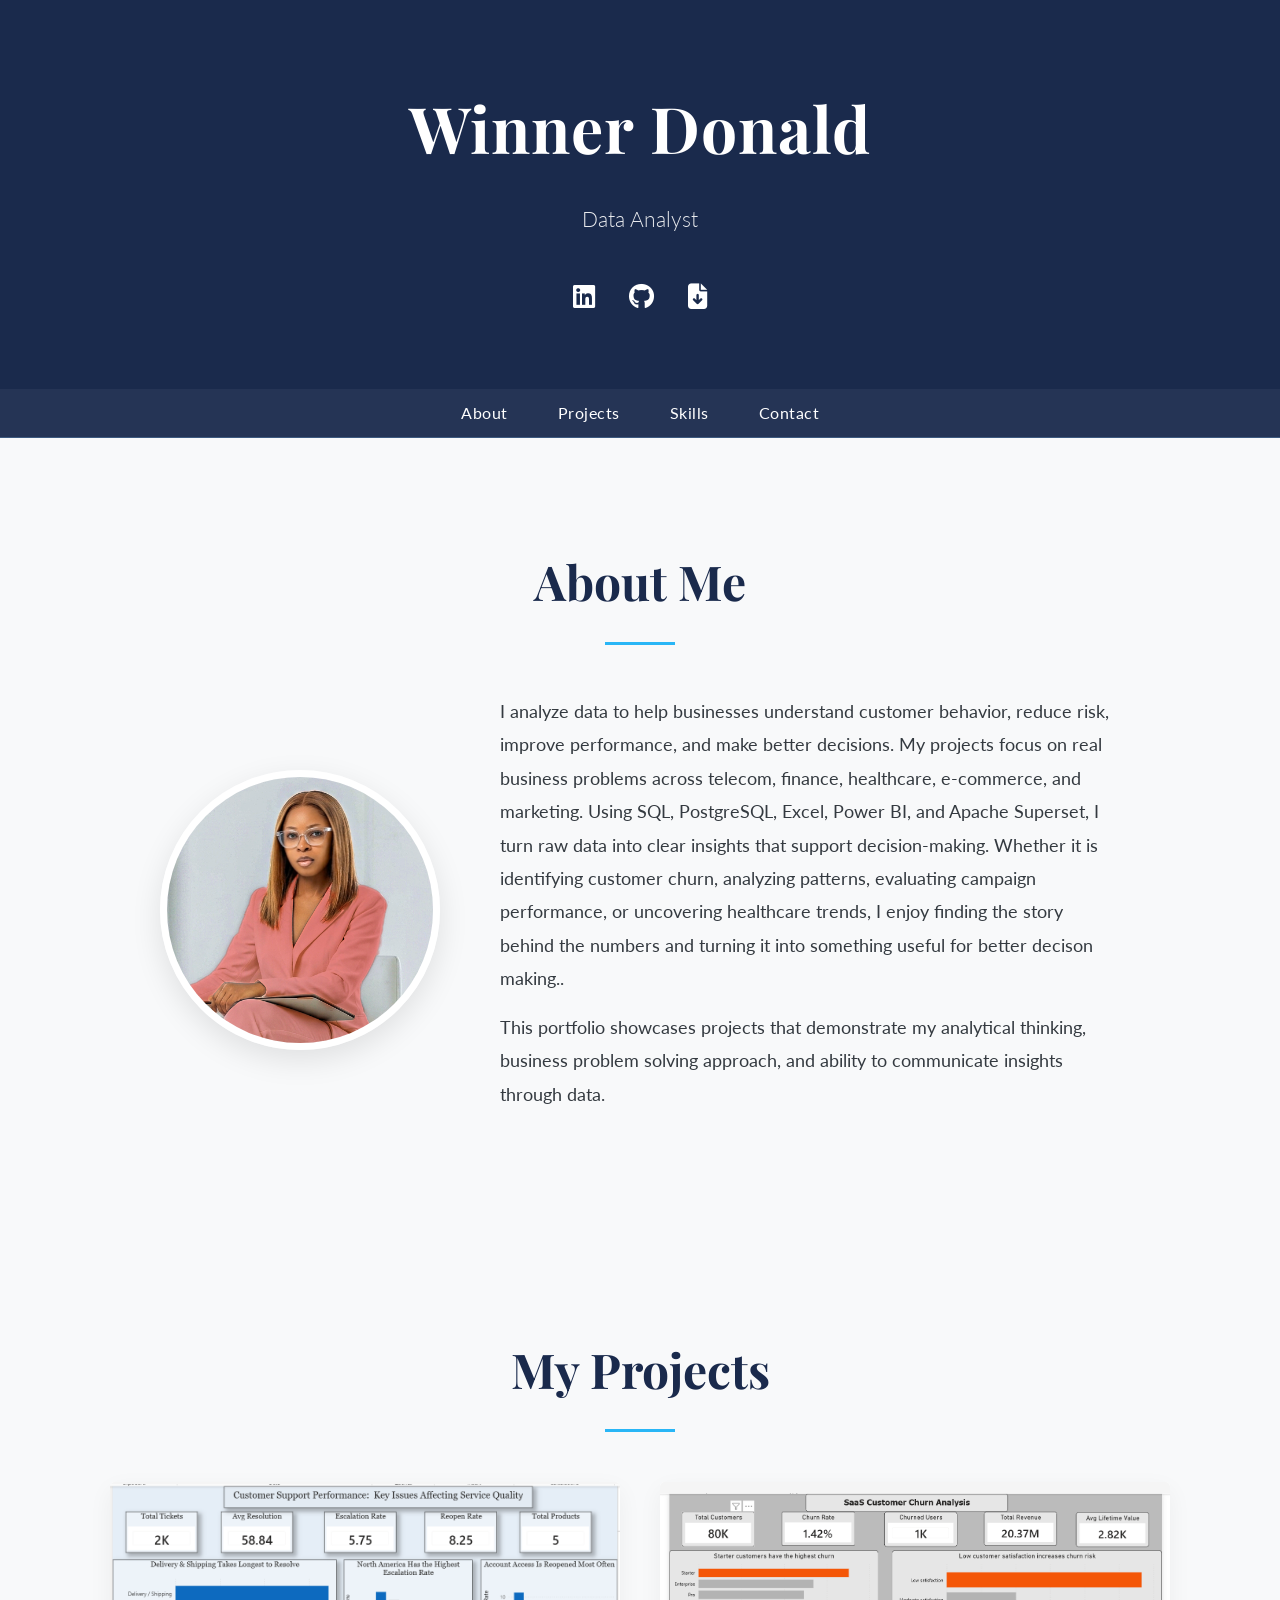
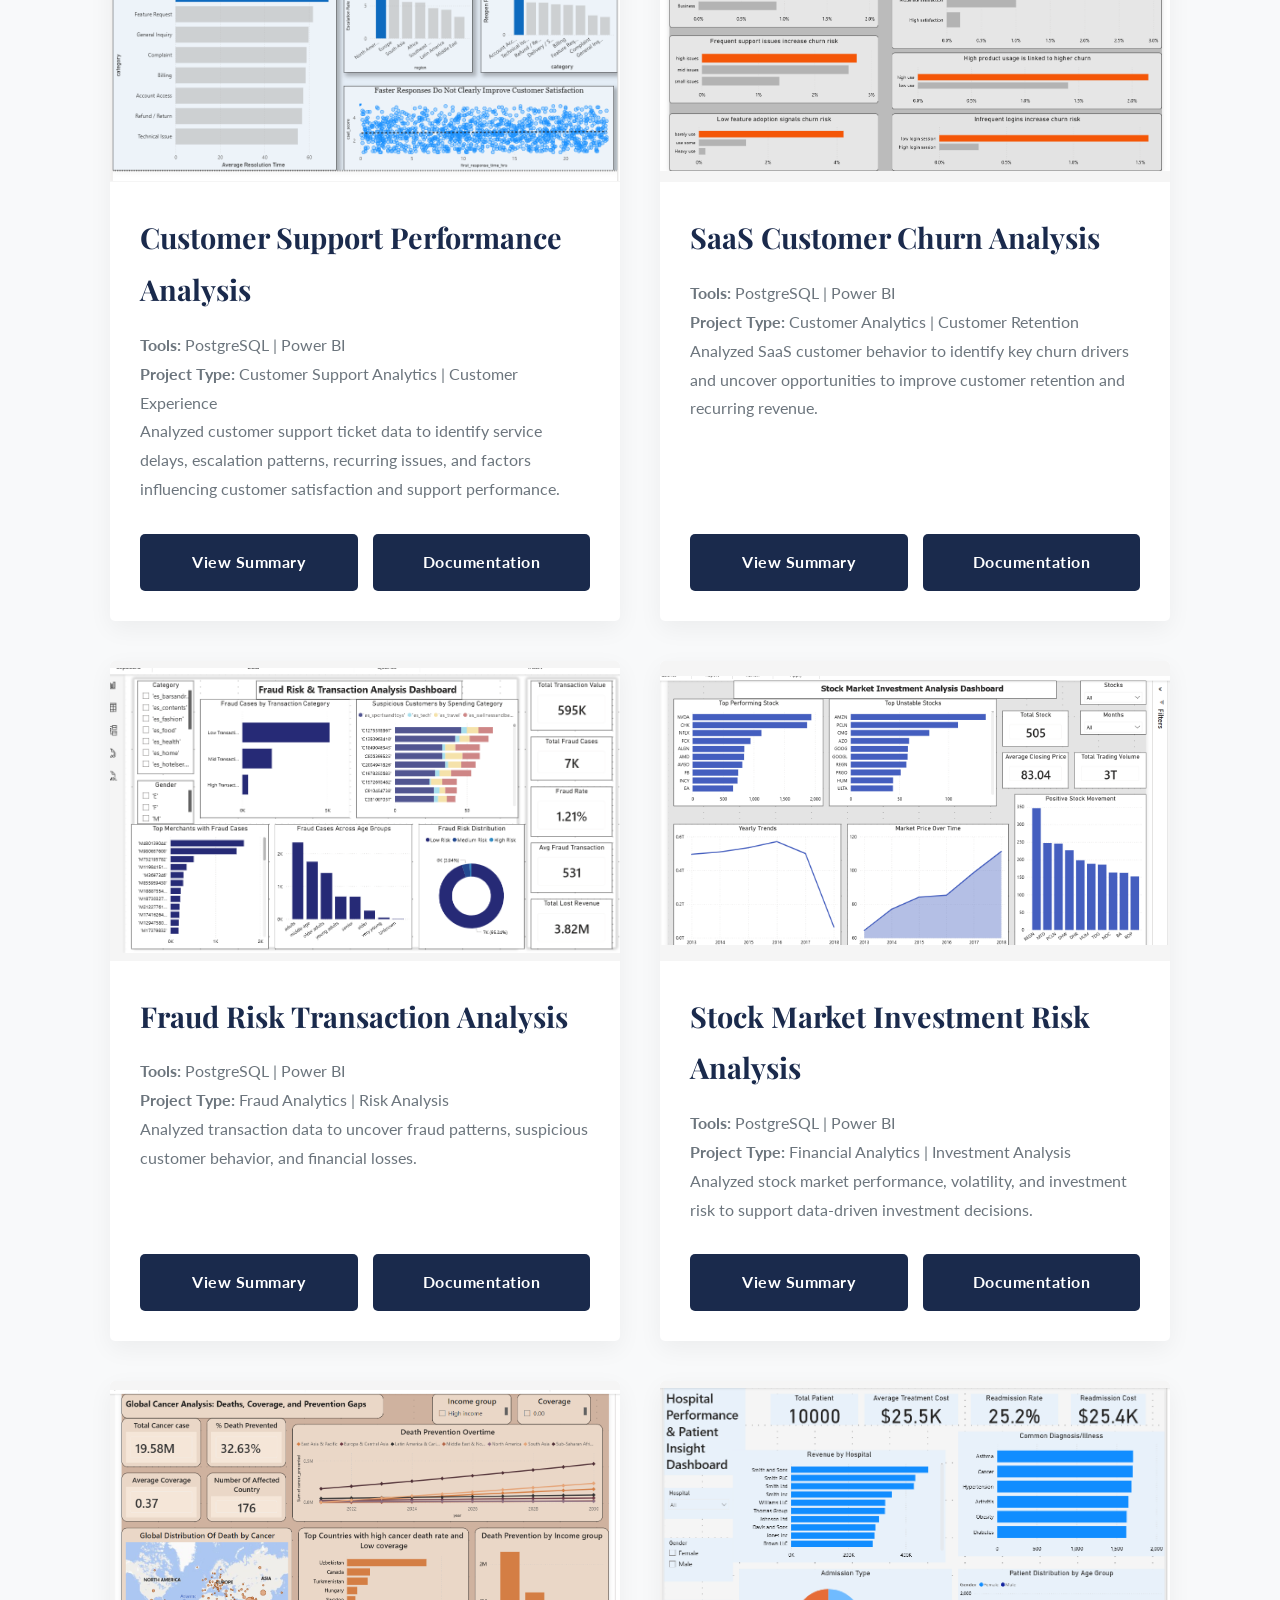
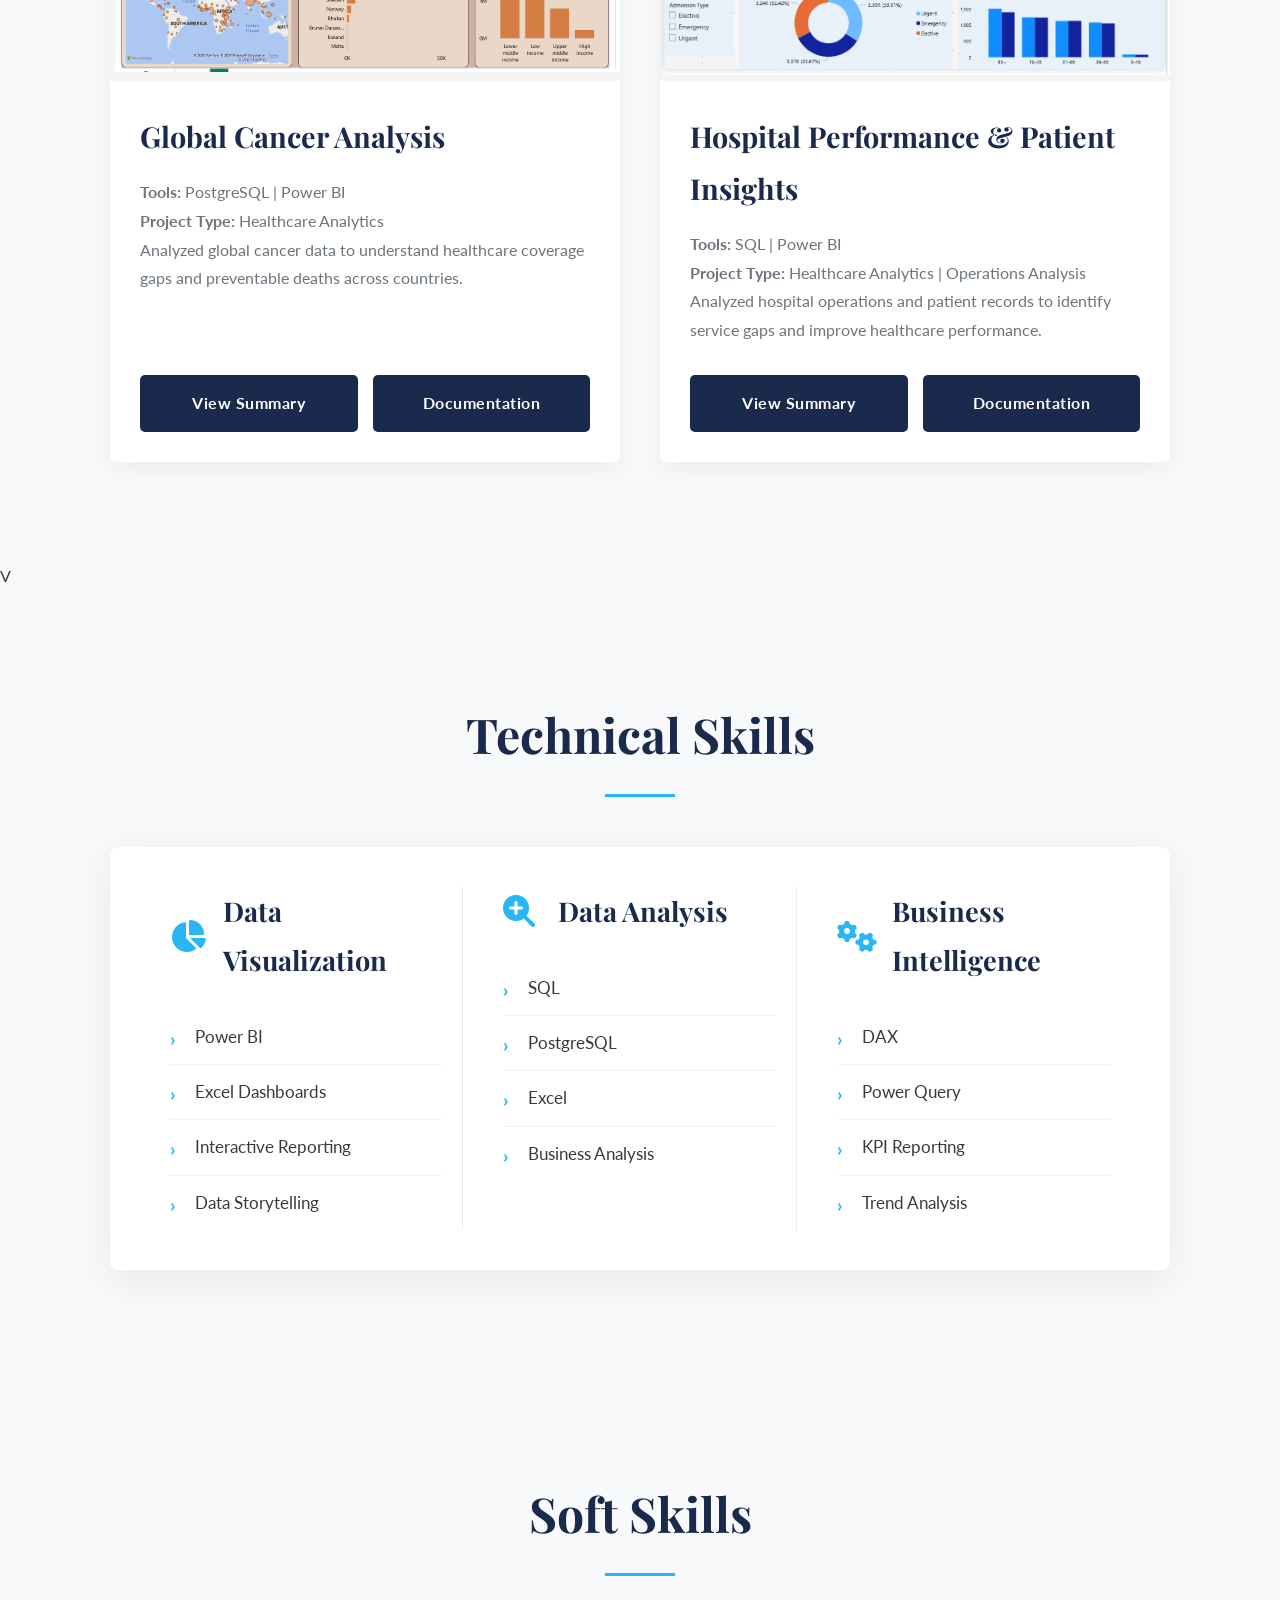
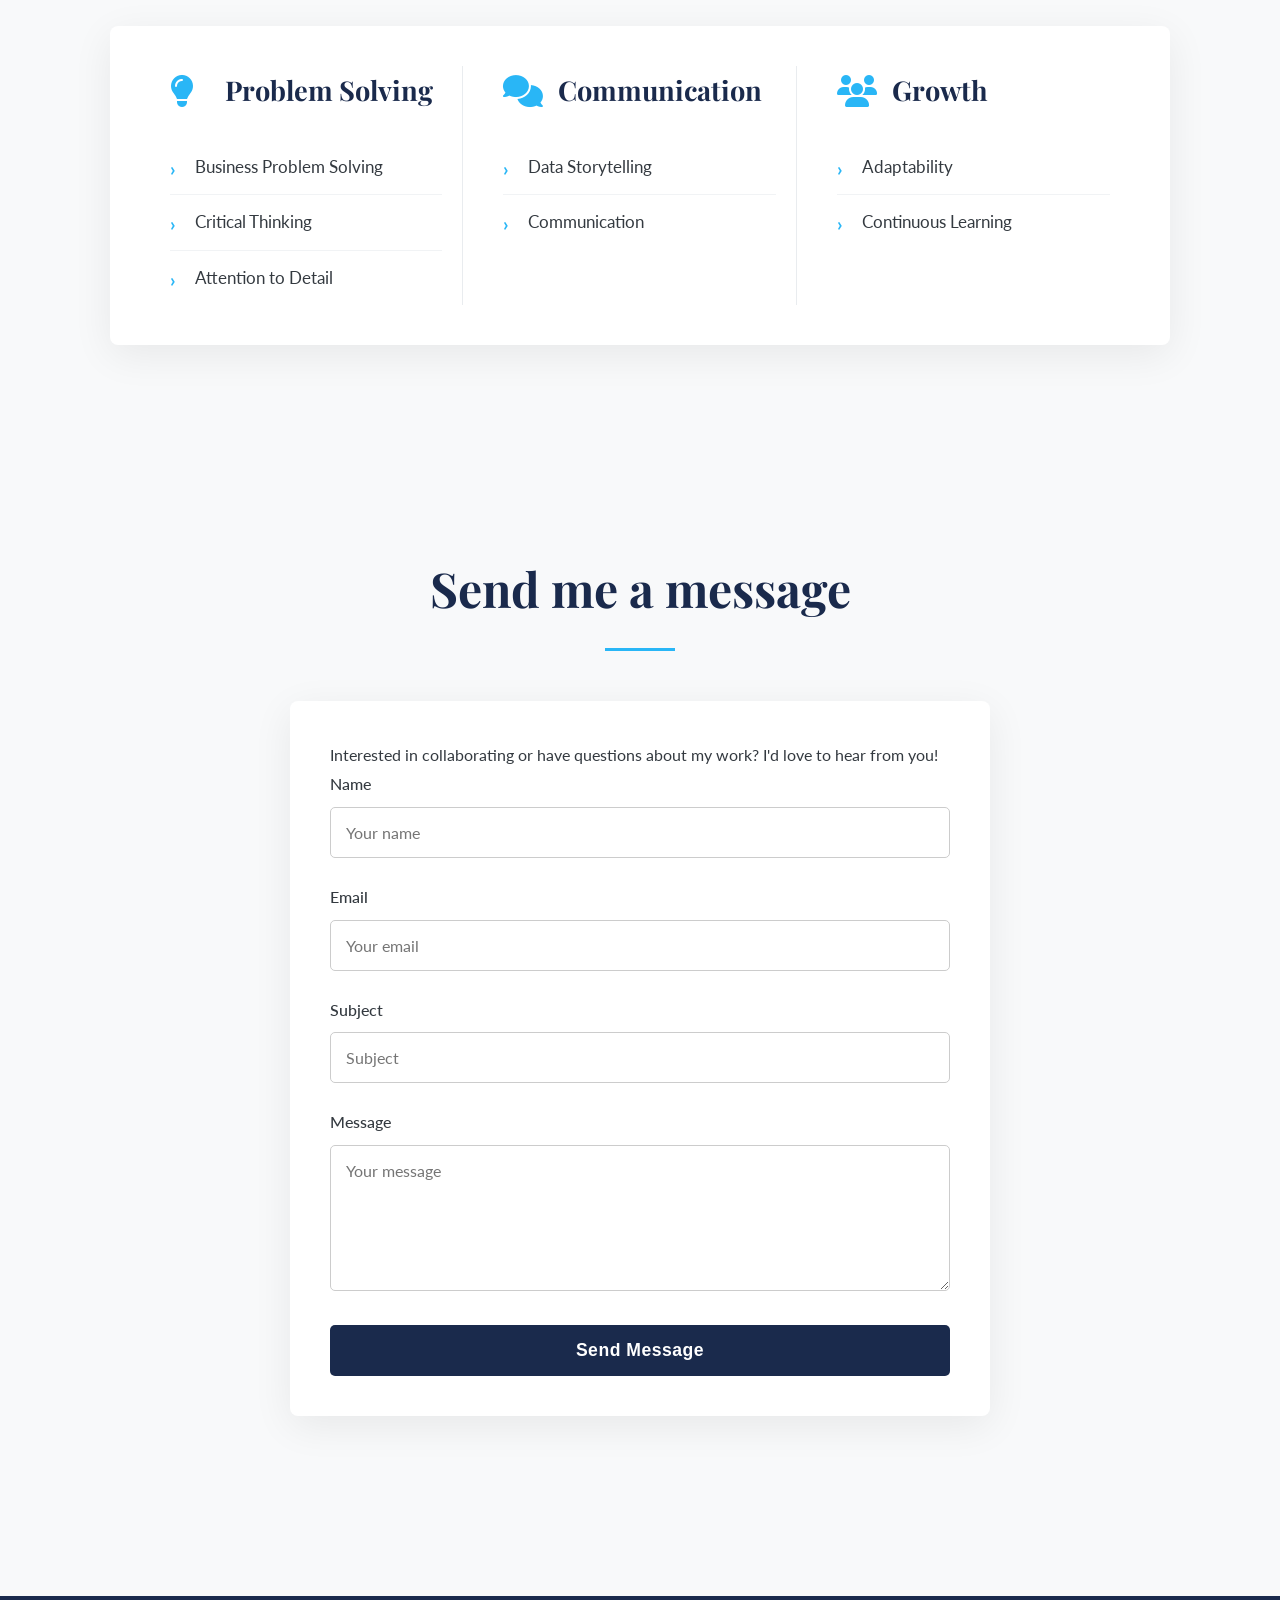
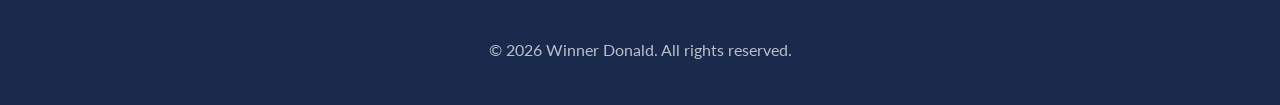
==== index.html @ 6954866a "Update index.html" ====
<!DOCTYPE html>
<html lang="en">
<head>
    <meta charset="UTF-8">
    <meta name="viewport" content="width=device-width, initial-scale=1.0">
    
    <!--💡UPDATE: Change the title to your name-->
    <title>Winner Donald | Data Analysis Portfolio</title>
      
    <!--💡UPDATE: Add your favicon here. You can generate one at realfavicongenerator.net-->
    <link rel="icon" type="image/png" href="/logo.png">
    <link rel="apple-touch-icon" href="/logo2.png">
    
    <!-- Google Fonts for Elegant Typography -->
    <link rel="preconnect" href="https://fonts.googleapis.com">
    <link rel="preconnect" href="https://fonts.gstatic.com" crossorigin>
    <link href="https://fonts.googleapis.com/css2?family=Lato:wght@300;400;700&family=Playfair+Display:wght@500;700&display=swap" rel="stylesheet">
    
    <!-- Font Awesome for Icons -->
    <link rel="stylesheet" href="https://cdnjs.cloudflare.com/ajax/libs/font-awesome/6.4.2/css/all.min.css">
    
    <!-- Your Stylesheet -->
    <link rel="stylesheet" href="assets/css/style.css">
</head>
<body>

<!-- HEADER SECTION -->
<header>
    <div class="container">
        <!--💡UPDATE: Change to your name and title-->
        <h1>Winner Donald</h1>
        <p>Data Analyst</p>
        <div class="social-links">
            <!--💡UPDATE: Add your social media links and CV file-->
            <a href="https://www.linkedin.com/in/winner-donald" target="_blank" title="LinkedIn"><i class="fab fa-linkedin"></i></a>
            <a href="https://github.com/winnerdonald158" target="_blank" title="GitHub"><i class="fab fa-github"></i></a>
            <a href="assets/Winner Donald Data Analyst Cv.pdf.pdf.pdf" download title="Download CV"><i class="fas fa-file-arrow-down"></i></a>
        </div>
    </div>
</header>

<!-- NAVIGATION -->
<nav>
    <div class="container">
        <ul>
            <li><a href="#about">About</a></li>
            <li><a href="#projects">Projects</a></li>
            <li><a href="#skills">Skills</a></li>
            <li><a href="#contact">Contact</a></li>
        </ul>
    </div>
</nav>

<!-- ABOUT SECTION -->
<section id="about" class="section">
    <div class="container">
        <h2>About Me</h2>
        <div class="about-content">
            <!--💡UPDATE: Change the image to your own profile photo in assets/images/-->
            <img src="assets/images/winner.png" alt="Winner Donald" class="profile-photo">
            <div class="about-text">
                <!--💡UPDATE: Write your own 'About Me' text here-->
                <p>I analyze data to help businesses understand customer behavior, reduce risk, improve performance, and make better decisions.
                 My projects focus on real business problems across telecom, finance, healthcare, e-commerce, and marketing. Using SQL, PostgreSQL, Excel, Power BI, and Apache Superset,
                I turn raw data into clear insights that support decision-making. Whether it is identifying customer churn, analyzing patterns, evaluating campaign performance, or
                uncovering healthcare trends, I enjoy finding the story behind the numbers and turning it into something useful for better decison making..</p>
                <p>This portfolio showcases projects that demonstrate my analytical thinking, business problem solving approach, and ability to communicate insights through data.</p>
            </div>
        </div>
    </div>
</section>

<!-- PROJECTS SECTION -->
<section id="projects" class="section projects-section">
    <div class="container">
        <h2>My Projects</h2>

        <div class="projects-grid">

            <!-- Project 1: Customer Support Performance -->
            <div class="project-card">
                <img src="assets/images/customer-support-performance-dashboard.png"
                     alt="Customer Support Performance Dashboard">

                <div class="project-card-content">
                    <h3>Customer Support Performance Analysis</h3>

                    <p>
                        <strong>Tools:</strong> PostgreSQL | Power BI<br>
                        <strong>Project Type:</strong> Customer Support Analytics | Customer Experience<br>
                        Analyzed customer support ticket data to identify service delays,
                        escalation patterns, recurring issues, and factors influencing
                        customer satisfaction and support performance.
                    </p>

                    <div class="project-buttons">
                        <a href="summary-page/customer-support-performance-analysis.html" class="btn">
                            View Summary
                        </a>

                        <a href="https://github.com/winnerdonald158/customer-support-performance-analysis"
                           target="_blank"
                           rel="noopener noreferrer"
                           class="btn">
                            Documentation
                        </a>
                    </div>
                </div>
            </div>


            <!-- Project 2: SaaS Customer Churn -->
            <div class="project-card">
                <img src="assets/images/saas-customer-churn-dashboard.png"
                     alt="SaaS Customer Churn Dashboard">

                <div class="project-card-content">
                    <h3>SaaS Customer Churn Analysis</h3>

                    <p>
                        <strong>Tools:</strong> PostgreSQL | Power BI<br>
                        <strong>Project Type:</strong> Customer Analytics | Customer Retention<br>
                        Analyzed SaaS customer behavior to identify key churn drivers
                        and uncover opportunities to improve customer retention
                        and recurring revenue.
                    </p>

                    <div class="project-buttons">
                        <a href="summary-page/saas-summary.html" class="btn">
                            View Summary
                        </a>

                        <a href="https://github.com/winnerdonald158/saas-customer-churn-analysis"
                           target="_blank"
                           rel="noopener noreferrer"
                           class="btn">
                            Documentation
                        </a>
                    </div>
                </div>
            </div>


            <!-- Project 3: Fraud Risk -->
            <div class="project-card">
                <img src="assets/images/fraud-risk-dashboard.png"
                     alt="Fraud Risk Dashboard">

                <div class="project-card-content">
                    <h3>Fraud Risk Transaction Analysis</h3>

                    <p>
                        <strong>Tools:</strong> PostgreSQL | Power BI<br>
                        <strong>Project Type:</strong> Fraud Analytics | Risk Analysis<br>
                        Analyzed transaction data to uncover fraud patterns,
                        suspicious customer behavior, and financial losses.
                    </p>

                    <div class="project-buttons">
                        <a href="summary-page/fraud-summary.html" class="btn">
                            View Summary
                        </a>

                        <a href="https://github.com/winnerdonald158/Fraud-Risk-Transaction-Analysis-Dashboard"
                           target="_blank"
                           rel="noopener noreferrer"
                           class="btn">
                            Documentation
                        </a>
                    </div>
                </div>
            </div>


            <!-- Project 4: Stock Market -->
            <div class="project-card">
                <img src="assets/images/Stock-market-analysis-dashboard.png"
                     alt="Stock Market Analysis Dashboard">

                <div class="project-card-content">
                    <h3>Stock Market Investment Risk Analysis</h3>

                    <p>
                        <strong>Tools:</strong> PostgreSQL | Power BI<br>
                        <strong>Project Type:</strong> Financial Analytics | Investment Analysis<br>
                        Analyzed stock market performance, volatility, and investment
                        risk to support data-driven investment decisions.
                    </p>

                    <div class="project-buttons">
                        <a href="summary-page/stock-summary.html" class="btn">
                            View Summary
                        </a>

                        <a href="https://github.com/winnerdonald158/Stock-Market-Investment-Risk-Analysis"
                           target="_blank"
                           rel="noopener noreferrer"
                           class="btn">
                            Documentation
                        </a>
                    </div>
                </div>
            </div>


            <!-- Project 5: Global Cancer -->
            <div class="project-card">
                <img src="assets/images/global-cancer-dashboard.png"
                     alt="Global Cancer Dashboard">

                <div class="project-card-content">
                    <h3>Global Cancer Analysis</h3>

                    <p>
                        <strong>Tools:</strong> PostgreSQL | Power BI<br>
                        <strong>Project Type:</strong> Healthcare Analytics<br>
                        Analyzed global cancer data to understand healthcare
                        coverage gaps and preventable deaths across countries.
                    </p>

                    <div class="project-buttons">
                        <a href="summary-page/cancer-summary.html" class="btn">
                            View Summary
                        </a>

                        <a href="https://github.com/winnerdonald158/Global-Cancer-Analysis"
                           target="_blank"
                           rel="noopener noreferrer"
                           class="btn">
                            Documentation
                        </a>
                    </div>
                </div>
            </div>


            <!-- Project 6: Hospital Performance -->
            <div class="project-card">
                <img src="assets/images/hospital-performance-patient-dashboard.png"
                     alt="Hospital Performance Patient Dashboard">

                <div class="project-card-content">
                    <h3>Hospital Performance &amp; Patient Insights</h3>

                    <p>
                        <strong>Tools:</strong> SQL | Power BI<br>
                        <strong>Project Type:</strong> Healthcare Analytics | Operations Analysis<br>
                        Analyzed hospital operations and patient records to identify
                        service gaps and improve healthcare performance.
                    </p>

                    <div class="project-buttons">
                        <a href="summary-page/hospital-summary.html" class="btn">
                            View Summary
                        </a>

                        <a href="https://github.com/winnerdonald158/Hospital-performance-patient-insight-dashboard"
                           target="_blank"
                           rel="noopener noreferrer"
                           class="btn">
                            Documentation
                        </a>
                    </div>
                </div>
            </div>

        </div>
    </div>
</section>V

<!-- SKILLS SECTION --> 
    <section id="skills" class="section">
    <div class="container">
    <h2>Technical Skills</h2>
    <div class="skills-table">
 
    <!-- Column 1 -->
<div class="skill-column">
    <div class="skill-header">
        <i class="fas fa-chart-pie"></i>
        <h3>Data Visualization</h3>
    </div>
    <ul class="skill-list">
        <li>Power BI</li>
        <li>Excel Dashboards</li>
        <li>Interactive Reporting</li>
        <li>Data Storytelling</li>
    </ul>
</div>

<!-- Column 2 -->
<div class="skill-column">
    <div class="skill-header">
        <i class="fas fa-search-plus"></i>
        <h3>Data Analysis</h3>
    </div>
    <ul class="skill-list">
        <li>SQL</li>
        <li>PostgreSQL</li>
        <li>Excel</li>
        <li>Business Analysis</li>
    </ul>
</div>

<!-- Column 3 -->
<div class="skill-column">
    <div class="skill-header">
        <i class="fas fa-cogs"></i>
        <h3>Business Intelligence</h3>
    </div>
    <ul class="skill-list">
        <li>DAX</li>
        <li>Power Query</li>
        <li>KPI Reporting</li>
        <li>Trend Analysis</li>
    </ul>
</div>

        </div>
    </div>
</section>

 <!-- PROFESSIONAL SKILLS SECTION -->

<section id=" Soft skills" class="section">
    <div class="container">

        <h2>Soft Skills</h2>

        <div class="skills-table">

            <div class="skill-column">
                <div class="skill-header">
                    <i class="fas fa-lightbulb"></i>
                    <h3>Problem Solving</h3>
                </div>

                <ul class="skill-list">
                    <li>Business Problem Solving</li>
                    <li>Critical Thinking</li>
                    <li>Attention to Detail</li>
                </ul>
            </div>

            <div class="skill-column">
                <div class="skill-header">
                    <i class="fas fa-comments"></i>
                    <h3>Communication</h3>
                </div>

                <ul class="skill-list">
                    <li>Data Storytelling</li>
                    <li>Communication</li>
                </ul>
            </div>

            <div class="skill-column">
                <div class="skill-header">
                    <i class="fas fa-users"></i>
                    <h3>Growth</h3>
                </div>

                <ul class="skill-list">
                    <li>Adaptability</li>
                    <li>Continuous Learning</li>
                </ul>
            </div>
        </div>

    </div>
</section>   

<!-- CONTACT FORM SECTION -->
<section id="contact" class="section">
    <div class="container">
        <h2>Send me a message</h2>
        
        <!--💡UPDATE: Go to formsubmit.co and replace the email with your own-->
        <form action="https://formsubmit.co/winnerdonald158@gmail.com" method="POST" class="contact-form">
            <p>Interested in collaborating or have questions about my work? I'd love to hear from you!</p>

            <!-- Form Fields -->
            <div class="form-group">
                <label for="name">Name</label>
                <input type="text" name="name" id="name" placeholder="Your name" required>
            </div>
            <div class="form-group">
                <label for="email">Email</label>
                <input type="email" name="email" id="email" placeholder="Your email" required>
            </div>
            <div class="form-group">
                <label for="subject">Subject</label>
                <input type="text" name="subject" id="subject" placeholder="Subject" required>
            </div>
            <div class="form-group">
                <label for="message">Message</label>
                <textarea name="message" id="message" rows="6" placeholder="Your message" required></textarea>
            </div>
            
            <!-- Submit Button -->
            <button type="submit" class="btn">Send Message</button>

        </form>
    </div>
</section>

<!-- FOOTER -->
<footer>
    <div class="container">
        <!--💡UPDATE: Change the year and your name-->
        <p>&copy; 2026 Winner Donald. All rights reserved.</p>
    </div>
</footer>

<script src="assets/js/main.js"></script>

</body>
</html>
---- assets/css/style.css ----
/* --- 1. Variables (Modern Tech Palette) --- */
:root {
    /* This template uses a professional "Modern Tech" color scheme. */
    --primary-color: #1A2A4C;   /* Midnight Blue */
    --secondary-color: #3D5A80; /* Slate Blue */
    --accent-color: #29B6F6;    /* Vivid Sky Blue */

    /* --- Shared Variables (These usually don't need to change) --- */
    --light-bg-color: #F8F9FA;
    --white-color: #ffffff;
    --dark-text-color: #343A40;
    --light-text-color: #6c757d;
    --card-bg-color: #ffffff;
    
    /* Fonts */
    --font-heading: 'Playfair Display', serif;
    --font-body: 'Lato', sans-serif;
}

/* --- 2. Base & Reset Styles --- */
* {
    margin: 0;
    padding: 0;
    box-sizing: border-box;
}

html {
    scroll-behavior: smooth;
}

body {
    font-family: var(--font-body);
    font-weight: 400;
    line-height: 1.8;
    background-color: var(--light-bg-color);
    color: var(--dark-text-color);
}

.container {
    width: 90%;
    max-width: 1100px;
    margin: 0 auto;
    padding: 0 20px;
}

a {
    text-decoration: none;
    color: var(--accent-color);
    transition: all 0.3s ease-in-out;
}

a:hover {
    opacity: 0.8;
}

img {
    max-width: 100%;
    height: auto;
}

/* --- 3. Header --- */
header {
    background: var(--primary-color);
    color: var(--white-color);
    padding: 70px 0;
    text-align: center;
}

header h1 {
    font-family: var(--font-heading);
    font-size: 4rem;
    font-weight: 700;
    margin-bottom: 15px;
    letter-spacing: 1px;
}

header p {
    font-size: 1.3rem;
    font-weight: 300;
    opacity: 0.9;
    margin-bottom: 35px;
}

/* --- 3.5 Social Icons --- */
.social-links a {
    color: var(--white-color);
    font-size: 1.6rem;
    margin: 0 15px;
    transition: transform 0.3s ease, color 0.3s ease;
    display: inline-block;
}

.social-links a:hover {
    color: var(--accent-color);
    transform: translateY(-3px);
}

/* --- 4. Navigation --- */
nav {
    background-color: rgba(26, 42, 76, 0.95); /* Adjusted for new primary color */
    backdrop-filter: blur(5px);
    position: sticky;
    top: 0;
    z-index: 1000;
    border-bottom: 1px solid var(--secondary-color);
}

nav ul {
    display: flex;
    justify-content: center;
    list-style: none;
    padding: 10px 0;
}

nav ul li a {
    color: var(--white-color);
    font-weight: 400;
    padding: 15px 25px;
    font-size: 1rem;
    letter-spacing: 0.5px;
    position: relative;
}

nav ul li a::after {
    content: '';
    position: absolute;
    bottom: 10px;
    left: 50%;
    transform: translateX(-50%);
    width: 0;
    height: 2px;
    background-color: var(--accent-color);
    transition: width 0.4s ease;
}

nav ul li a:hover::after {
    width: 50%;
}

/* --- 5. Sections --- */
.section {
    padding: 100px 0;
}

.section h2 {
    text-align: center;
    font-family: var(--font-heading);
    font-size: 3rem;
    font-weight: 700;
    margin-bottom: 70px;
    position: relative;
    color: var(--primary-color);
}

.section h2::after {
    content: '';
    position: absolute;
    bottom: -20px;
    left: 50%;
    transform: translateX(-50%);
    width: 70px;
    height: 3px;
    background: var(--accent-color);
}

/* --- 5.1 About Section --- */
.about-content {
    display: flex;
    align-items: center;
    gap: 60px;
    max-width: 960px;
    margin: 0 auto;
    text-align: left;
}

.profile-photo {
    width: 280px;
    height: 280px;
    border-radius: 50%;
    object-fit: cover;
    border: 7px solid var(--white-color);
    box-shadow: 0 10px 30px rgba(0, 0, 0, 0.1);
}

.about-text {
    flex: 1;
}

.about-text p {
    font-size: 1.1rem;
    margin-bottom: 15px;
    line-height: 1.9;
}

/* --- 5.5 Project Cards --- */
.projects-grid {
    display: grid;
    grid-template-columns: repeat(auto-fit, minmax(340px, 1fr));
    gap: 40px;
}

.project-card {
    background: var(--card-bg-color);
    border-radius: 5px;
    overflow: hidden;
    box-shadow: 0 8px 25px rgba(0, 0, 0, 0.05);
    transition: transform 0.4s ease, box-shadow 0.4s ease;
    display: flex;
    flex-direction: column;
}

.project-card:hover {
    transform: translateY(-12px);
    box-shadow: 0 20px 40px rgba(0, 0, 0, 0.1);
}

.project-card img {
    width: 100%;
    height: 300px;
    object-fit: contain;
    background-color: #f5f5f5;
}

.project-card-content {
    padding: 30px;
    flex-grow: 1;
    display: flex;
    flex-direction: column;
}

.project-card-content h3 {
    font-family: var(--font-heading);
    font-size: 1.8rem;
    margin-bottom: 15px;
    color: var(--primary-color);
}

.project-card-content p {
    color: var(--light-text-color);
    margin-bottom: 30px;
    flex-grow: 1;
}

.project-buttons {
    display: flex;
    gap: 15px;
    margin-top: auto;
}

.btn {
    display: inline-block;
    background: var(--primary-color);
    color: var(--white-color);
    padding: 12px 20px;
    border-radius: 5px;
    font-weight: 700;
    text-align: center;
    transition: all 0.3s ease;
    flex: 1;
    letter-spacing: 0.5px;
    border: 2px solid transparent;
}

.btn:hover {
    background: var(--accent-color);
    color: var(--white-color);
    transform: translateY(-2px);
}

.btn-secondary {
    background: transparent;
    color: var(--primary-color);
    border: 2px solid var(--primary-color);
}

.btn-secondary:hover {
    background: var(--primary-color);
    color: var(--white-color);
}


/* --- 6. Tabular Skills Section --- */
#skills .container {
    max-width: 1100px;
}

.skills-table {
    display: grid;
    grid-template-columns: repeat(3, 1fr);
    gap: 20px;
    margin-top: 50px;
    background-color: var(--card-bg-color);
    padding: 40px;
    border-radius: 8px;
    box-shadow: 0 10px 40px rgba(0, 0, 0, 0.07);
}

.skill-column {
    padding: 0 20px;
}

.skill-column:not(:last-child) {
    border-right: 1px solid #e9ecef;
}

.skill-header {
    display: flex;
    align-items: center;
    margin-bottom: 25px;
}

.skill-header i {
    font-size: 2rem;
    color: var(--accent-color);
    margin-right: 15px;
    width: 40px;
}

.skill-header h3 {
    font-family: var(--font-heading);
    font-size: 1.7rem;
    color: var(--primary-color);
}

.skill-list {
    list-style: none;
    padding-left: 0;
}

.skill-list li {
    padding: 12px 0;
    font-size: 1.05rem;
    color: var(--dark-text-color);
    border-bottom: 1px solid #f1f3f5;
    position: relative;
    padding-left: 25px;
}

.skill-list li::before {
    content: '›';
    position: absolute;
    left: 0;
    top: 12px;
    color: var(--accent-color);
    font-weight: 700;
    font-size: 1.2rem;
}

.skill-list li:last-child {
    border-bottom: none;
}

/* --- 7. Contact Form --- */
#contact .container {
    max-width: 800px;
}

.contact-form {
    max-width: 700px;
    margin: 0 auto;
    background: var(--card-bg-color);
    padding: 40px;
    border-radius: 8px;
    box-shadow: 0 10px 40px rgba(0, 0, 0, 0.07);
}

.form-group {
    margin-bottom: 25px;
}

.contact-form label {
    display: block;
    margin-bottom: 8px;
    font-weight: 500;
    font-size: 1rem;
    color: var(--dark-text-color);
}

.contact-form input,
.contact-form textarea {
    width: 100%;
    padding: 15px;
    border: 1px solid #ccc;
    border-radius: 5px;
    font-family: var(--font-body);
    font-size: 1rem;
    transition: border-color 0.3s ease, box-shadow 0.3s ease;
}

.contact-form input:focus,
.contact-form textarea:focus {
    outline: none;
    border-color: var(--accent-color);
    box-shadow: 0 0 0 3px rgba(41, 182, 246, 0.25); /* Adjusted for new accent color */
}

.contact-form button.btn {
    width: 100%;
    padding: 15px;
    font-size: 1.1rem;
    font-weight: 700;
    letter-spacing: 0.5px;
    border: none;
    cursor: pointer;
}

/* --- 8. Footer --- */
footer {
    background: var(--primary-color);
    color: var(--white-color);
    text-align: center;
    padding: 40px 0;
    margin-top: 80px;
}

footer p {
    opacity: 0.7;
}

/* --- 9. Responsive Design --- */
@media (max-width: 992px) {
    .skills-table {
        grid-template-columns: 1fr 1fr;
    }
    .skill-column:nth-child(2) {
        border-right: none;
    }
}

@media (max-width: 768px) {
    header h1 {
        font-size: 2.8rem;
    }
    
    .about-content {
        flex-direction: column;
        text-align: center;
    }

    #projects .container {
        padding: 0 5px; 
    }

    .projects-grid {
        grid-template-columns: repeat(2, 1fr);
    }

    .skills-table {
        grid-template-columns: 1fr;
        padding: 20px;
        gap: 40px;
    }

    .skill-column:not(:last-child) {
        border-right: none;
        border-bottom: 1px solid #e9ecef;
        padding-bottom: 30px;
    }
}
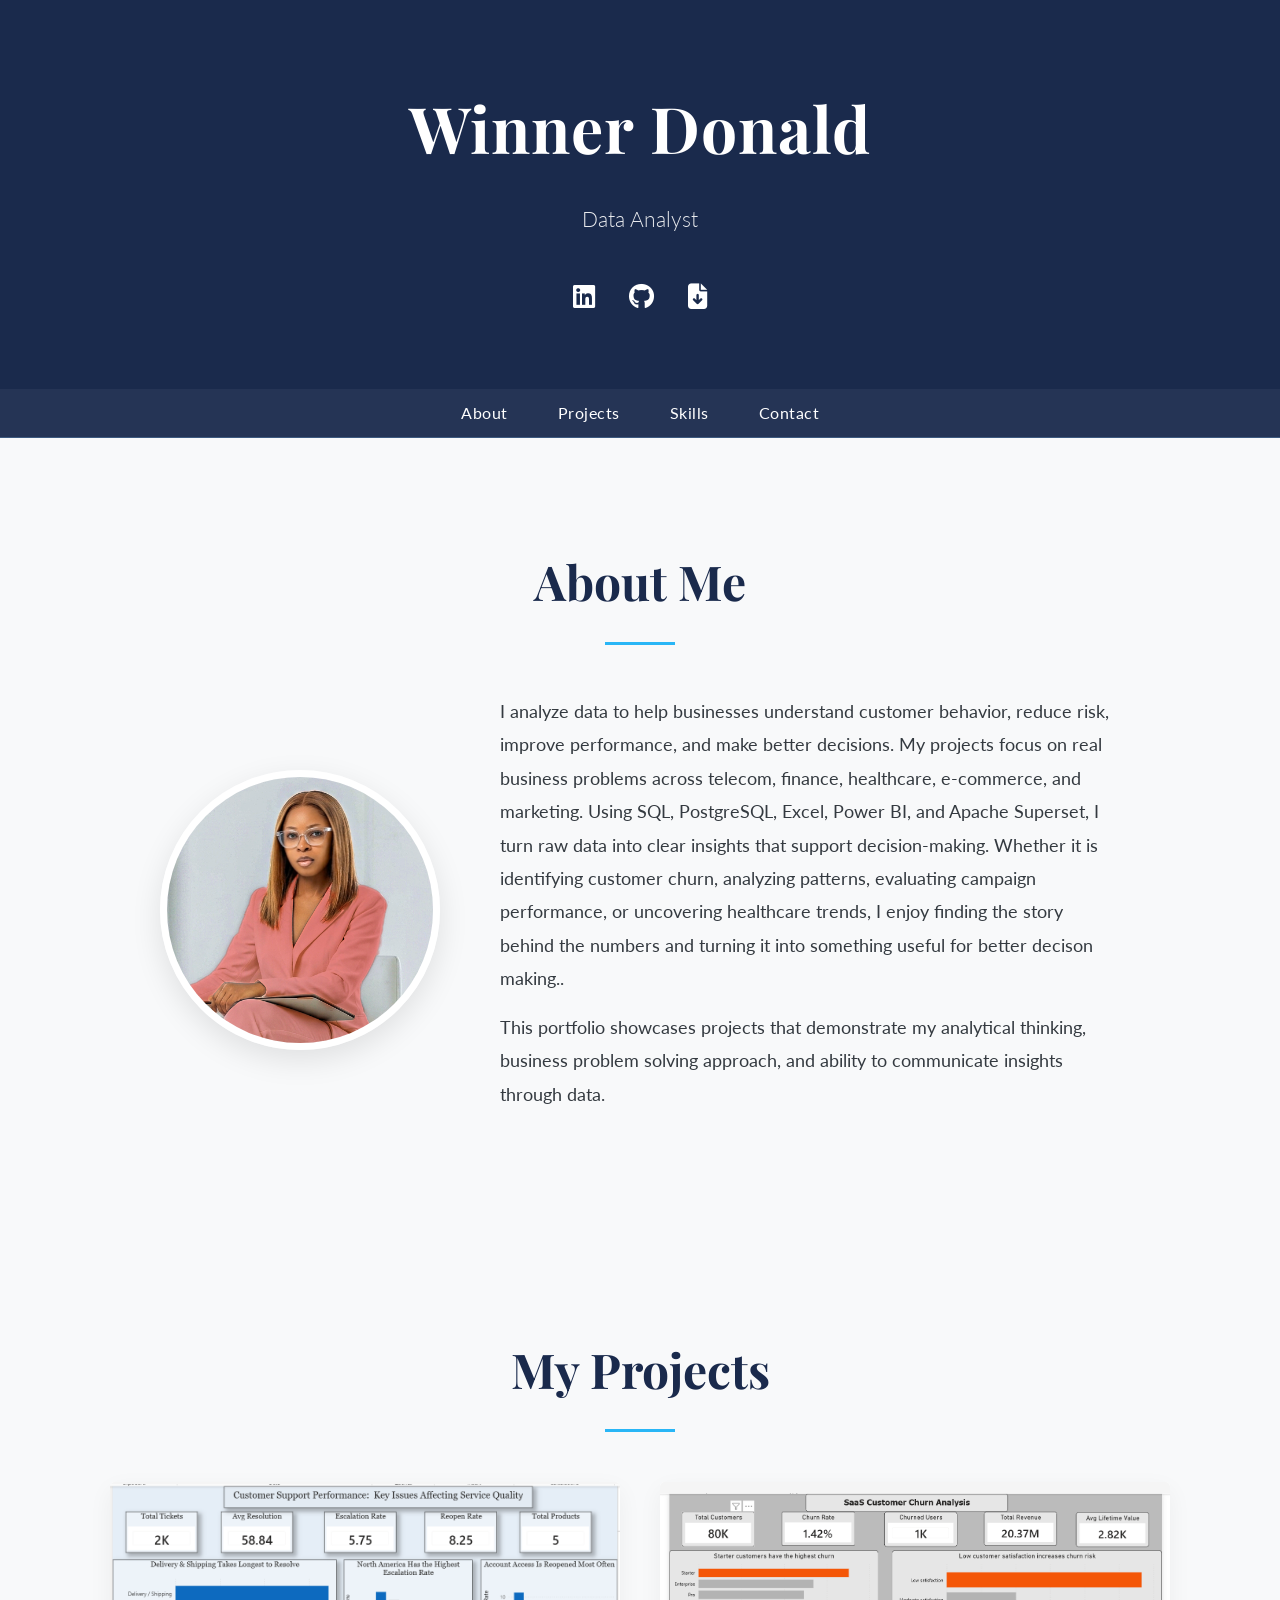
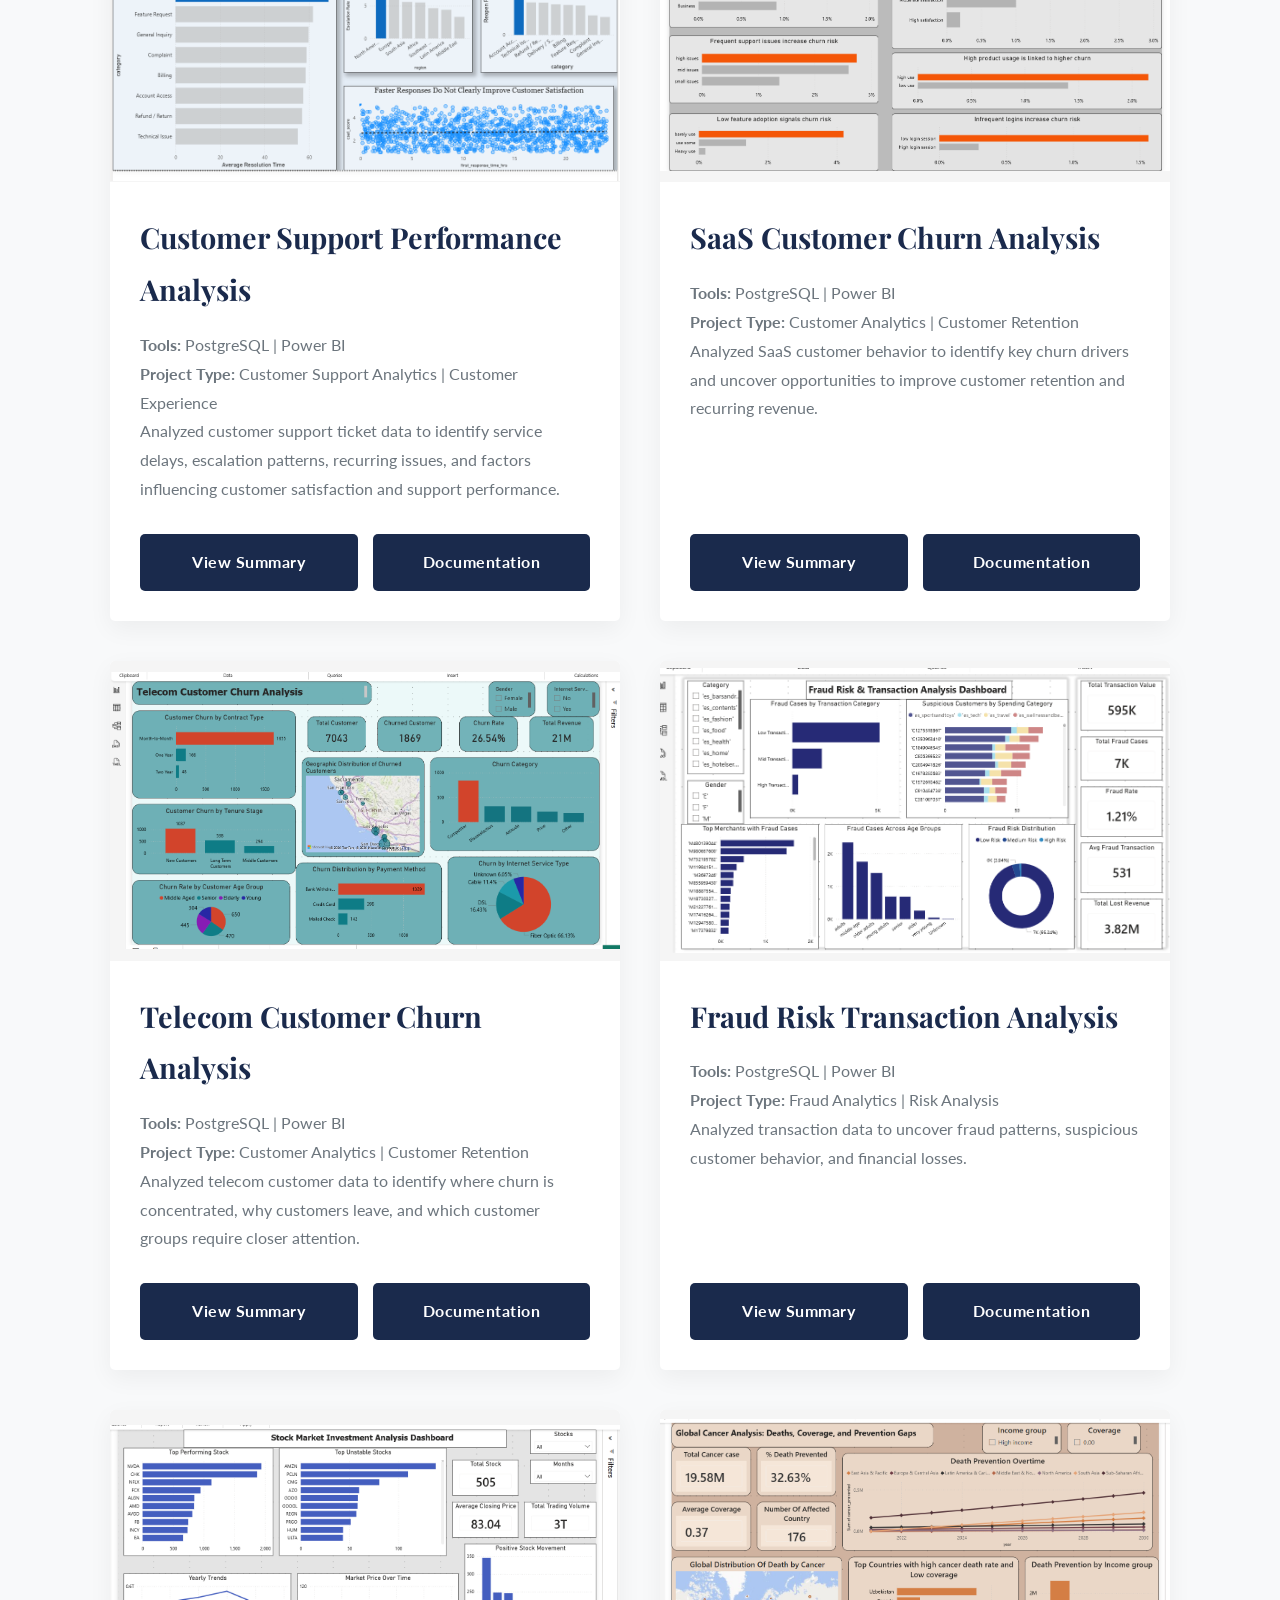
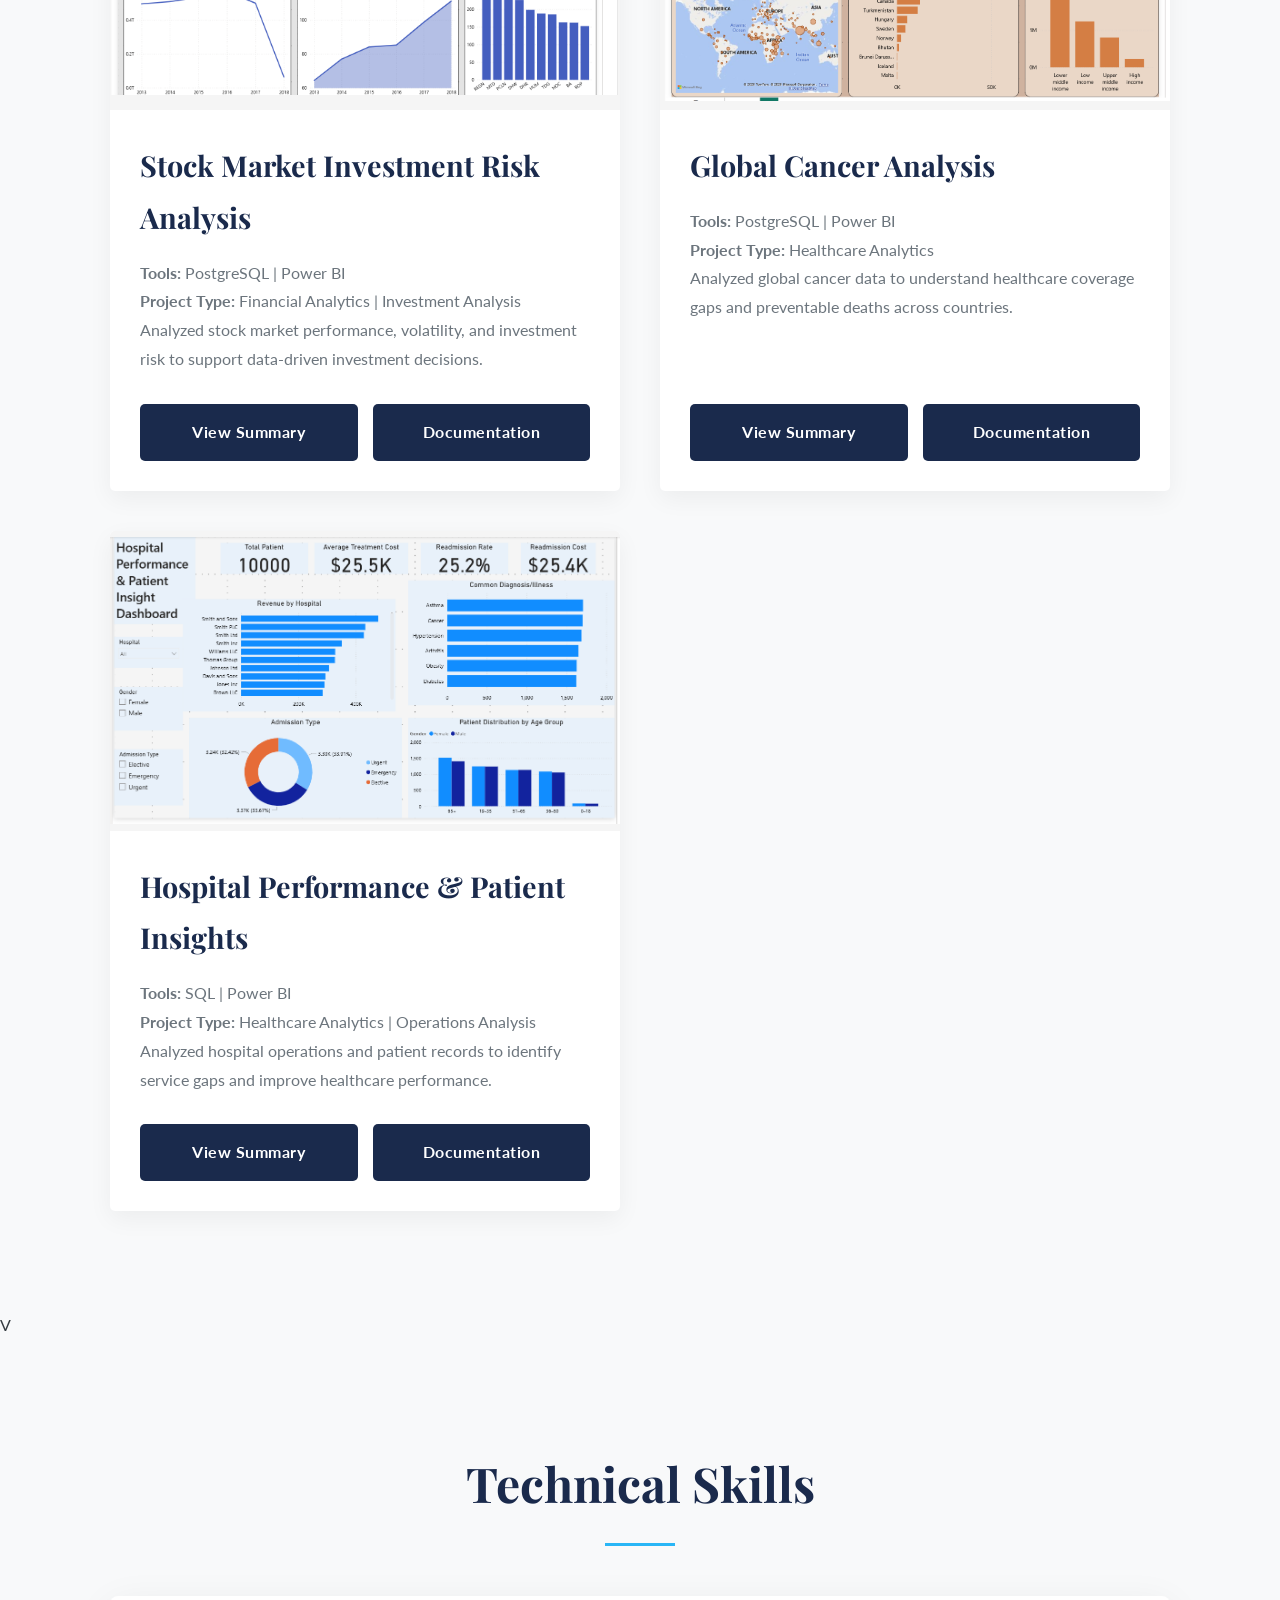
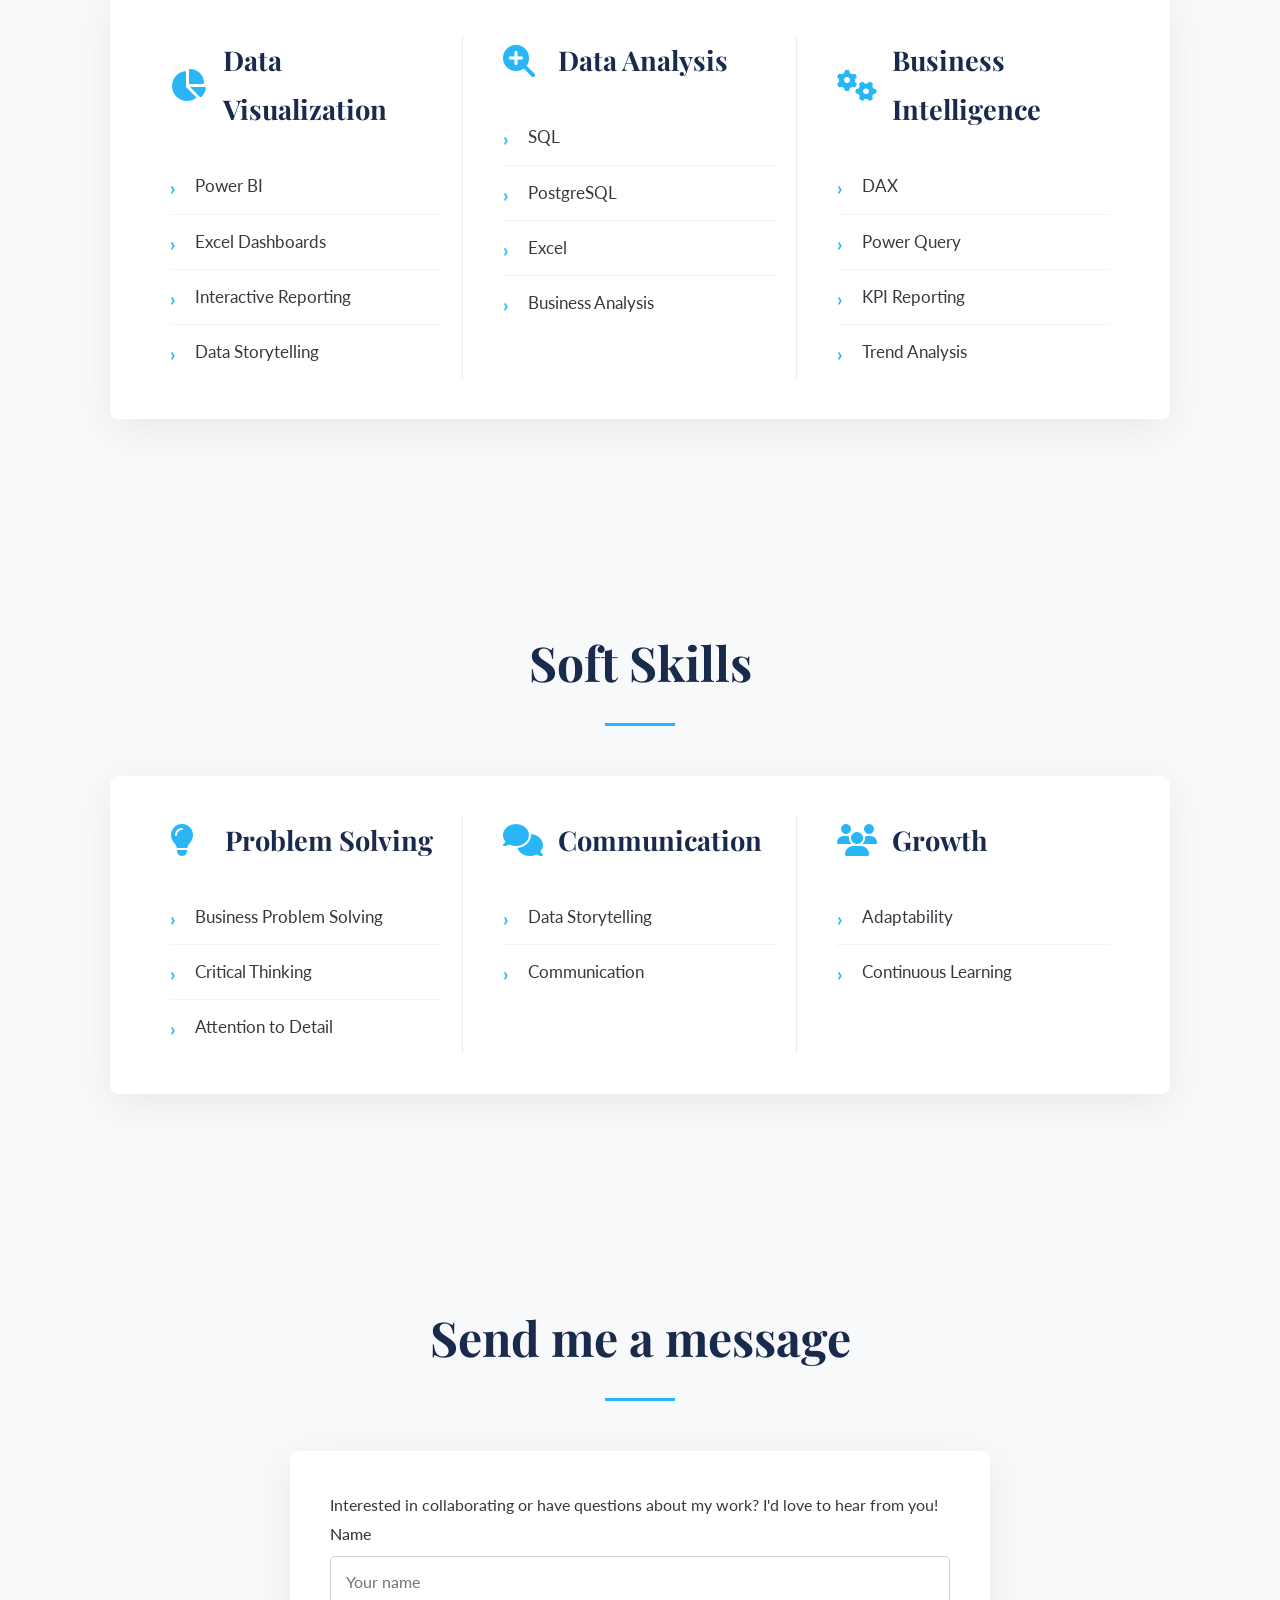
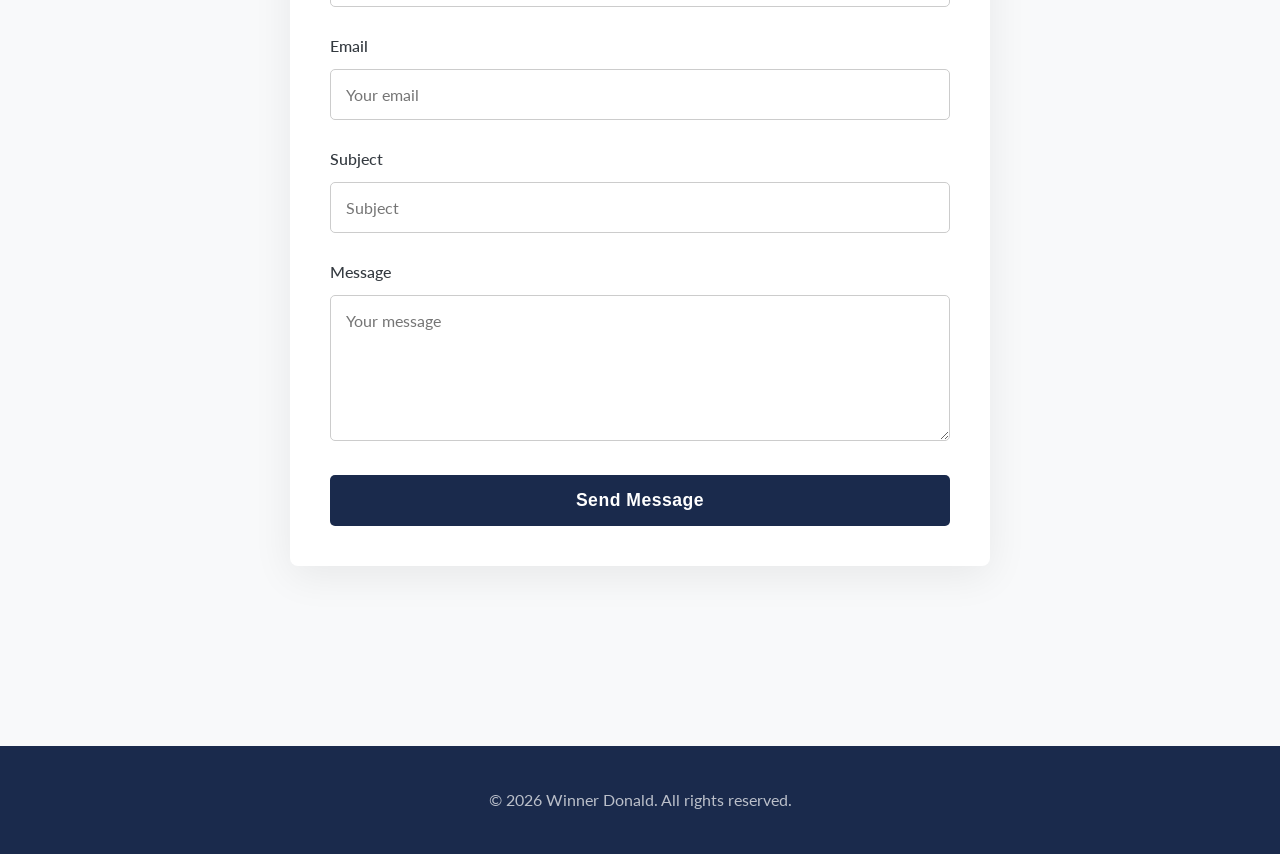
==== commit fadb1366: "Update index.html" ====
--- a/index.html
+++ b/index.html
@@ -34,7 +34,7 @@
             <!--💡UPDATE: Add your social media links and CV file-->
             <a href="https://www.linkedin.com/in/winner-donald" target="_blank" title="LinkedIn"><i class="fab fa-linkedin"></i></a>
             <a href="https://github.com/winnerdonald158" target="_blank" title="GitHub"><i class="fab fa-github"></i></a>
-            <a href="assets/Winner Donald Data Analyst Cv.pdf.pdf.pdf" download title="Download CV"><i class="fas fa-file-arrow-down"></i></a>
+            <a href="assets/Winner-Donald-Data-Analyst-CV.pdf" download title="Download CV"><i class="fas fa-file-arrow-down"></i></a>
         </div>
     </div>
 </header>
@@ -141,6 +141,39 @@
             </div>
 
 
+            
+            <!-- Project 3: Telecom Customer Churn -->
+                <div class="project-card">
+                    <img src="assets/images/telecom-customer-churn-dashboard.png"
+                         alt="Telecom Customer Churn Dashboard">
+                
+                <div class="project-card-content">
+                    <h3>Telecom Customer Churn Analysis</h3>
+                
+                    <p>
+                        <strong>Tools:</strong> PostgreSQL | Power BI<br>
+                        <strong>Project Type:</strong> Customer Analytics | Customer Retention<br>
+                        Analyzed telecom customer data to identify where churn is concentrated,
+                        why customers leave, and which customer groups require closer attention.
+                    </p>
+                
+                    <div class="project-buttons">
+                        <a href="summary-page/telecom-summary.html" class="btn">
+                            View Summary
+                        </a>
+                
+                        <a href="https://github.com/winnerdonald158/Telecom-Customer-Churn-Why-Customers-Leave-and-Which-Customers-Are-Most-at-Risk"
+                           target="_blank"
+                           rel="noopener noreferrer"
+                           class="btn">
+                            Documentation
+                       </a>
+                    </div>
+                </div>
+            </div>
+                
+
+
             <!-- Project 3: Fraud Risk -->
             <div class="project-card">
                 <img src="assets/images/fraud-risk-dashboard.png"
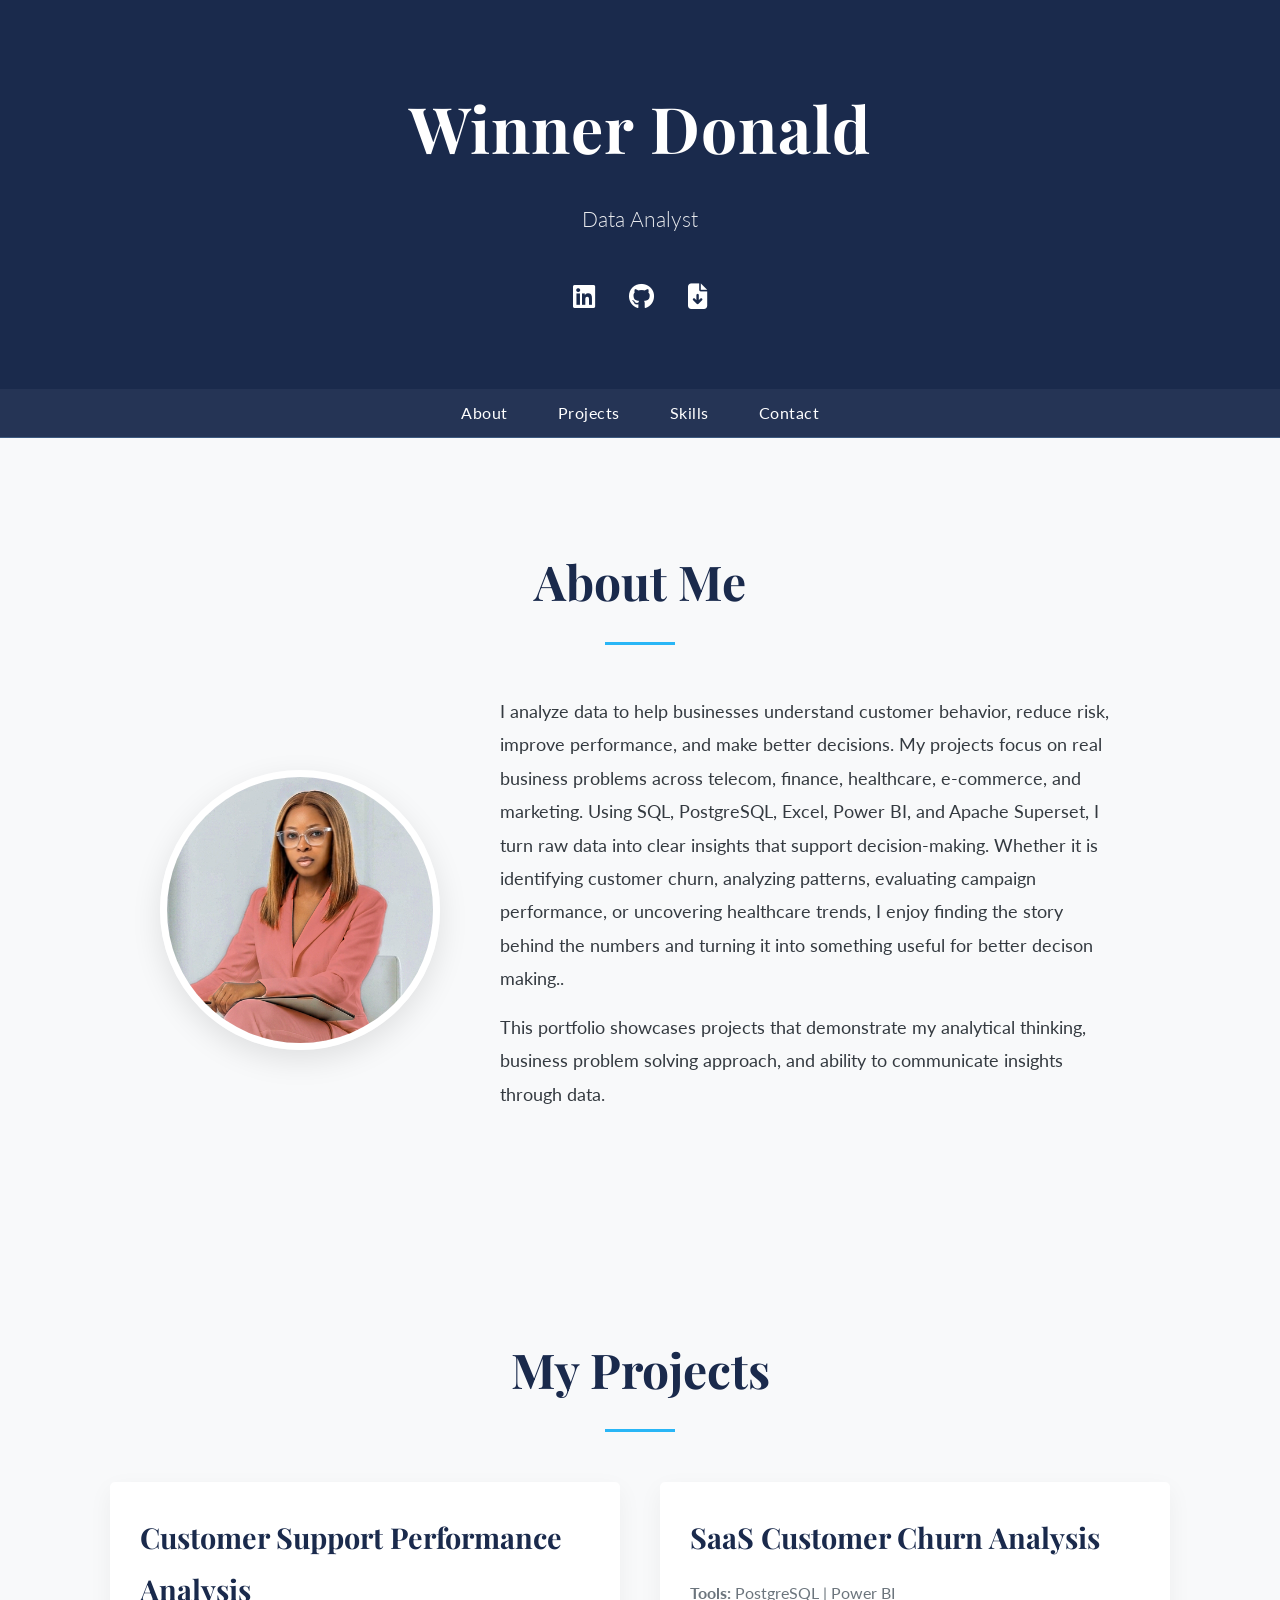
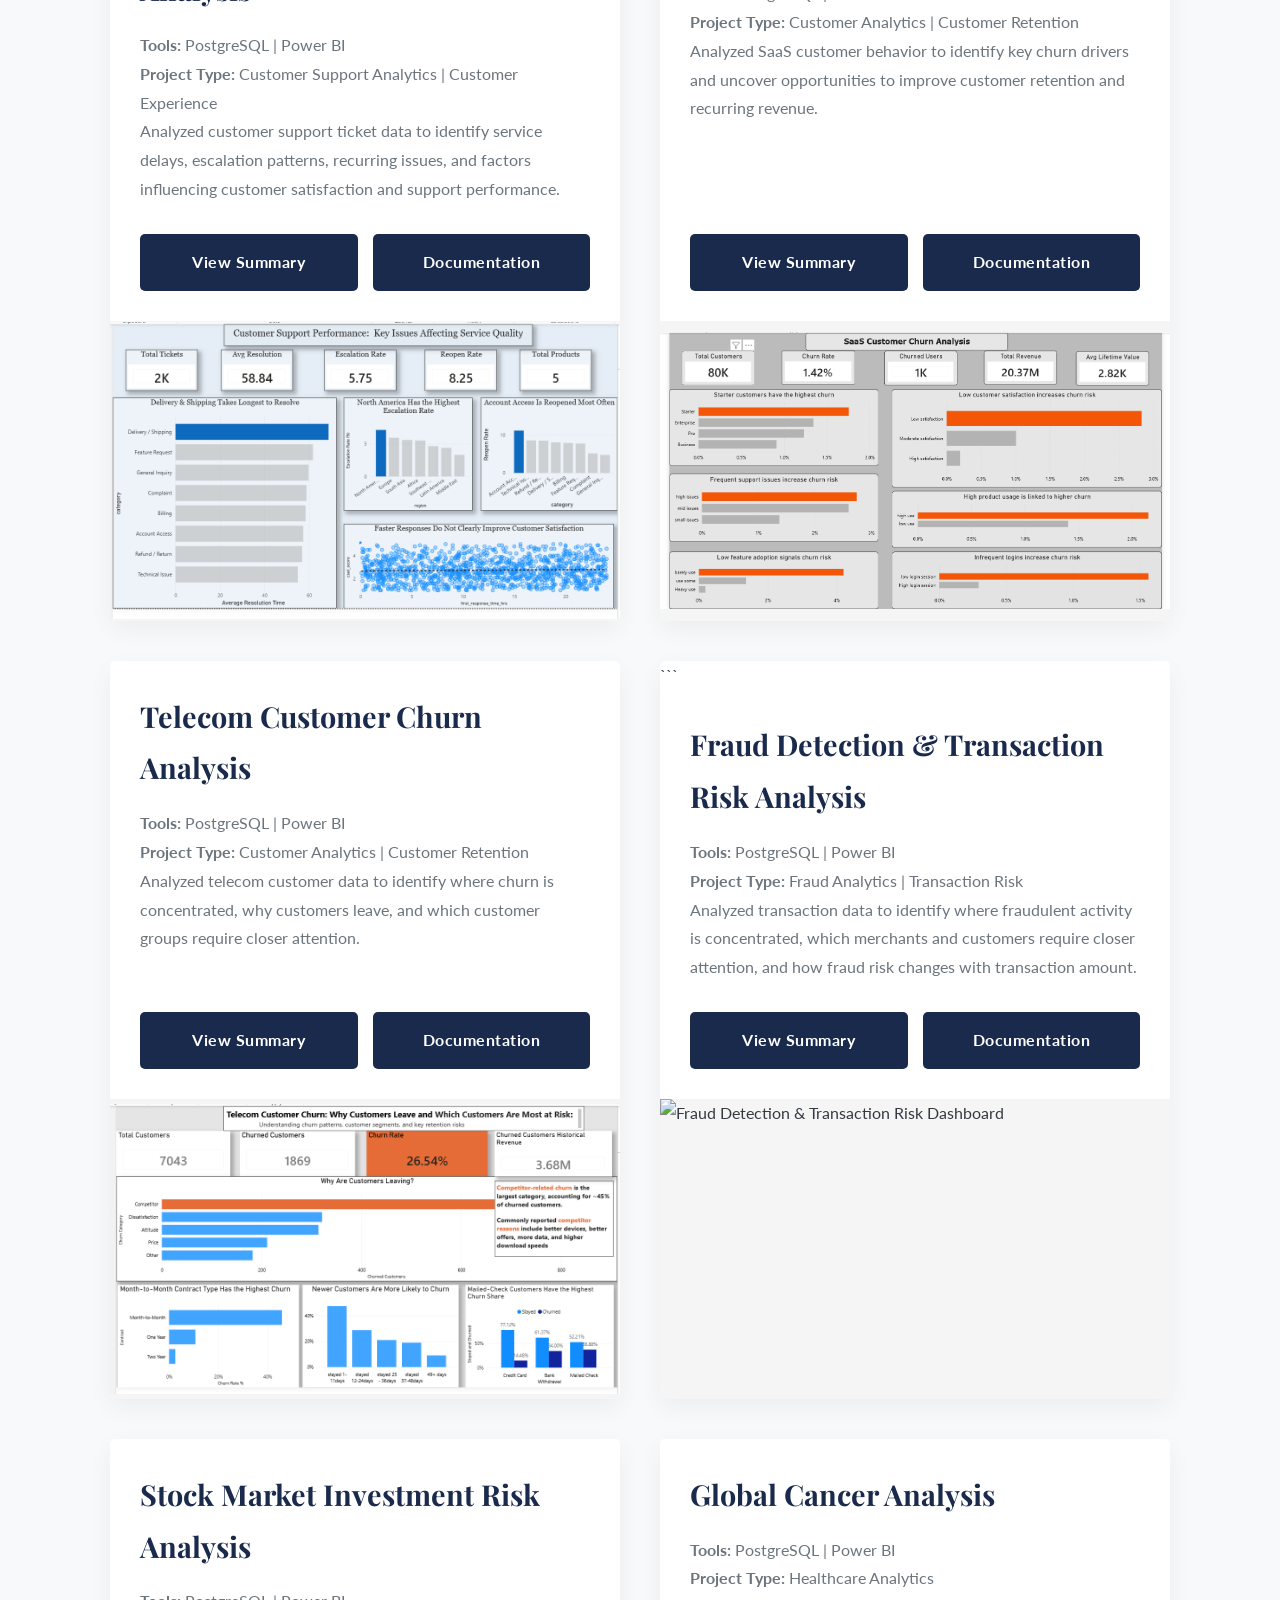
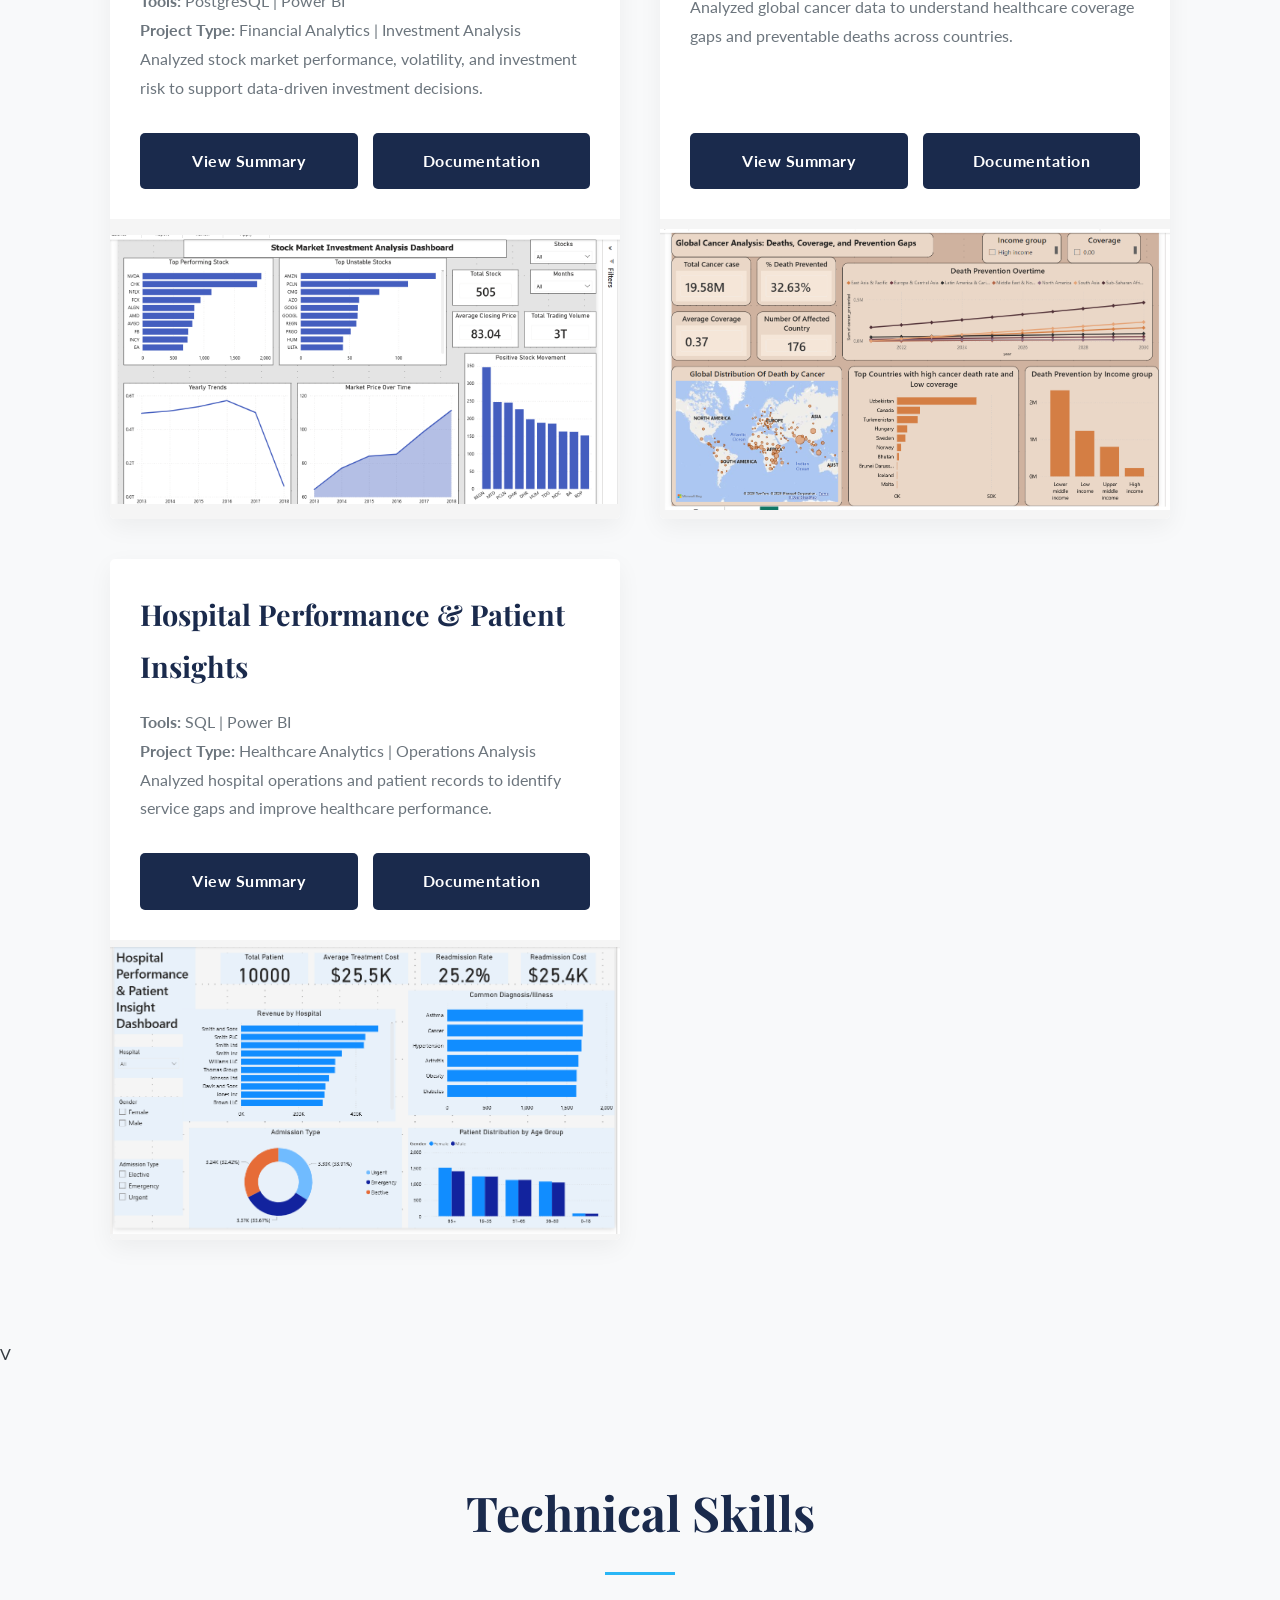
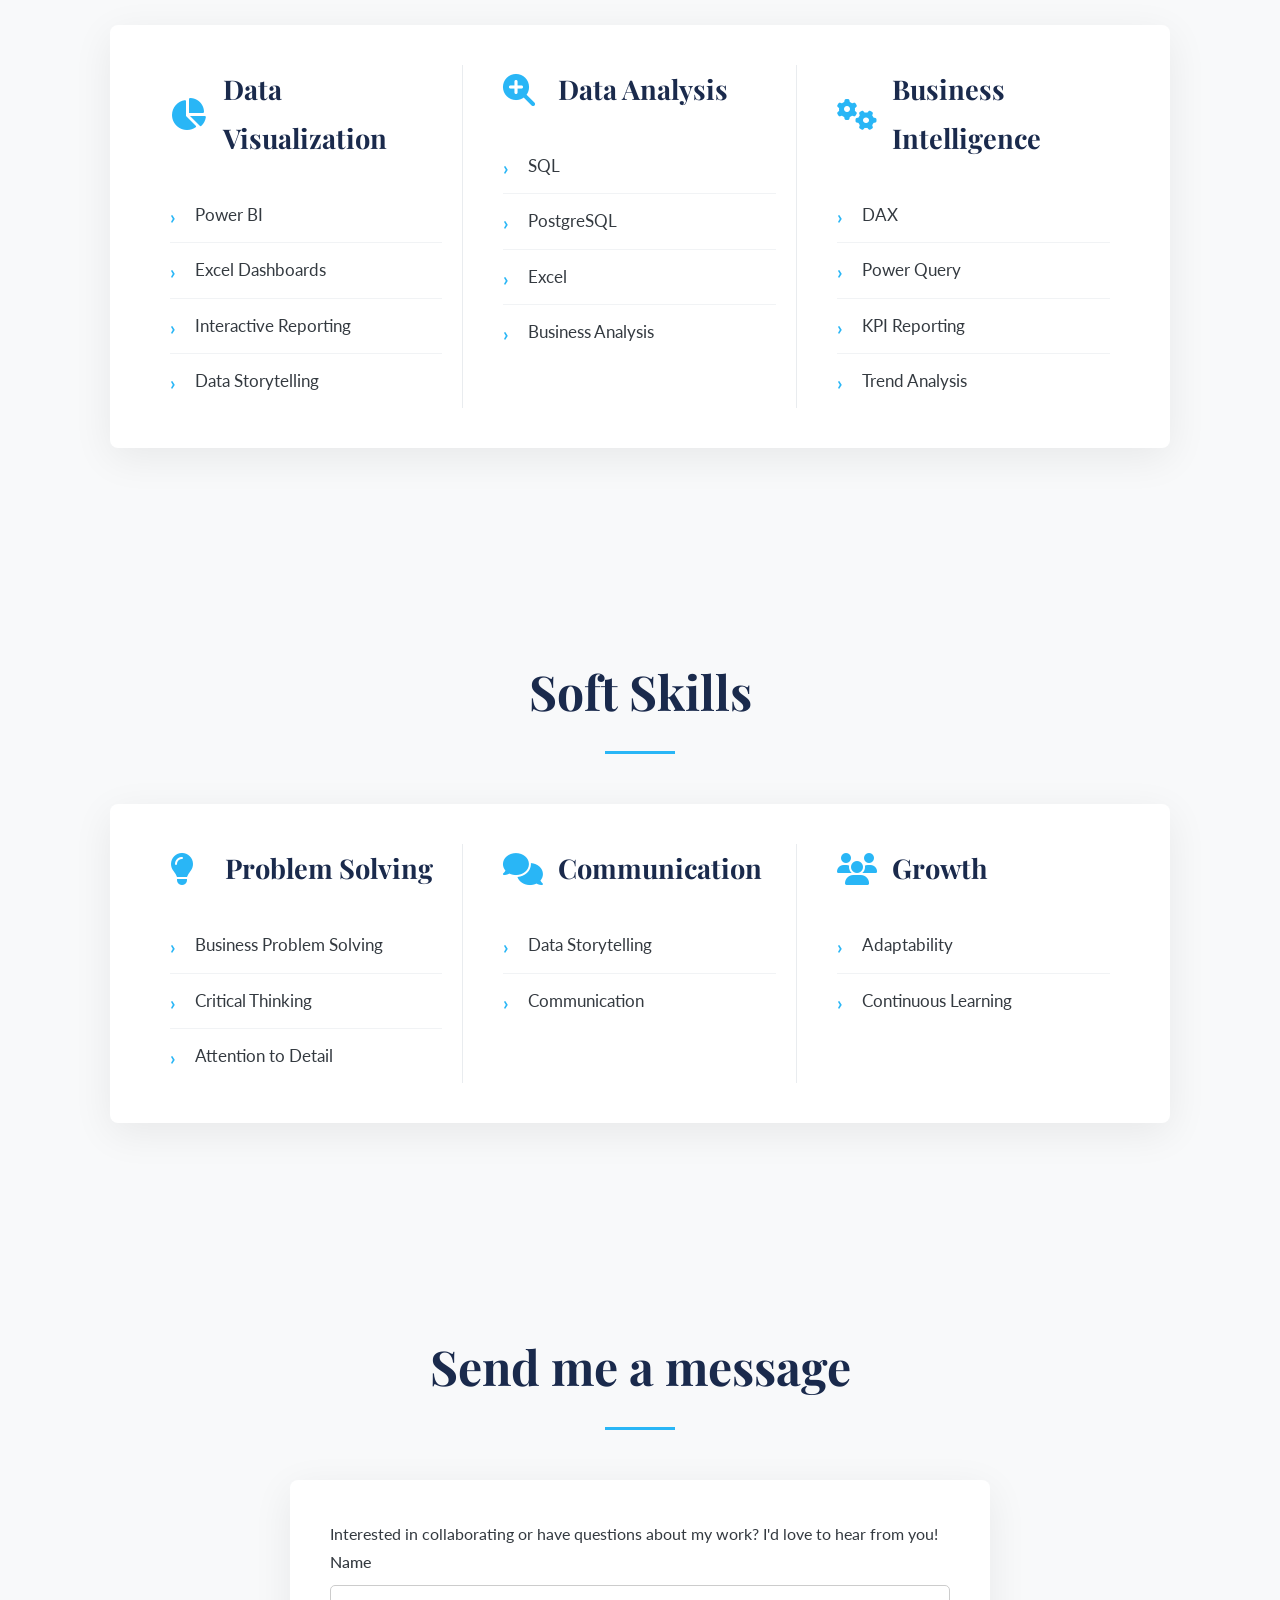
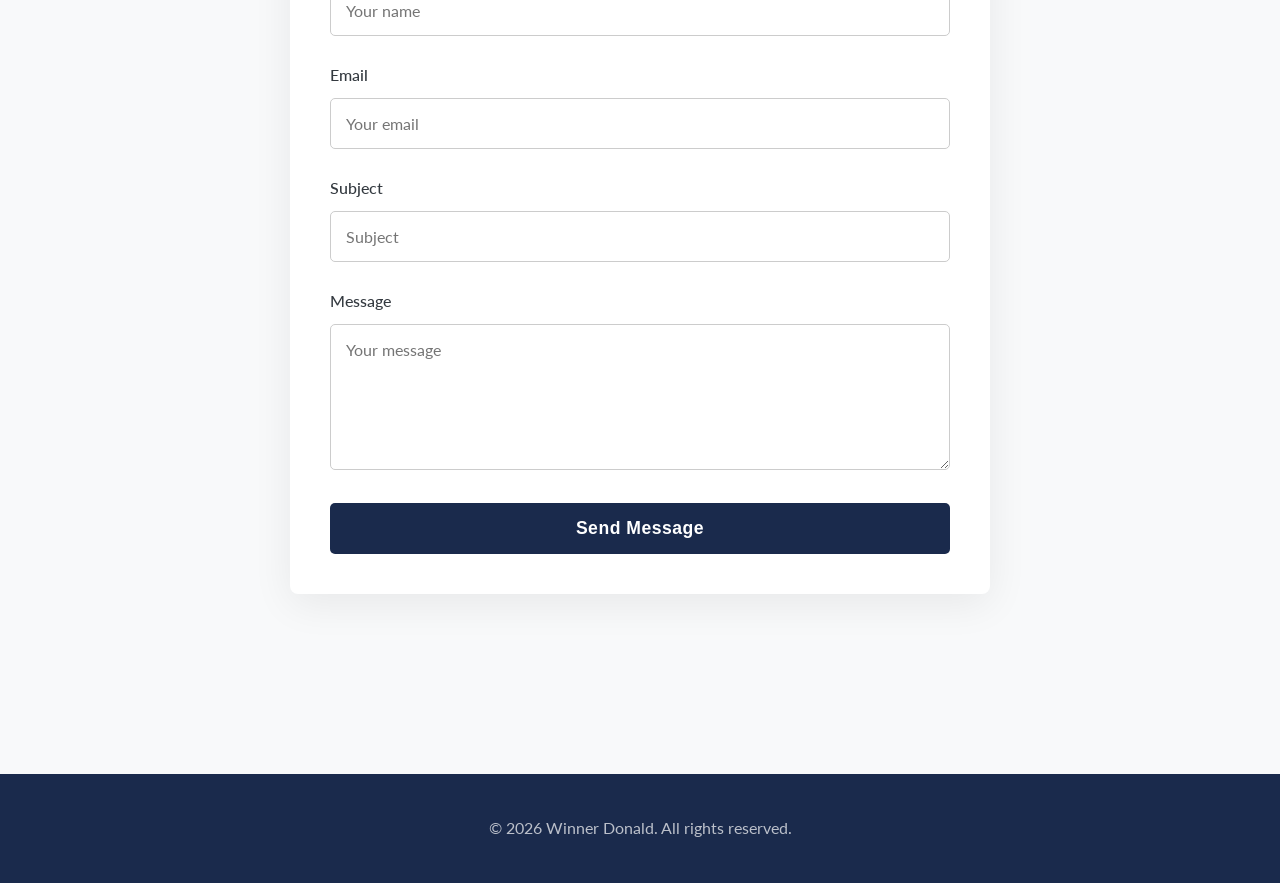
==== commit 4eae82a4: "Update index.html" ====
--- a/index.html
+++ b/index.html
@@ -172,33 +172,38 @@
                 </div>
             </div>
                 
-
-
-            <!-- Project 3: Fraud Risk -->
-            <div class="project-card">
-                <img src="assets/images/fraud-risk-dashboard.png"
-                     alt="Fraud Risk Dashboard">
-
-                <div class="project-card-content">
-                    <h3>Fraud Risk Transaction Analysis</h3>
-
-                    <p>
-                        <strong>Tools:</strong> PostgreSQL | Power BI<br>
-                        <strong>Project Type:</strong> Fraud Analytics | Risk Analysis<br>
-                        Analyzed transaction data to uncover fraud patterns,
-                        suspicious customer behavior, and financial losses.
-                    </p>
-
-                    <div class="project-buttons">
-                        <a href="summary-page/fraud-summary.html" class="btn">
-                            View Summary
-                        </a>
-
-                        <a href="https://github.com/winnerdonald158/Fraud-Risk-Transaction-Analysis-Dashboard"
-                           target="_blank"
-                           rel="noopener noreferrer"
-                           class="btn">
-                            Documentation
+            <!-- Project: Fraud Detection & Transaction Risk Analysis -->
+
+                    <div class="project-card">
+                    
+                    ```
+                    <img src="assets/images/fraud-detection-dashboard.png"
+                         alt="Fraud Detection & Transaction Risk Dashboard">
+                    
+                    <div class="project-card-content">
+                    
+                        <h3>Fraud Detection & Transaction Risk Analysis</h3>
+                    
+                        <p>
+                            <strong>Tools:</strong> PostgreSQL | Power BI<br>
+                            <strong>Project Type:</strong> Fraud Analytics | Transaction Risk<br>
+                            Analyzed transaction data to identify where fraudulent activity is
+                            concentrated, which merchants and customers require closer
+                            attention, and how fraud risk changes with transaction amount.
+                        </p>
+                    
+                        <div class="project-buttons">
+                    
+                            <a href="summary-page/fraud-summary.html"
+                               class="btn">
+                                View Summary
+                            </a>
+                    
+                            <a href="https://github.com/winnerdonald158/Fraud-Detection-Transaction-Risk-Analysis"
+                               target="_blank"
+                               rel="noopener noreferrer"
+                               class="btn">
+                                Documentation
                         </a>
                     </div>
                 </div>
--- a/assets/css/style.css
+++ b/assets/css/style.css
@@ -216,6 +216,7 @@
 }
 
 .project-card img {
+     order: 2;
     width: 100%;
     height: 300px;
     object-fit: contain;
@@ -223,6 +224,7 @@
 }
 
 .project-card-content {
+    order: 1;
     padding: 30px;
     flex-grow: 1;
     display: flex;
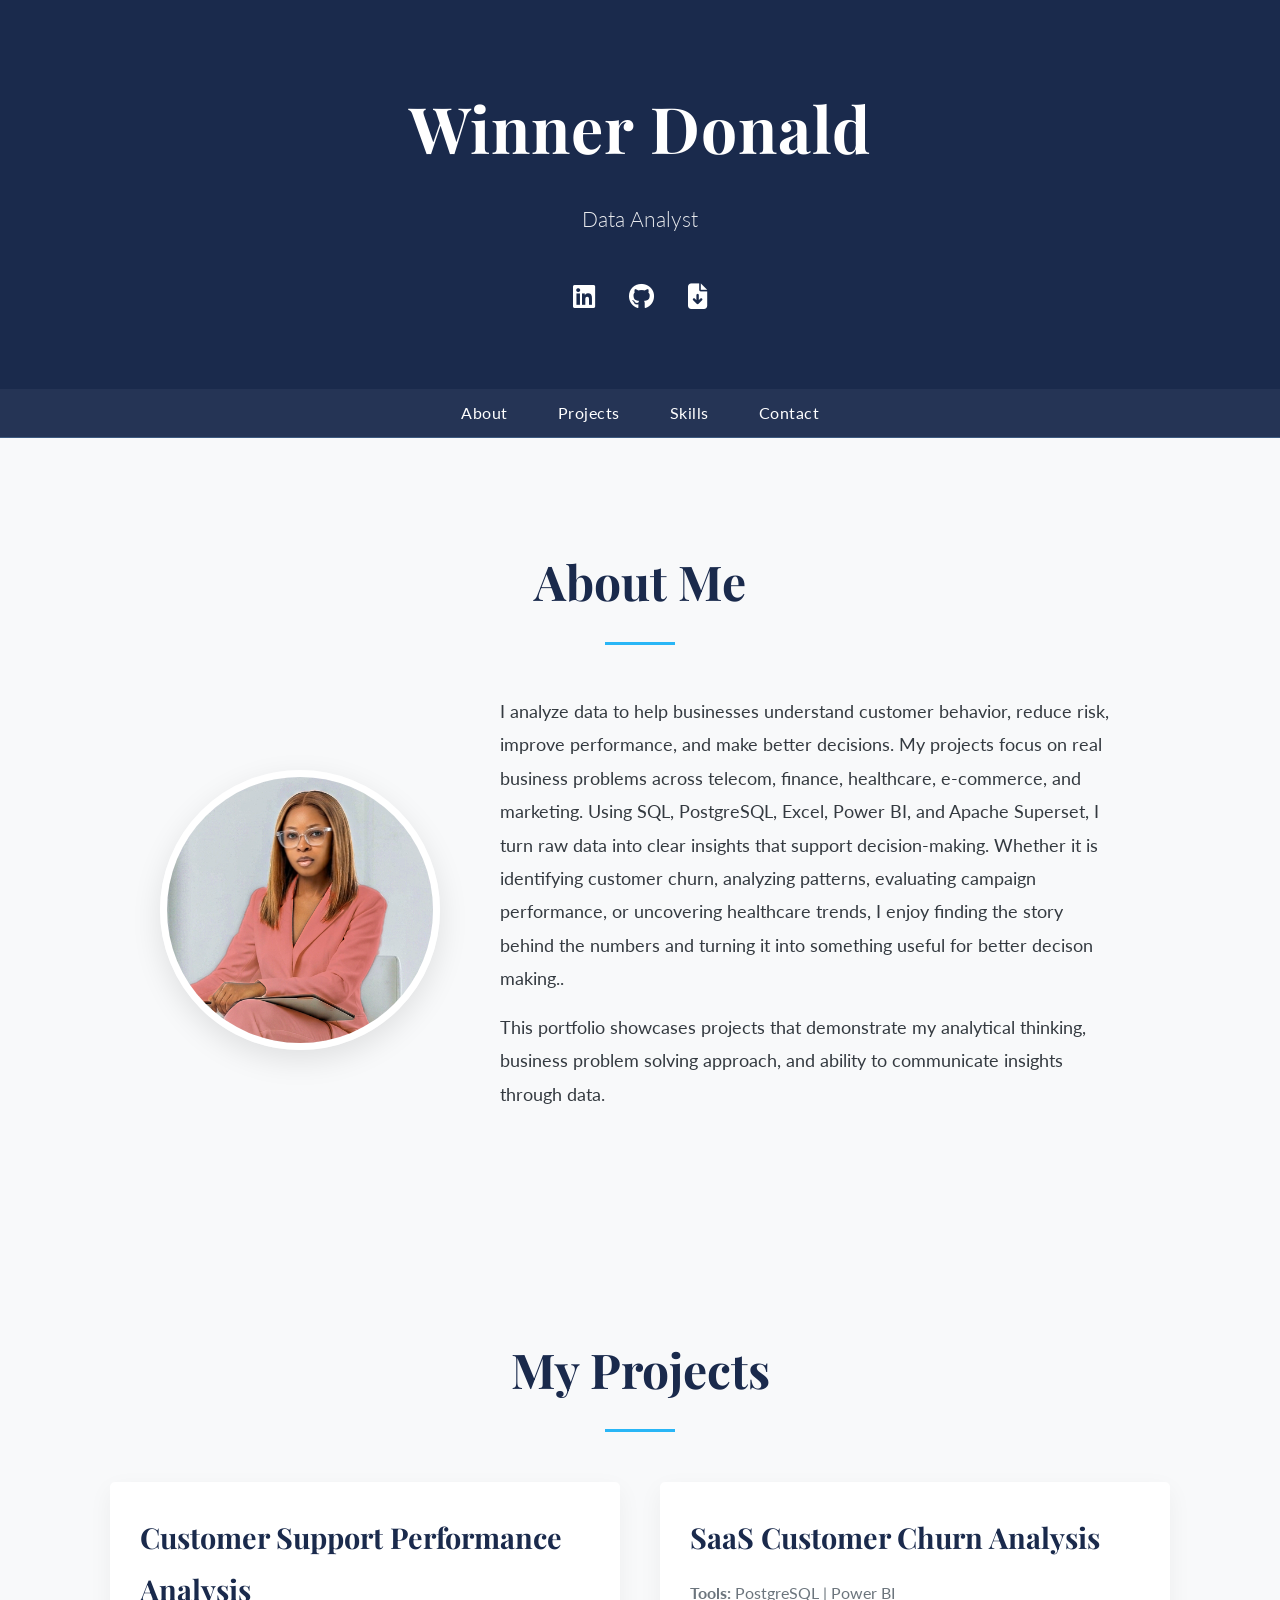
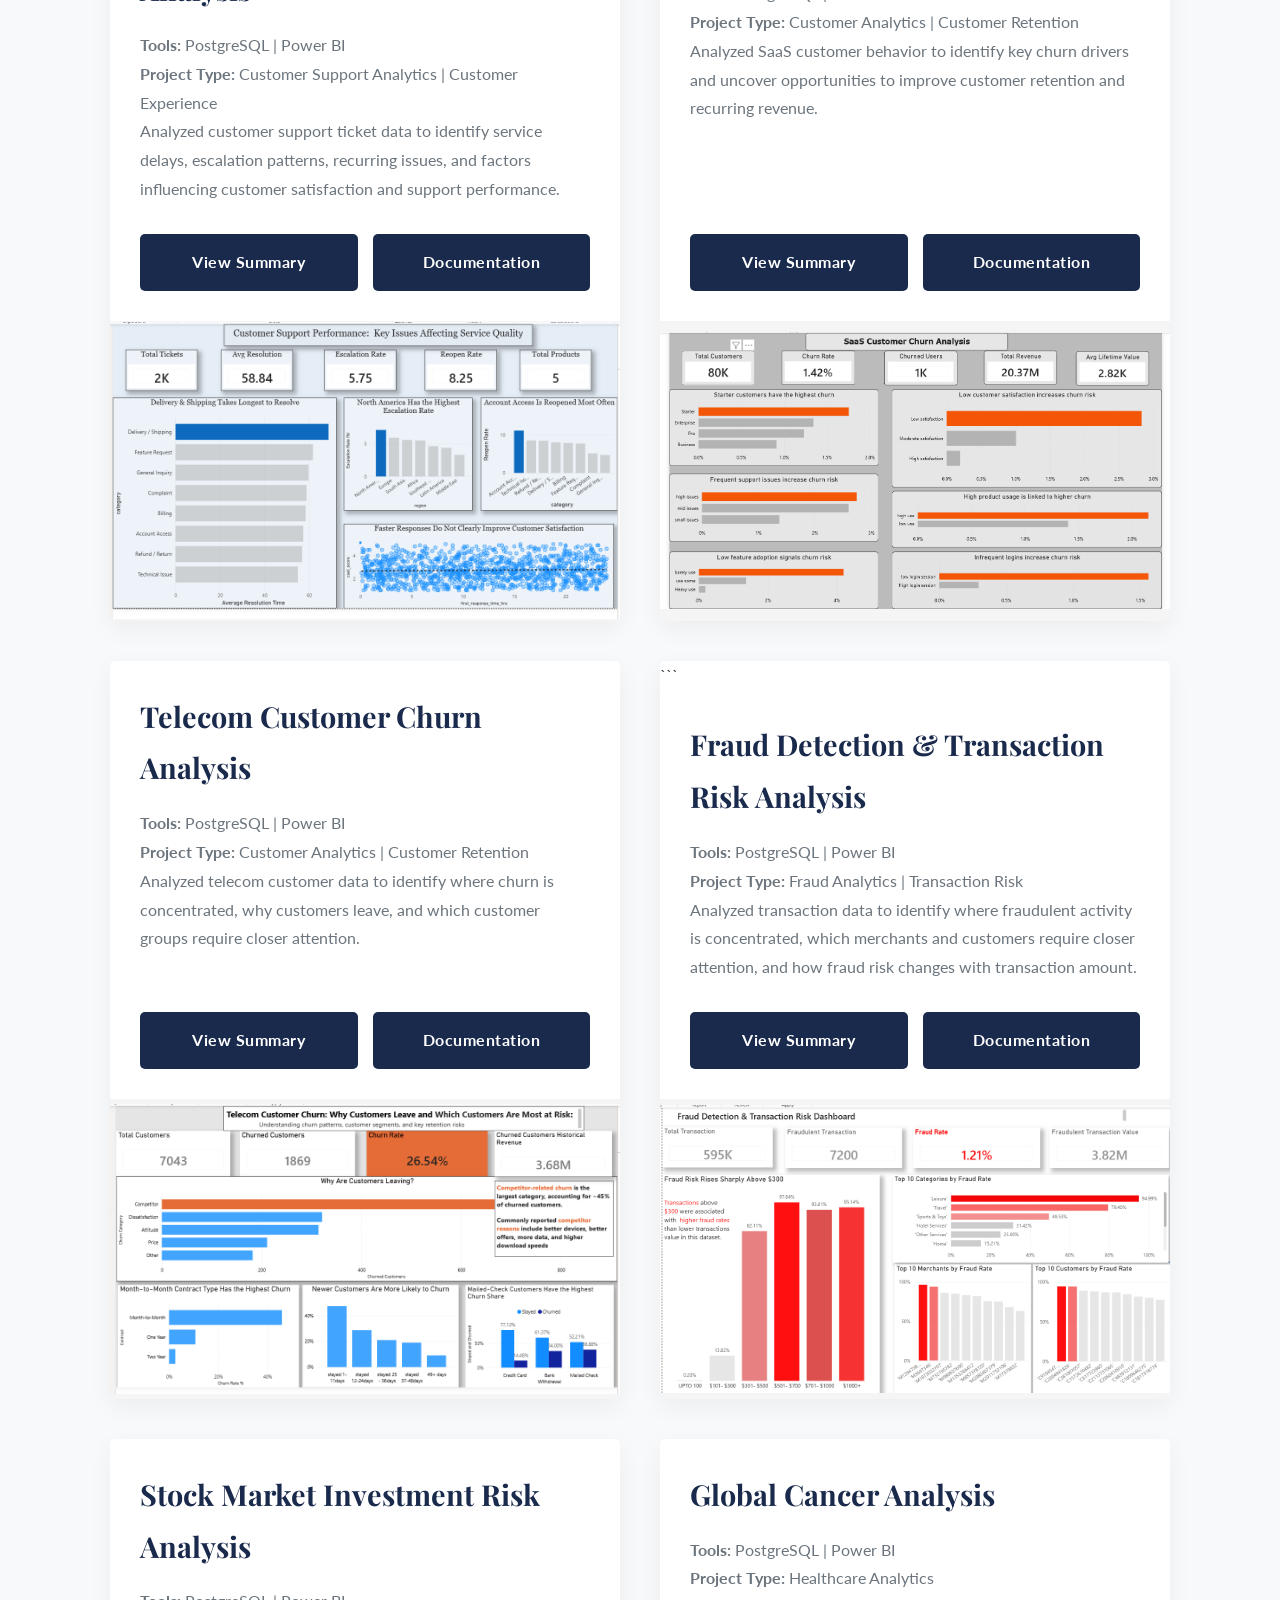
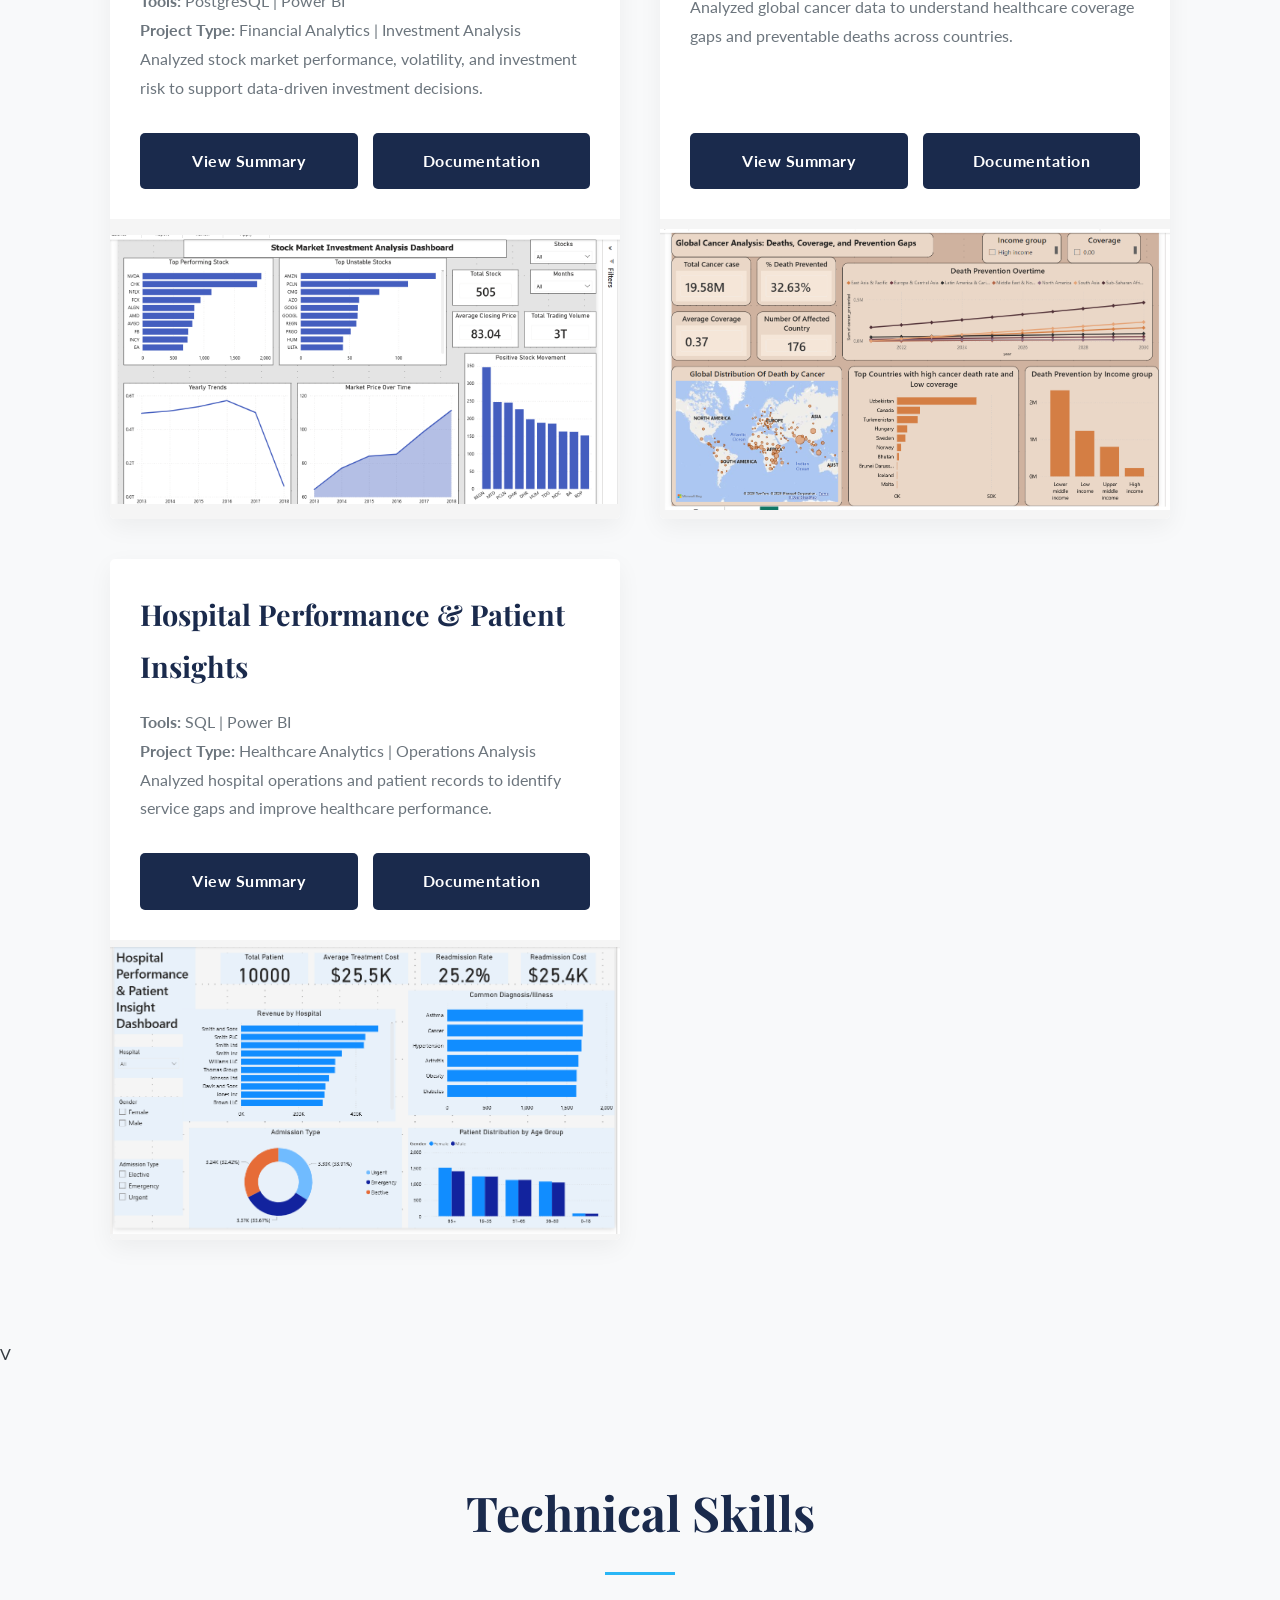
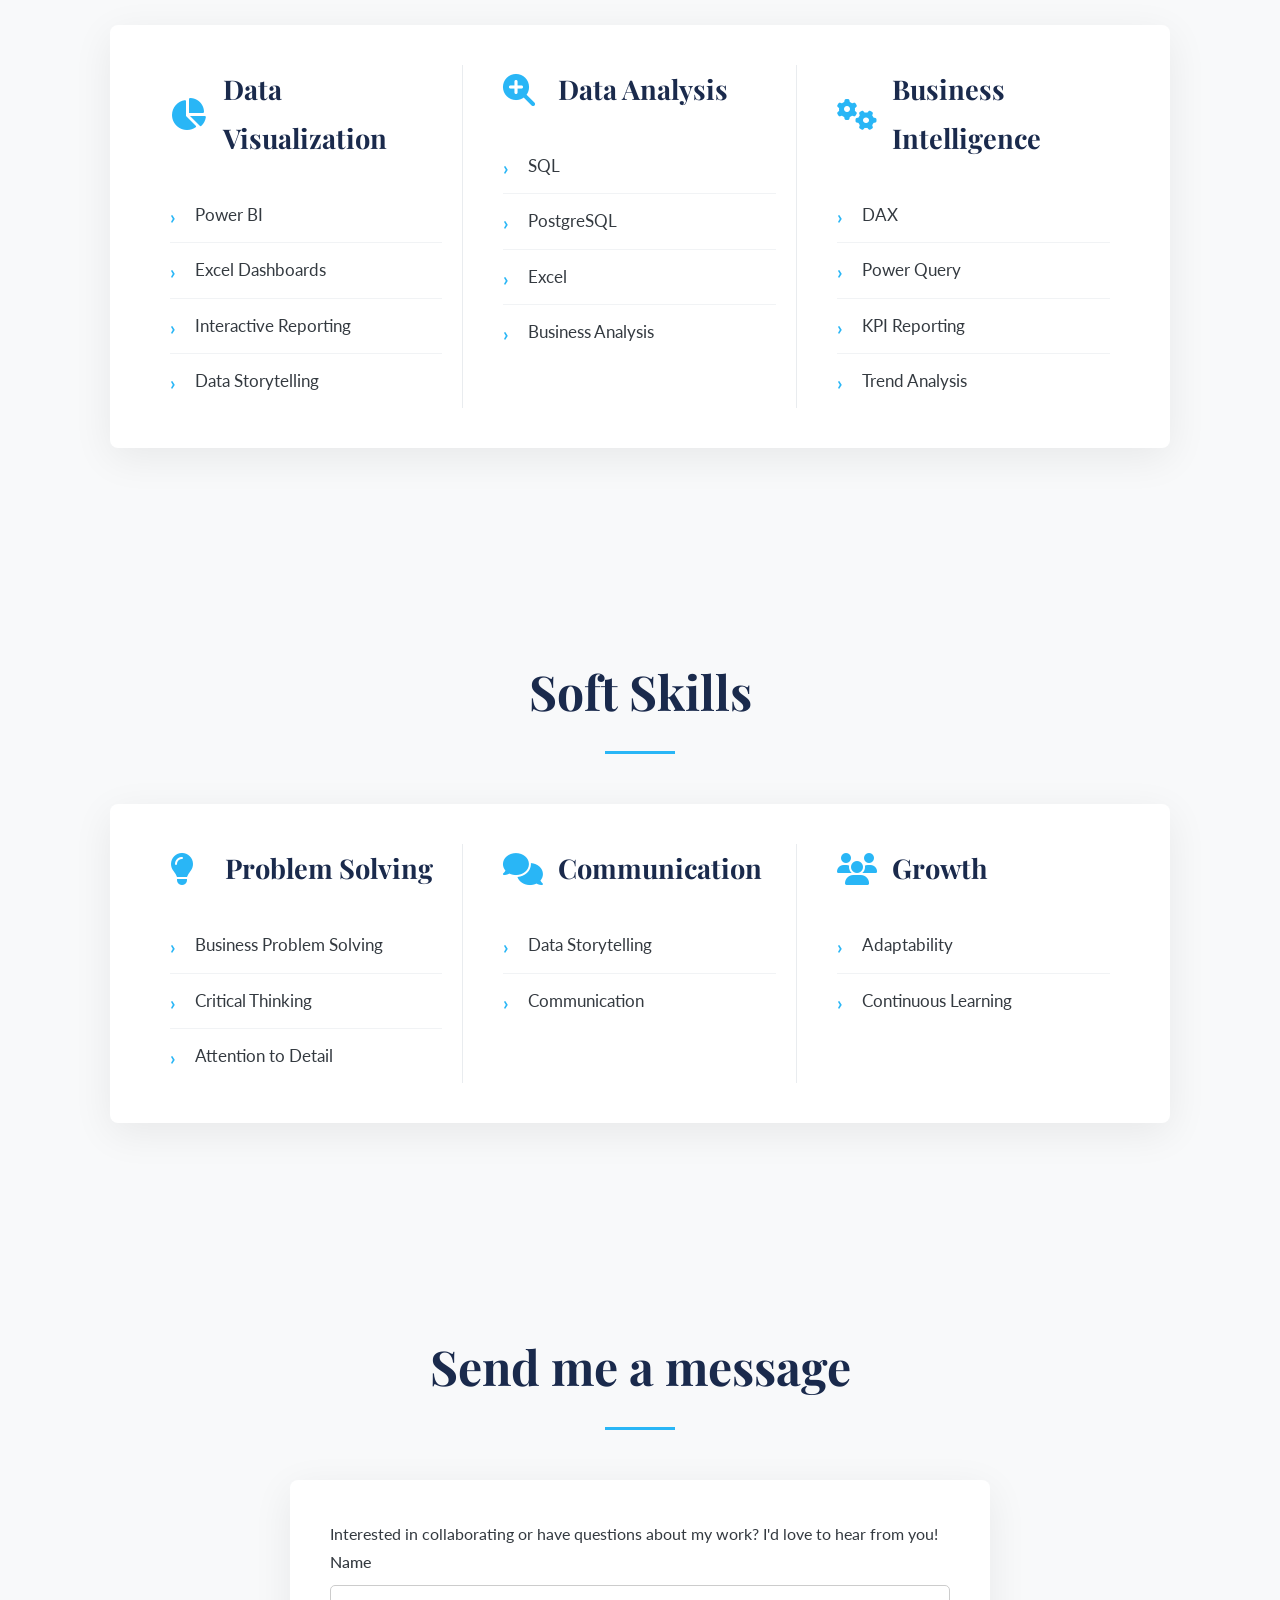
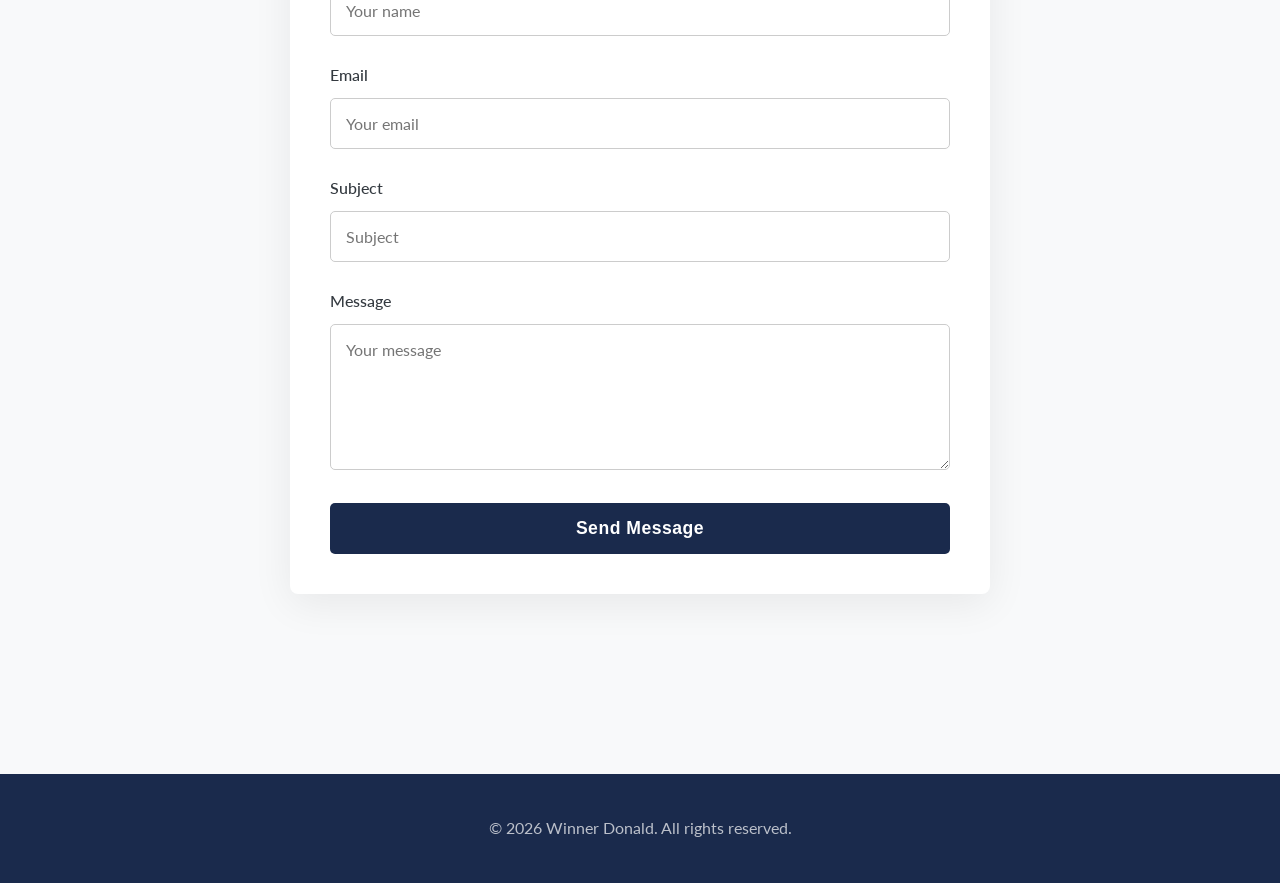
==== commit 367d365a: "Update index.html" ====
--- a/index.html
+++ b/index.html
@@ -177,8 +177,9 @@
                     <div class="project-card">
                     
                     ```
-                    <img src="assets/images/fraud-detection-dashboard.png"
+                    <img src="assets/images/Fraud Detection dashboard.png"
                          alt="Fraud Detection & Transaction Risk Dashboard">
+                       
                     
                     <div class="project-card-content">
                     
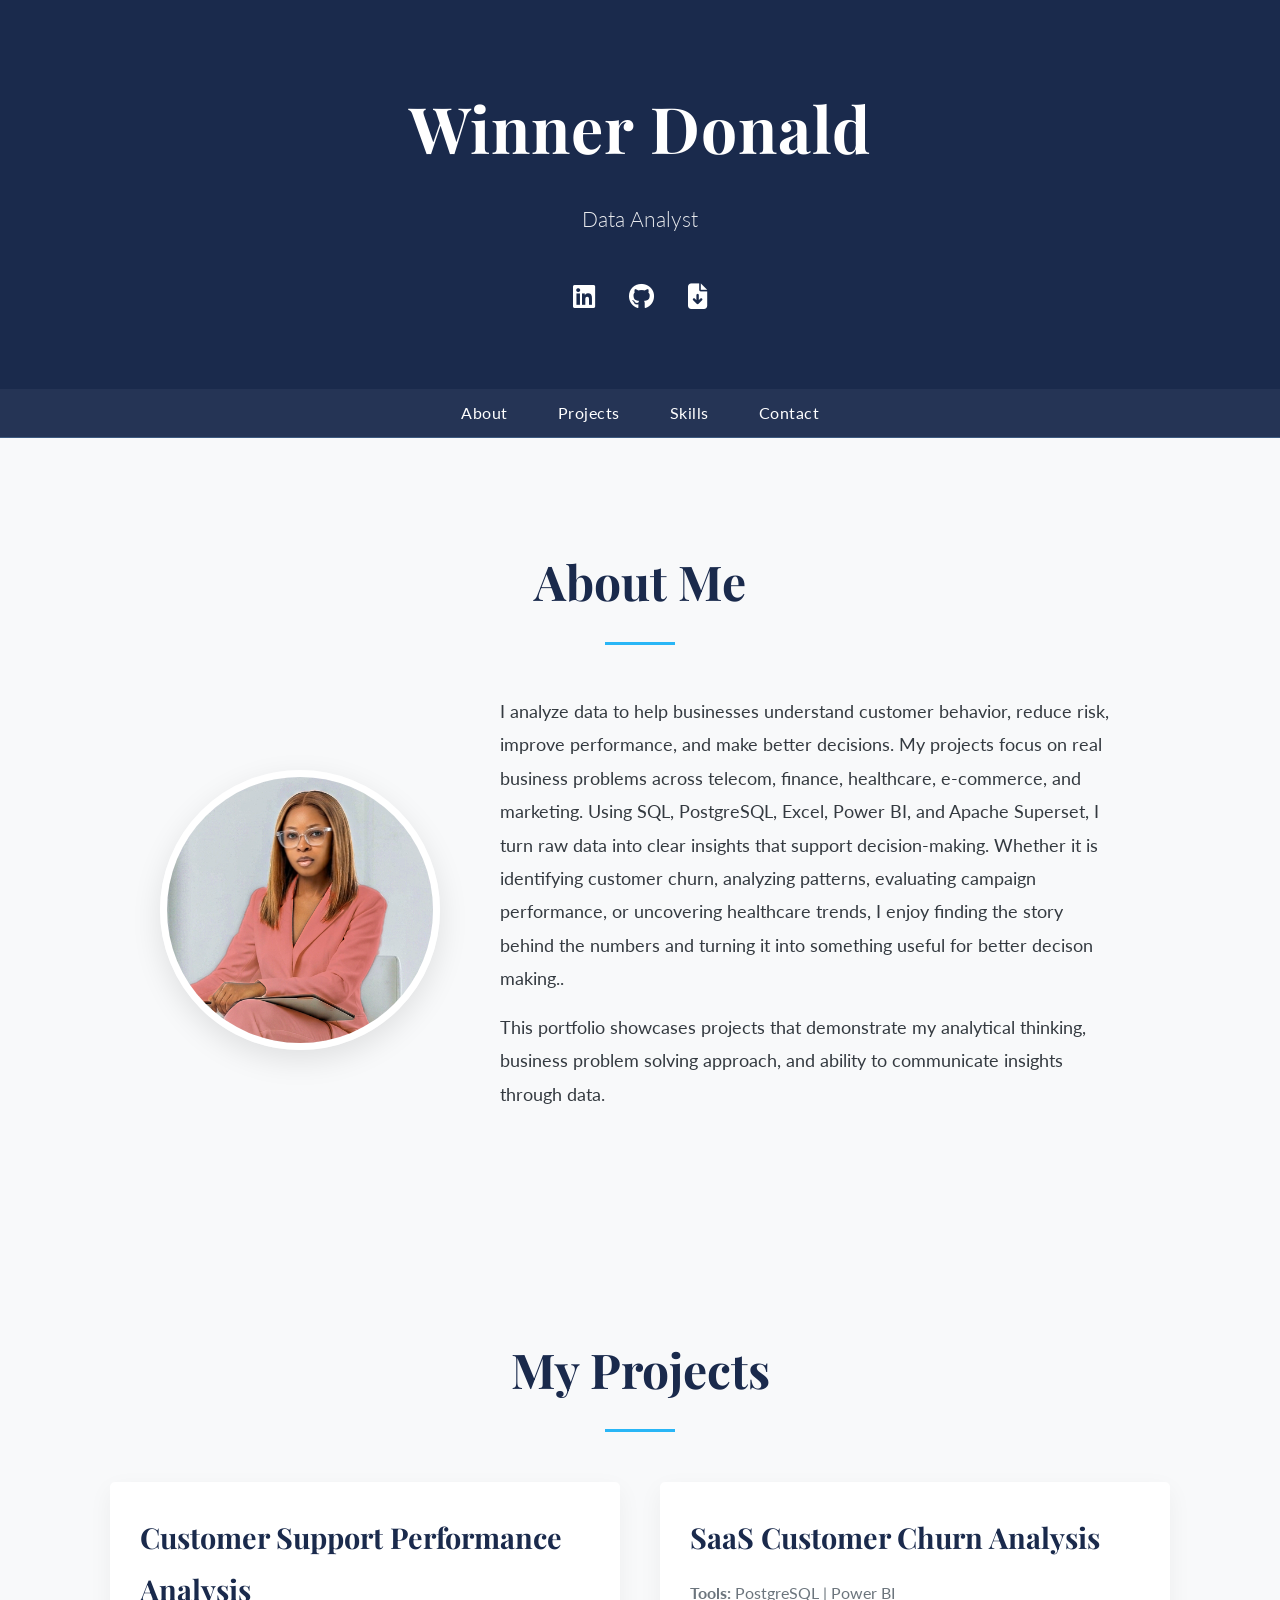
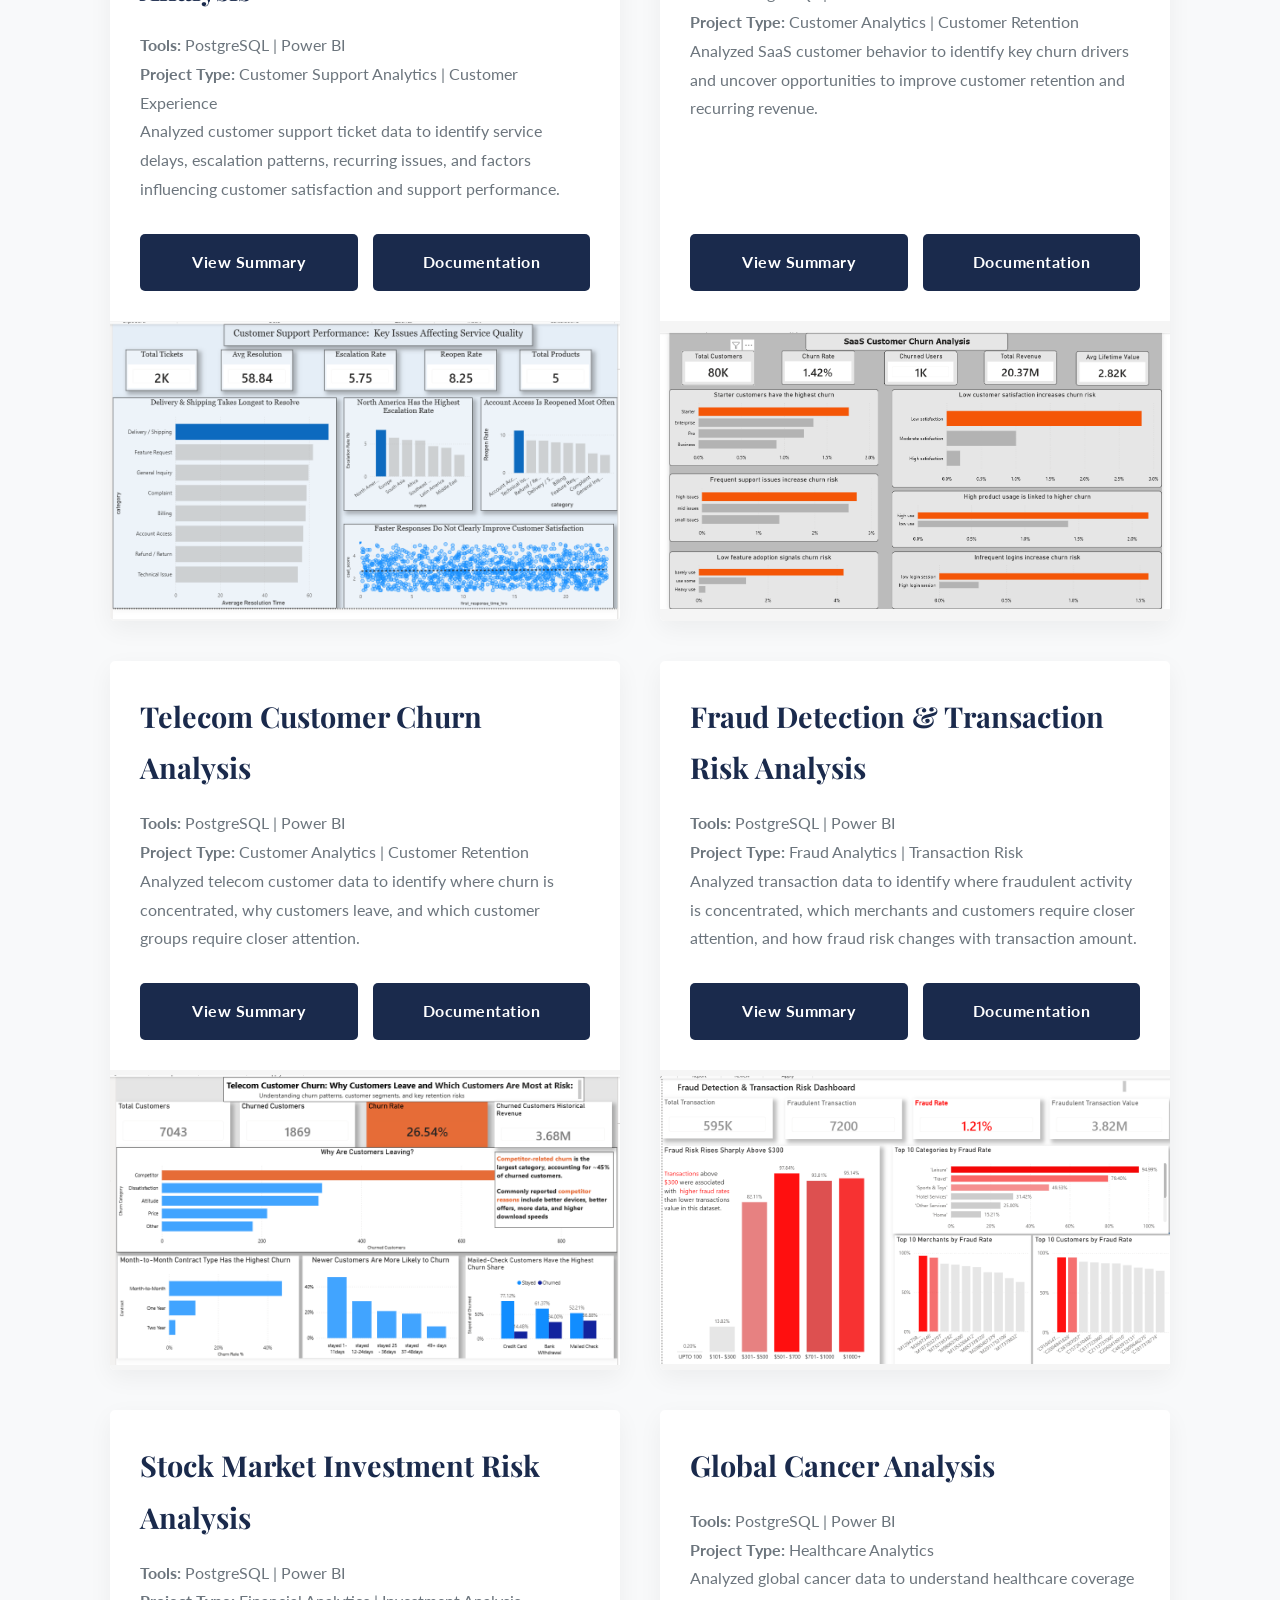
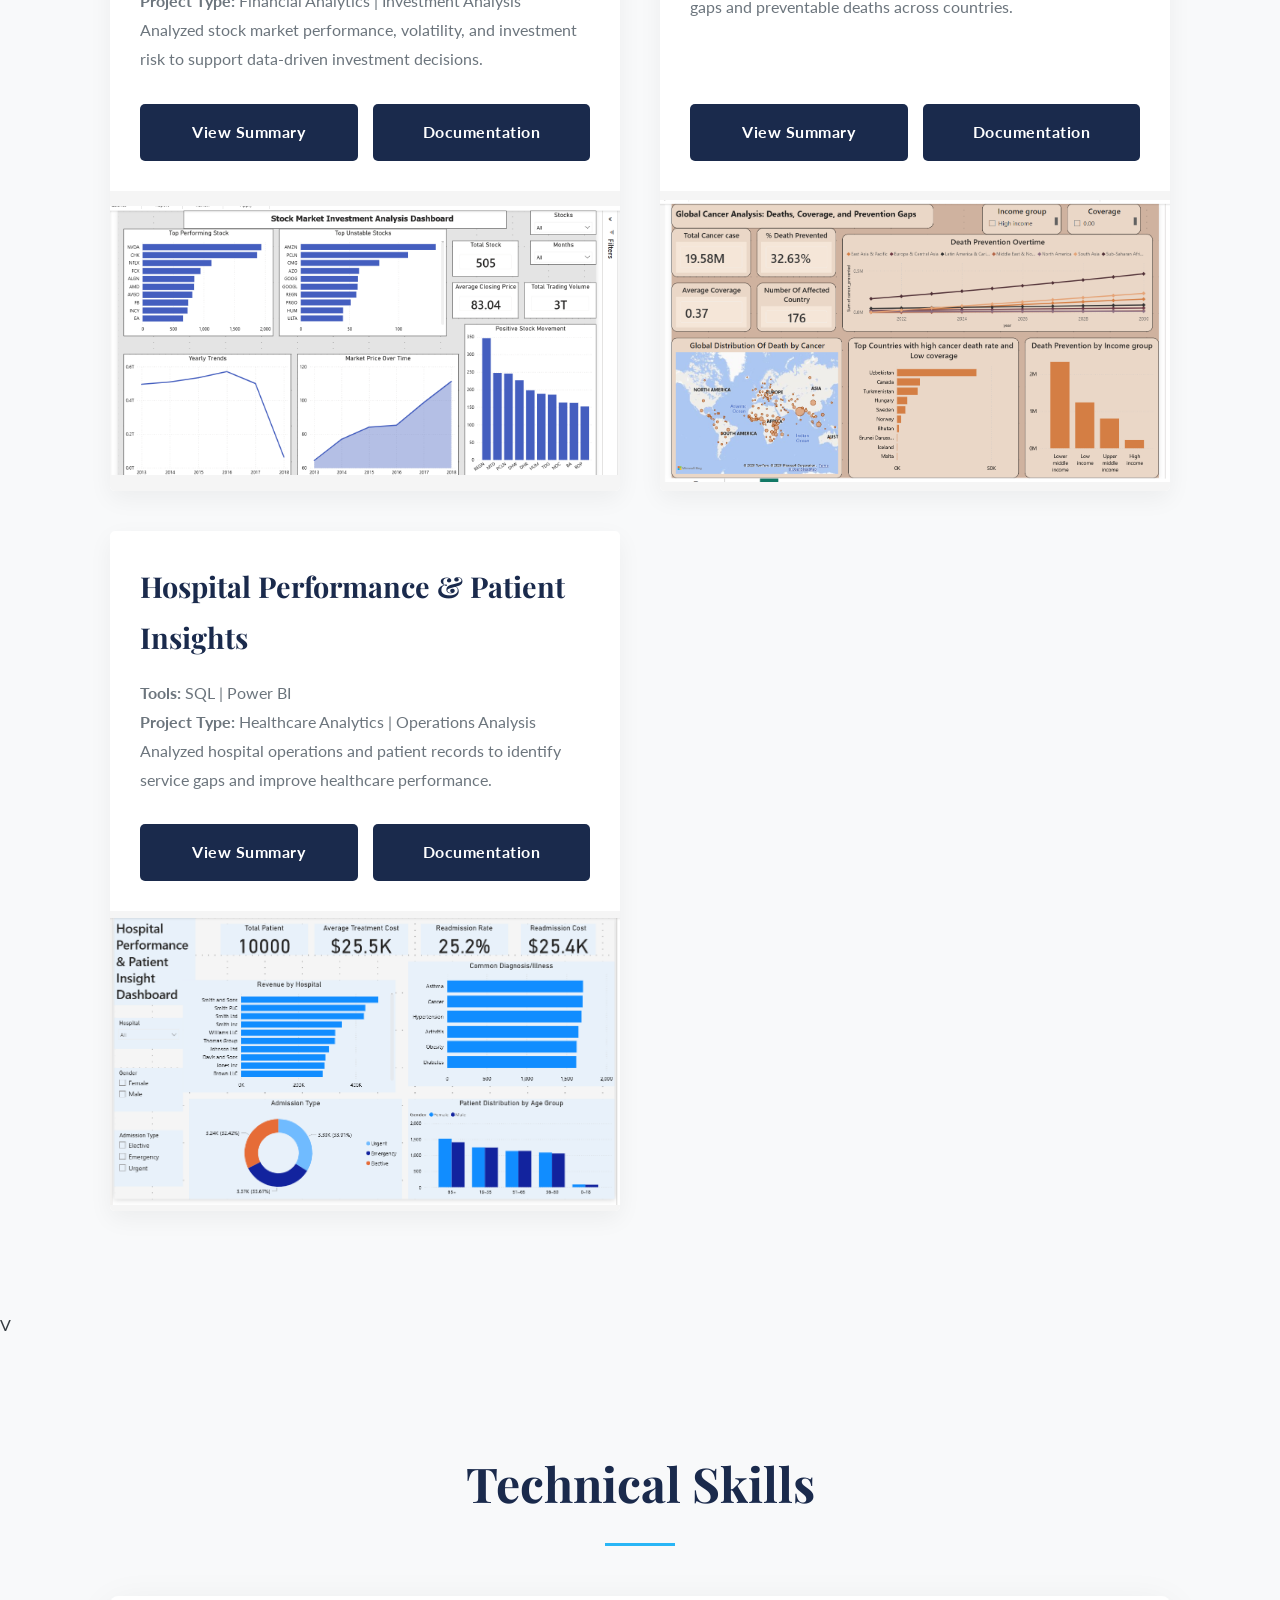
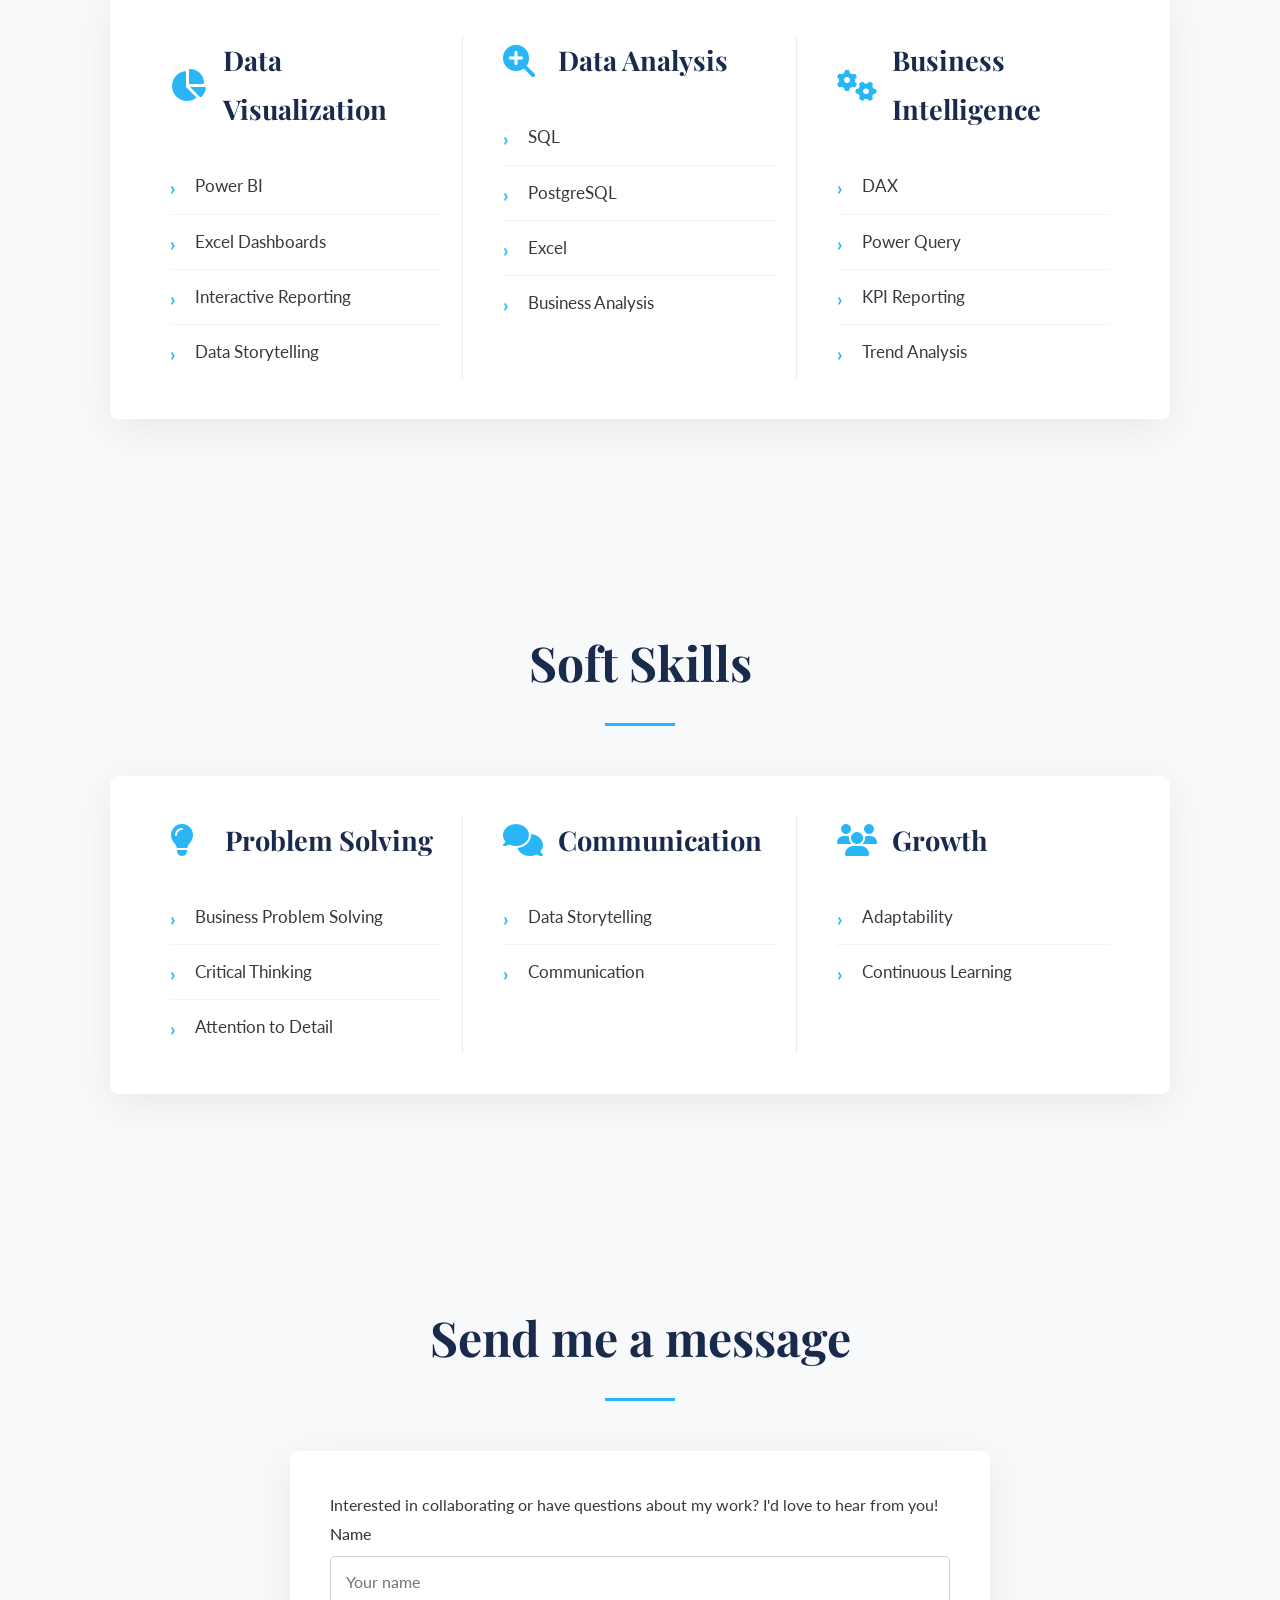
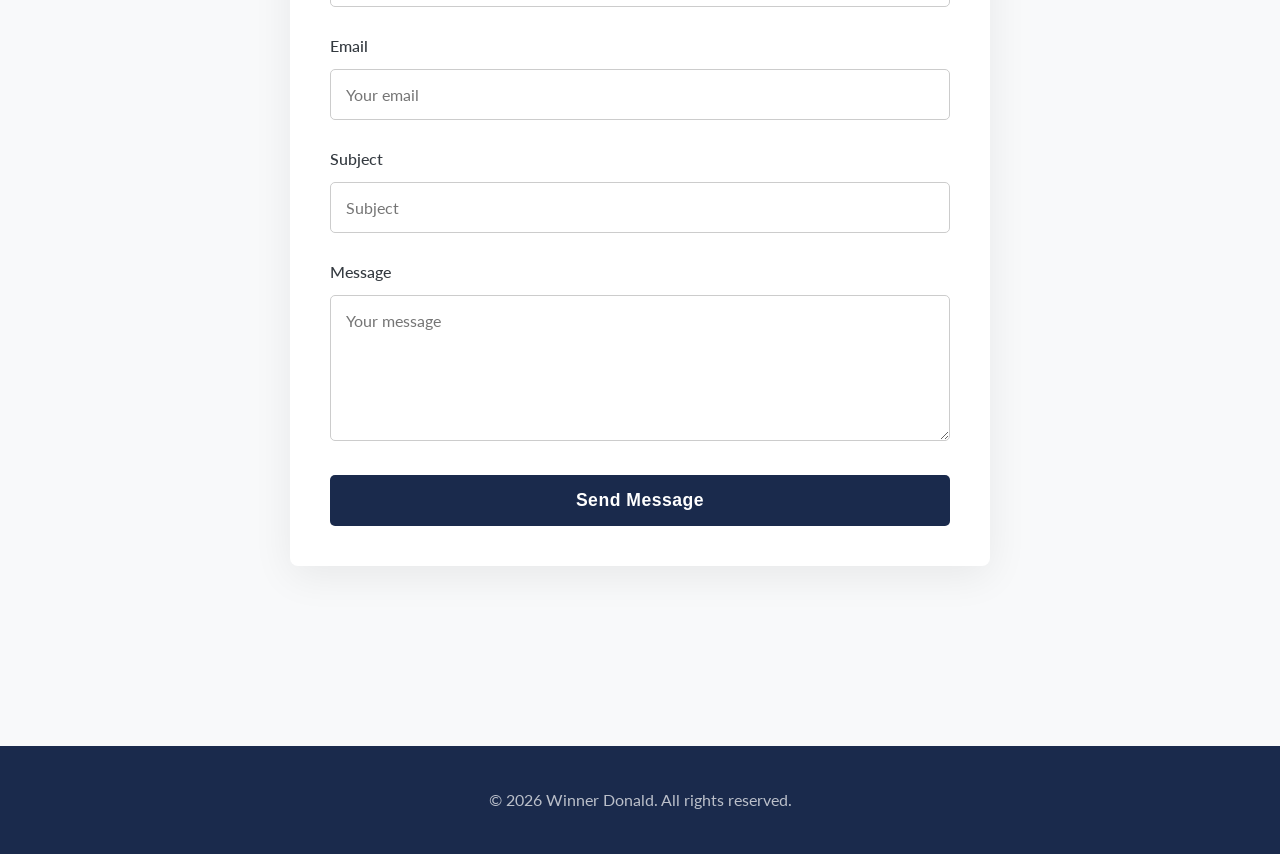
==== commit 0d594f2d: "Update index.html" ====
--- a/index.html
+++ b/index.html
@@ -175,12 +175,9 @@
             <!-- Project: Fraud Detection & Transaction Risk Analysis -->
 
                     <div class="project-card">
-                    
-                    ```
                     <img src="assets/images/Fraud Detection dashboard.png"
                          alt="Fraud Detection & Transaction Risk Dashboard">
                        
-                    
                     <div class="project-card-content">
                     
                         <h3>Fraud Detection & Transaction Risk Analysis</h3>
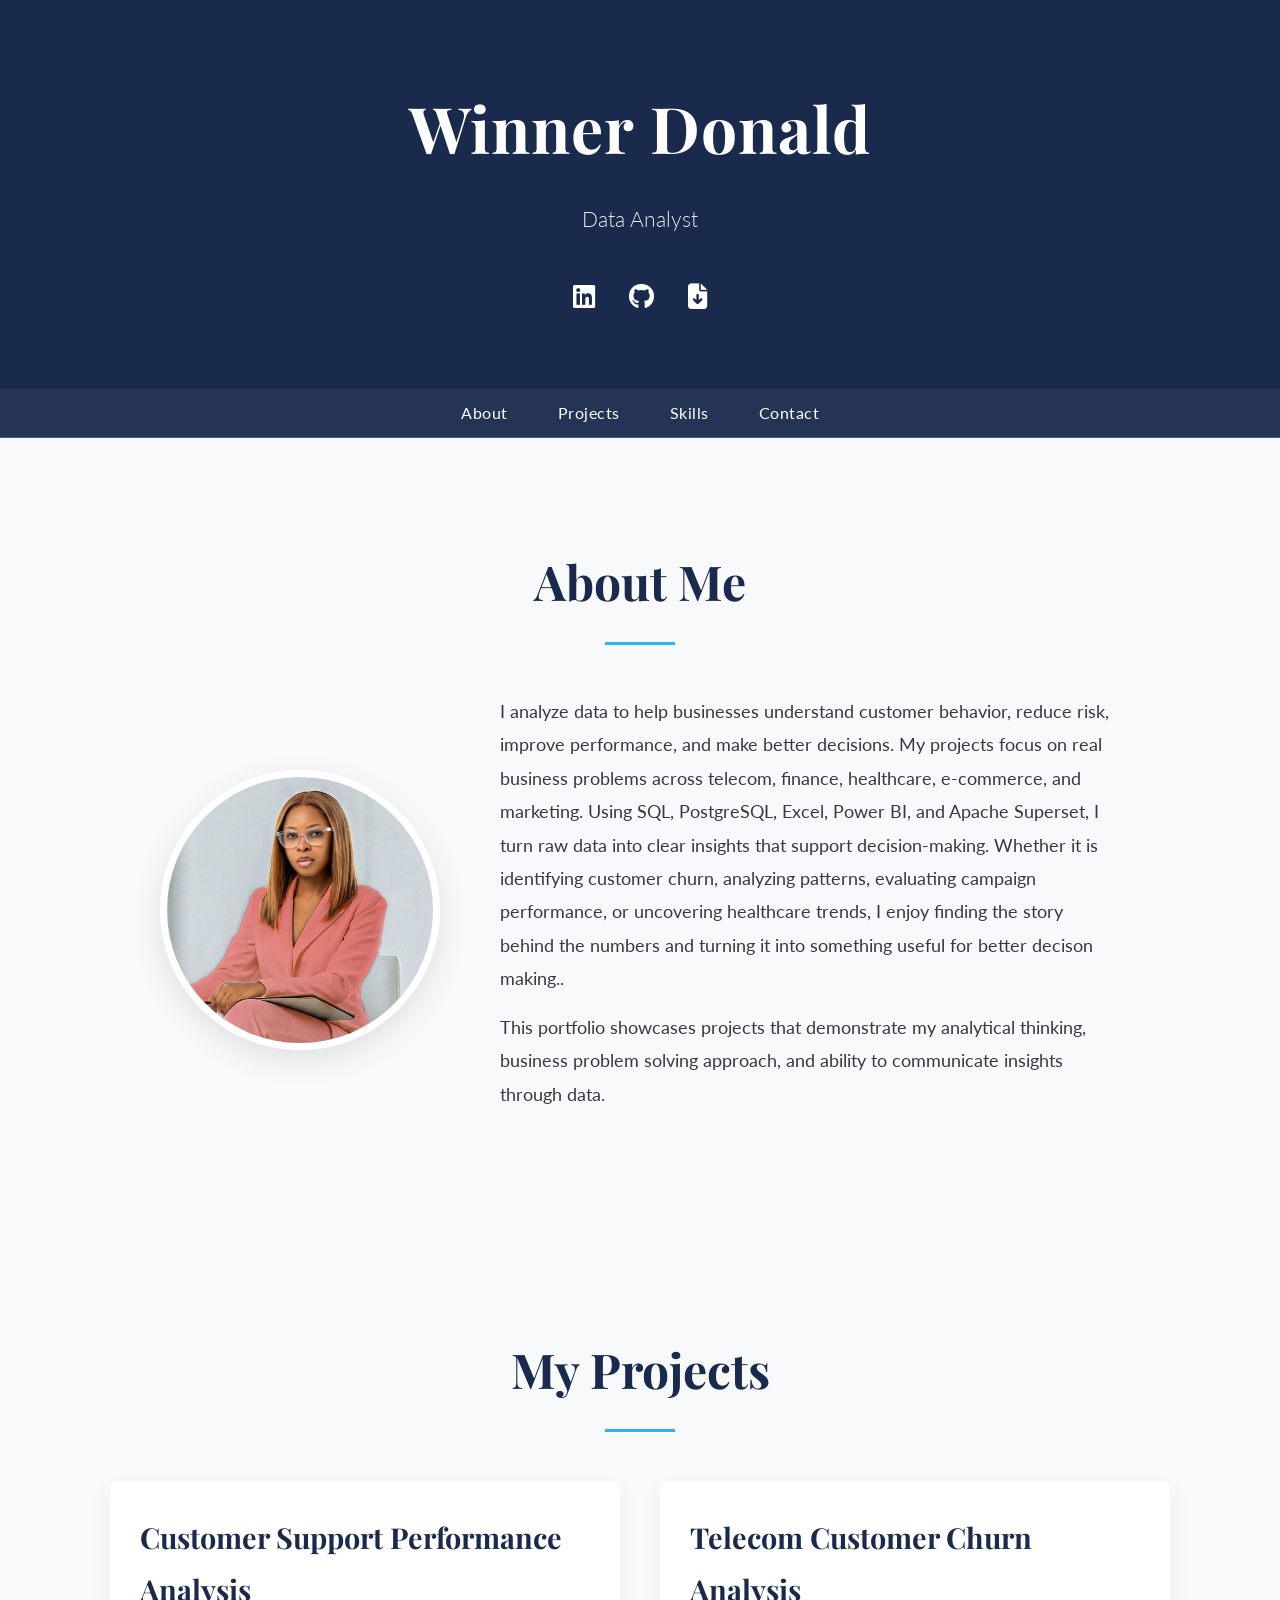
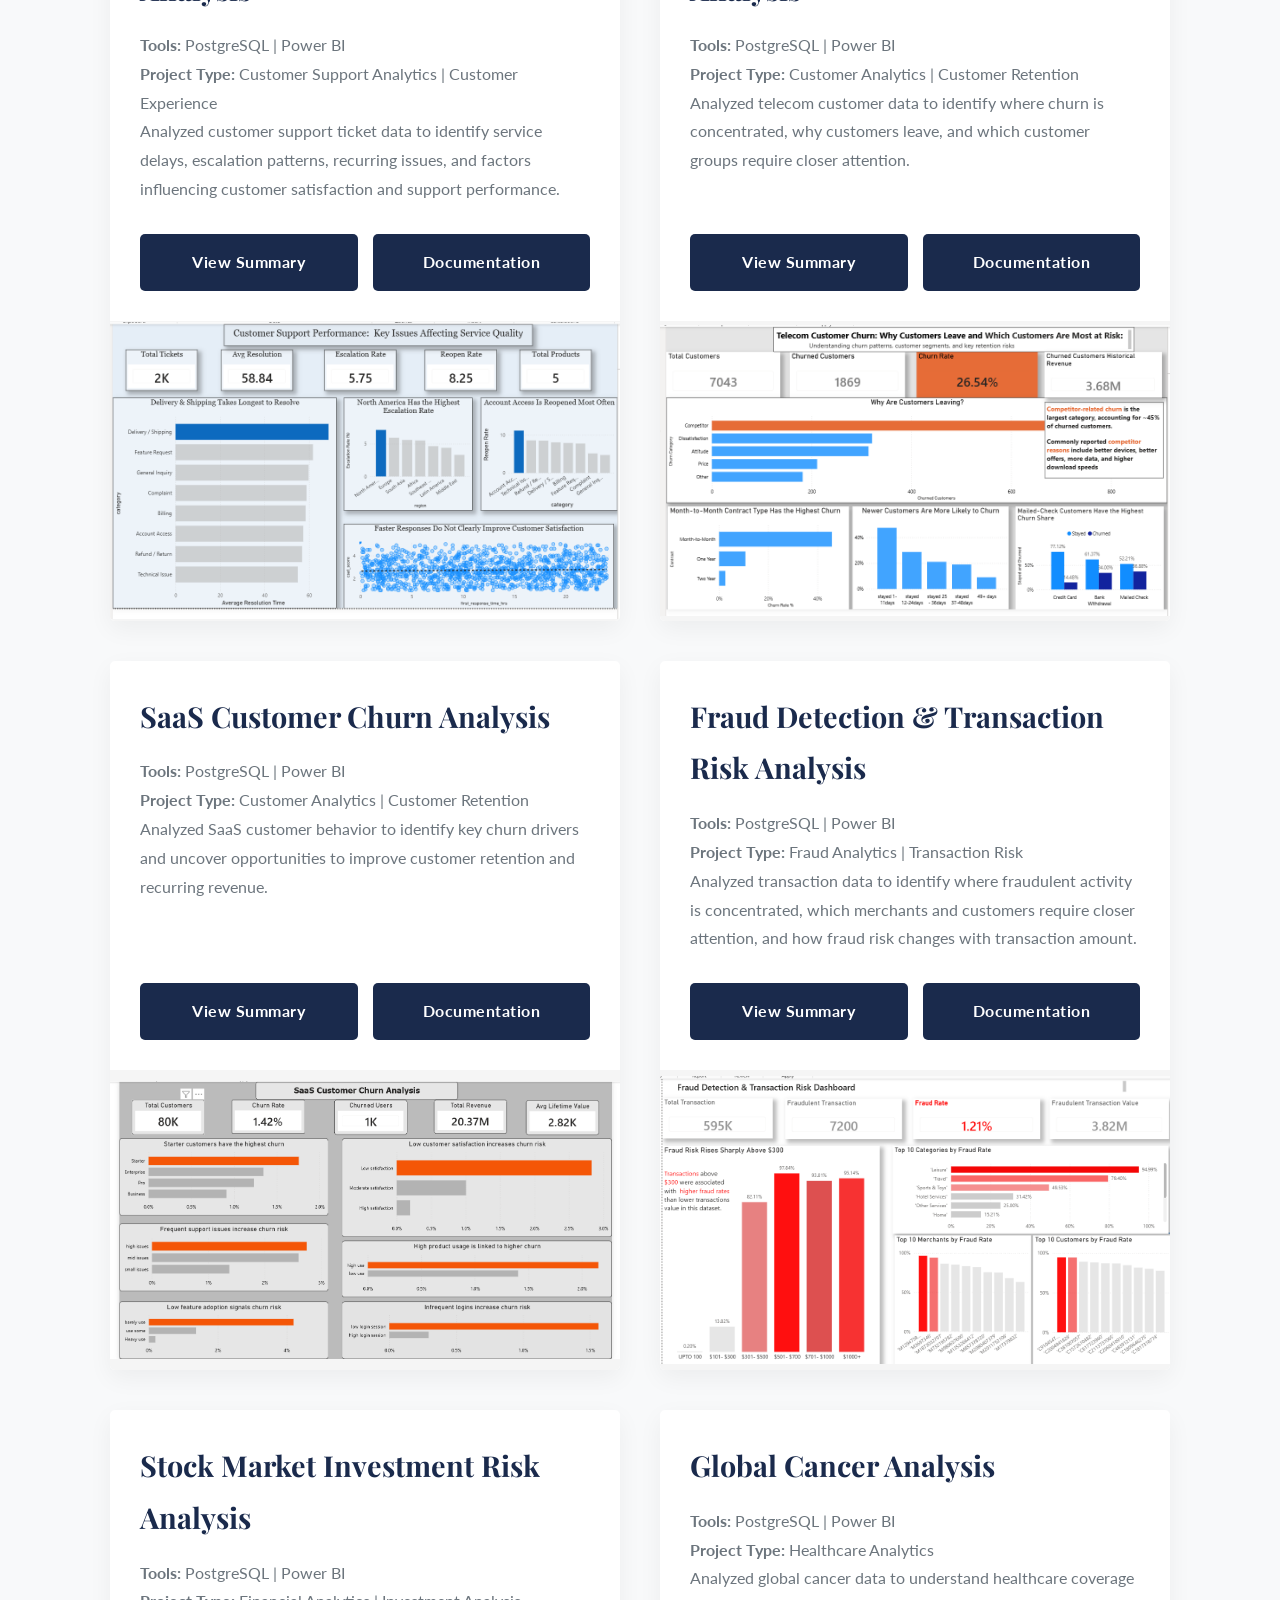
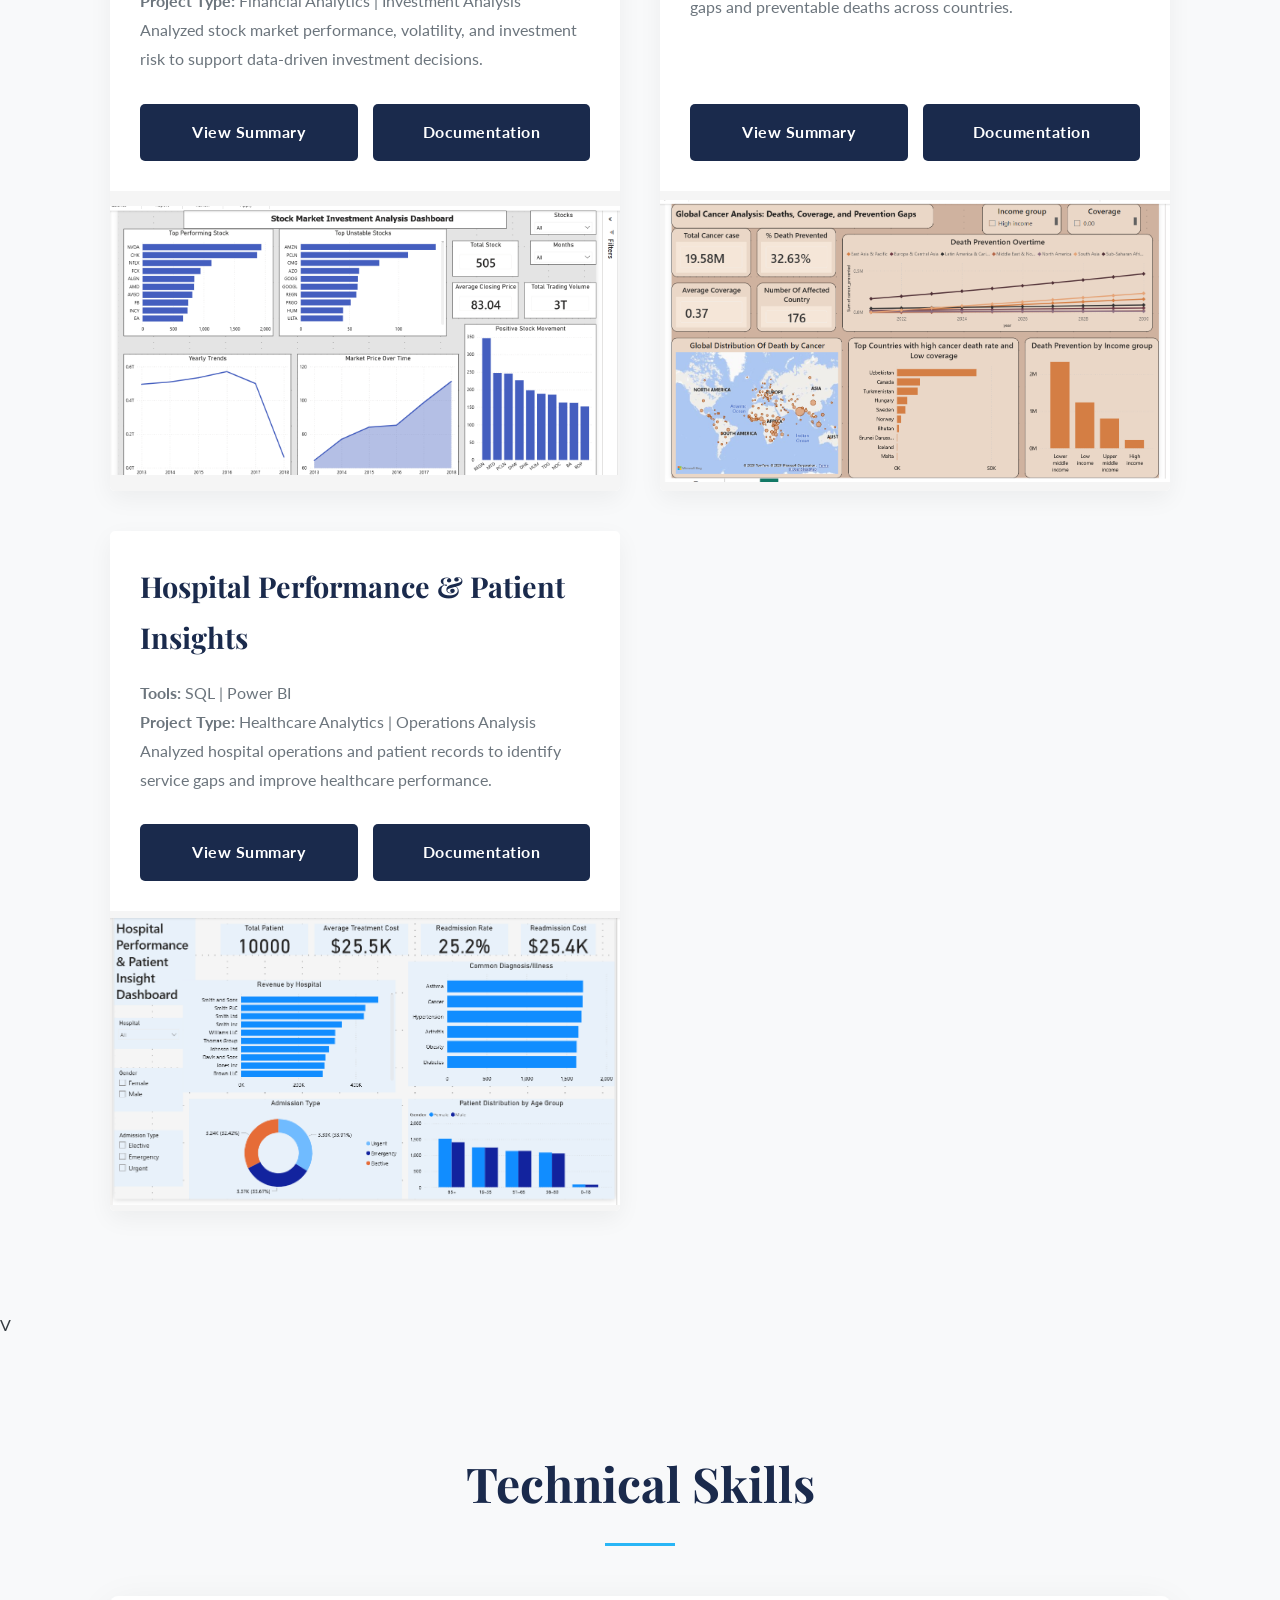
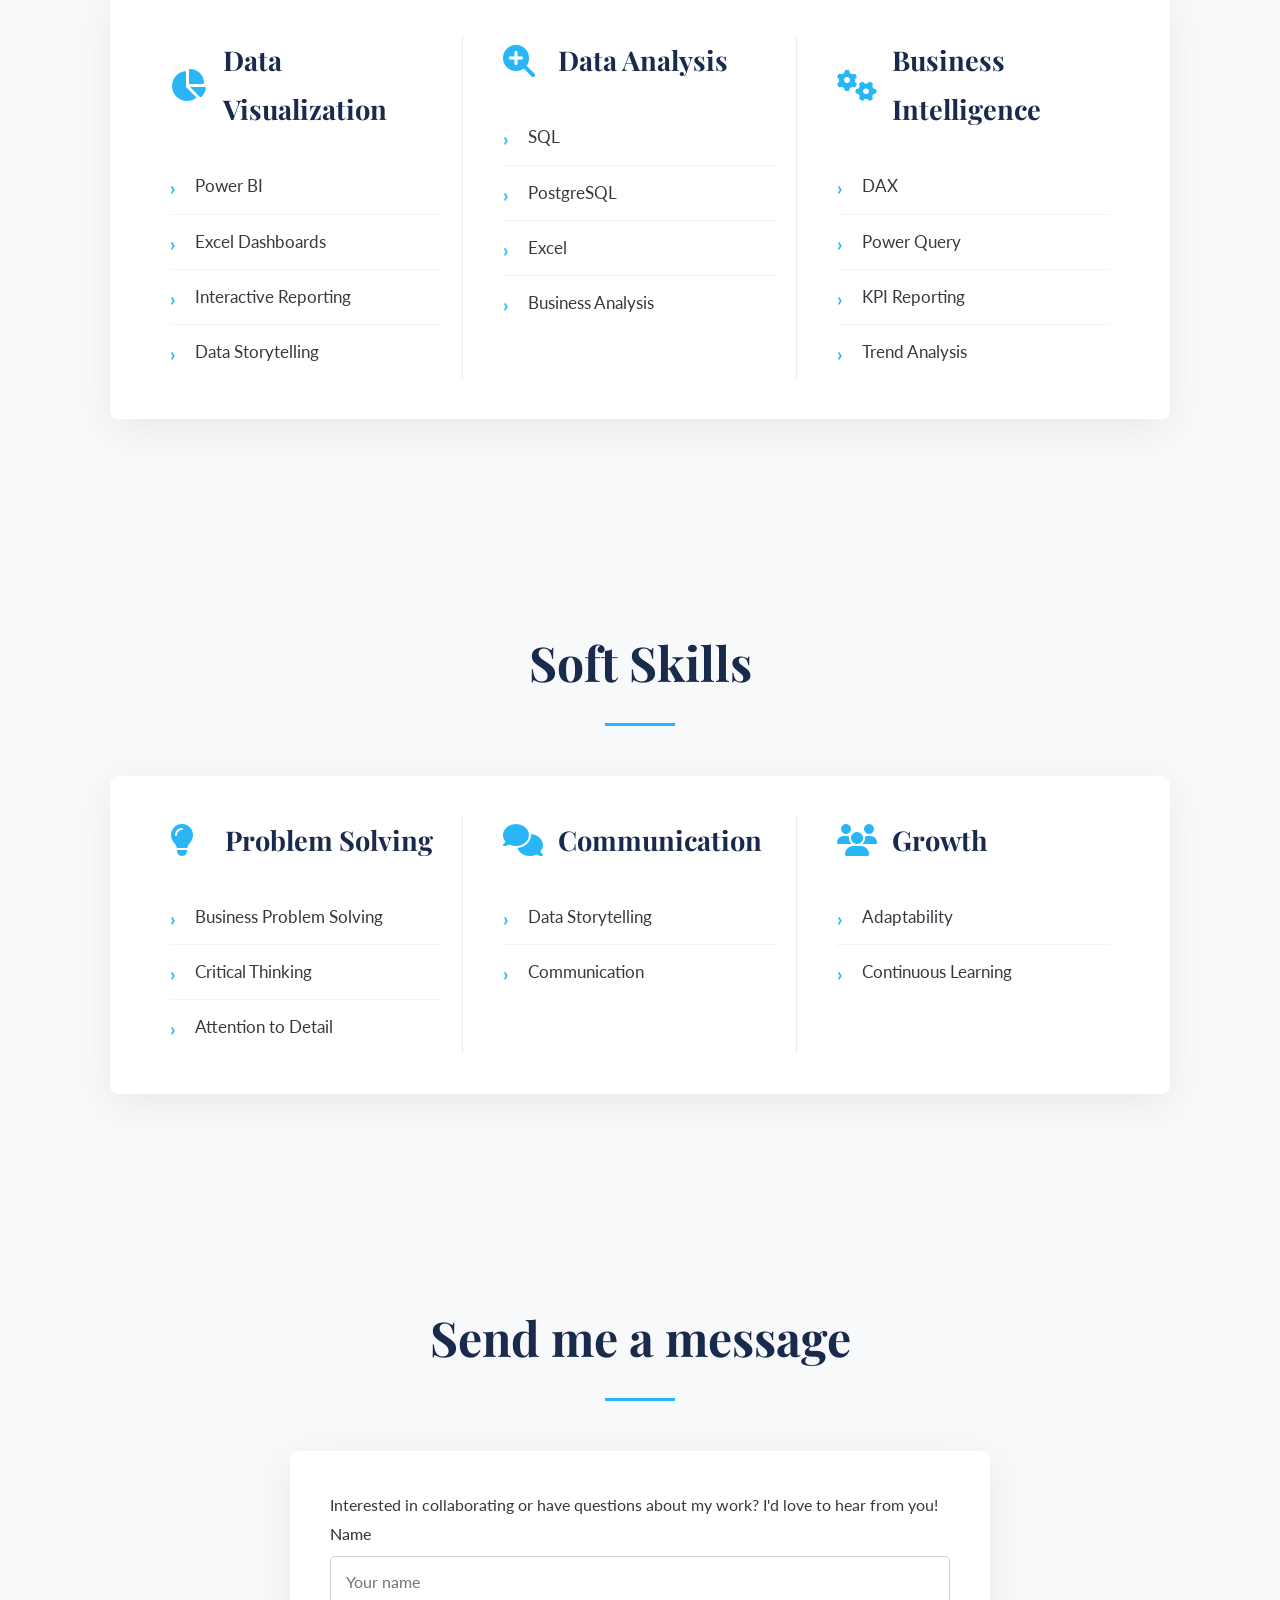
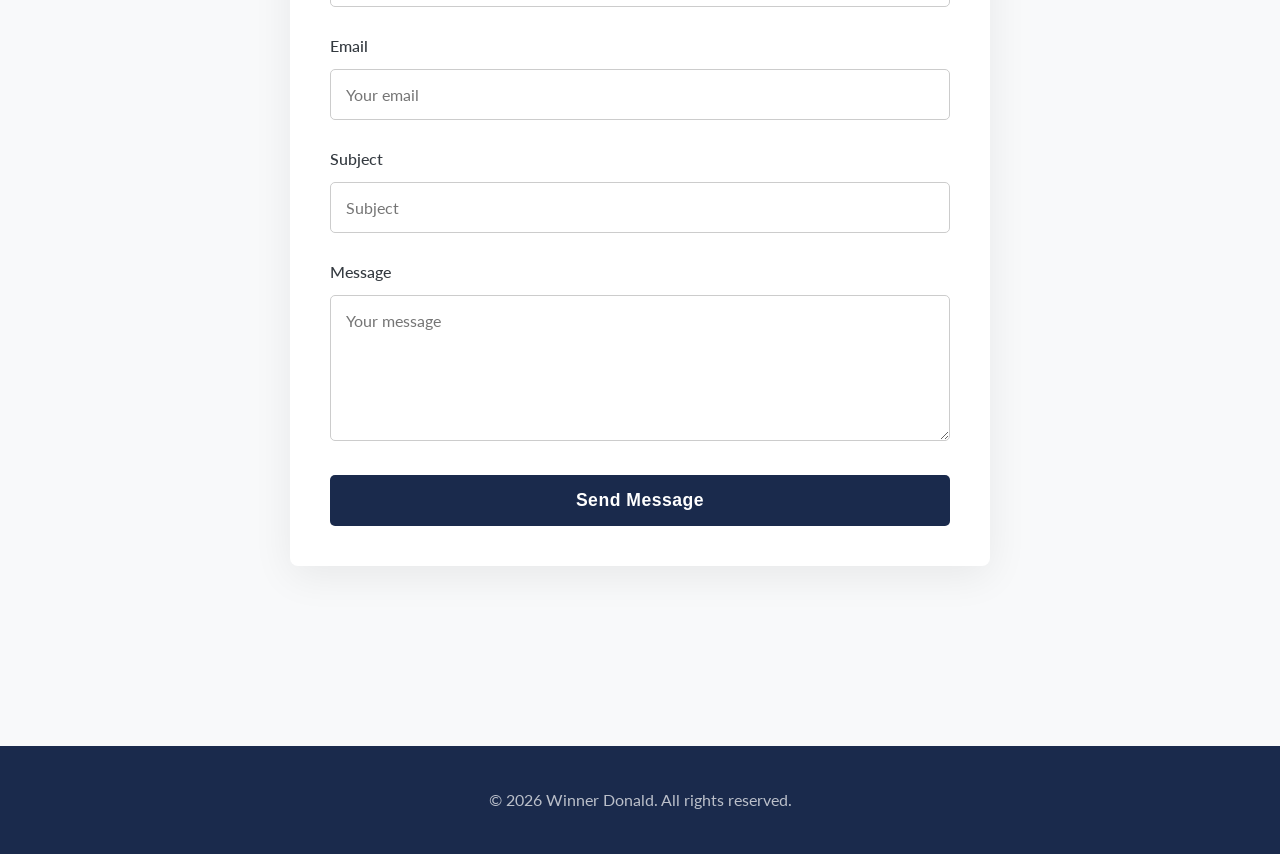
==== commit 466484d4: "Update index.html" ====
--- a/index.html
+++ b/index.html
@@ -108,8 +108,39 @@
                 </div>
             </div>
 
-
-            <!-- Project 2: SaaS Customer Churn -->
+            
+            <!-- Project 2: Telecom Customer Churn -->
+                <div class="project-card">
+                    <img src="assets/images/telecom-customer-churn-dashboard.png"
+                         alt="Telecom Customer Churn Dashboard">
+                
+                <div class="project-card-content">
+                    <h3>Telecom Customer Churn Analysis</h3>
+                
+                    <p>
+                        <strong>Tools:</strong> PostgreSQL | Power BI<br>
+                        <strong>Project Type:</strong> Customer Analytics | Customer Retention<br>
+                        Analyzed telecom customer data to identify where churn is concentrated,
+                        why customers leave, and which customer groups require closer attention.
+                    </p>
+                
+                    <div class="project-buttons">
+                        <a href="summary-page/telecom-summary.html" class="btn">
+                            View Summary
+                        </a>
+                
+                        <a href="https://github.com/winnerdonald158/Telecom-Customer-Churn-Why-Customers-Leave-and-Which-Customers-Are-Most-at-Risk"
+                           target="_blank"
+                           rel="noopener noreferrer"
+                           class="btn">
+                            Documentation
+                       </a>
+                    </div>
+                </div>
+            </div>
+
+
+           <!-- Project 3: SaaS Customer Churn -->
             <div class="project-card">
                 <img src="assets/images/saas-customer-churn-dashboard.png"
                      alt="SaaS Customer Churn Dashboard">
@@ -139,38 +170,7 @@
                     </div>
                 </div>
             </div>
-
-
-            
-            <!-- Project 3: Telecom Customer Churn -->
-                <div class="project-card">
-                    <img src="assets/images/telecom-customer-churn-dashboard.png"
-                         alt="Telecom Customer Churn Dashboard">
-                
-                <div class="project-card-content">
-                    <h3>Telecom Customer Churn Analysis</h3>
-                
-                    <p>
-                        <strong>Tools:</strong> PostgreSQL | Power BI<br>
-                        <strong>Project Type:</strong> Customer Analytics | Customer Retention<br>
-                        Analyzed telecom customer data to identify where churn is concentrated,
-                        why customers leave, and which customer groups require closer attention.
-                    </p>
-                
-                    <div class="project-buttons">
-                        <a href="summary-page/telecom-summary.html" class="btn">
-                            View Summary
-                        </a>
-                
-                        <a href="https://github.com/winnerdonald158/Telecom-Customer-Churn-Why-Customers-Leave-and-Which-Customers-Are-Most-at-Risk"
-                           target="_blank"
-                           rel="noopener noreferrer"
-                           class="btn">
-                            Documentation
-                       </a>
-                    </div>
-                </div>
-            </div>
+  
                 
             <!-- Project: Fraud Detection & Transaction Risk Analysis -->
 
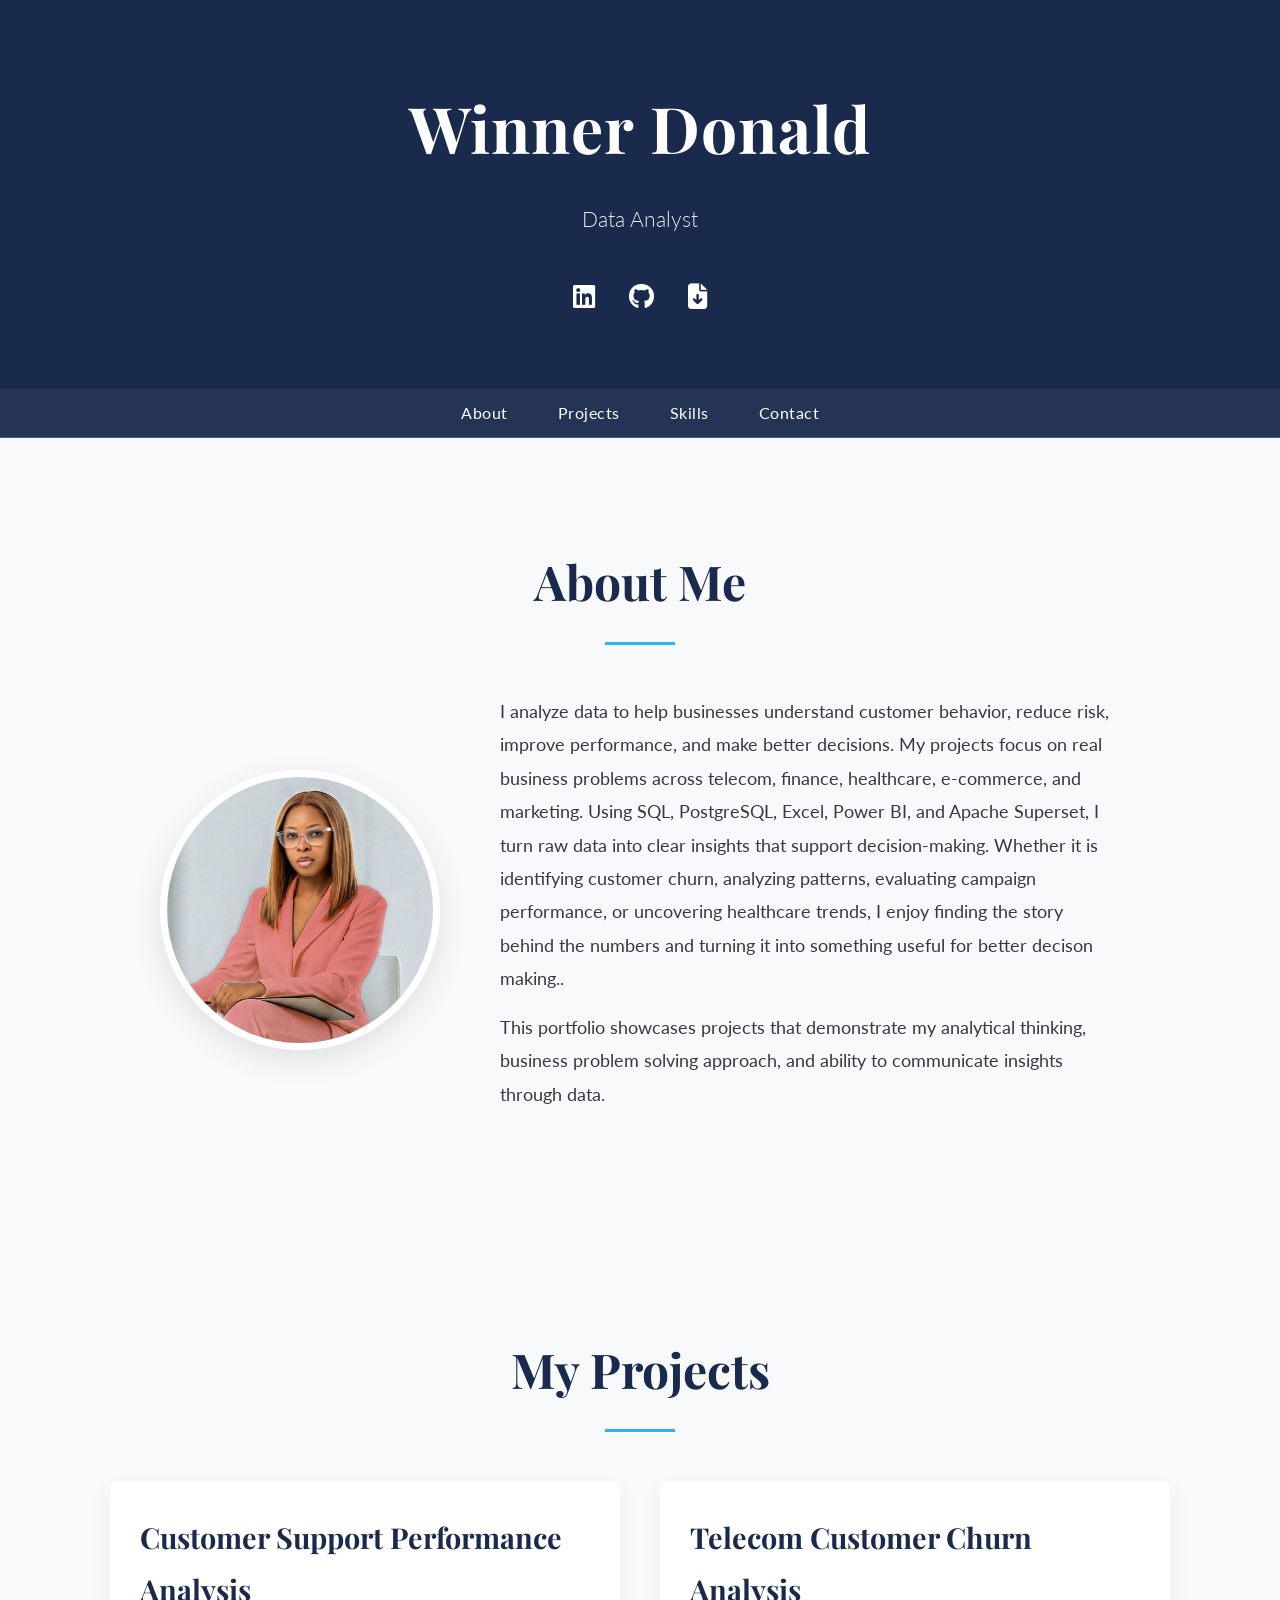
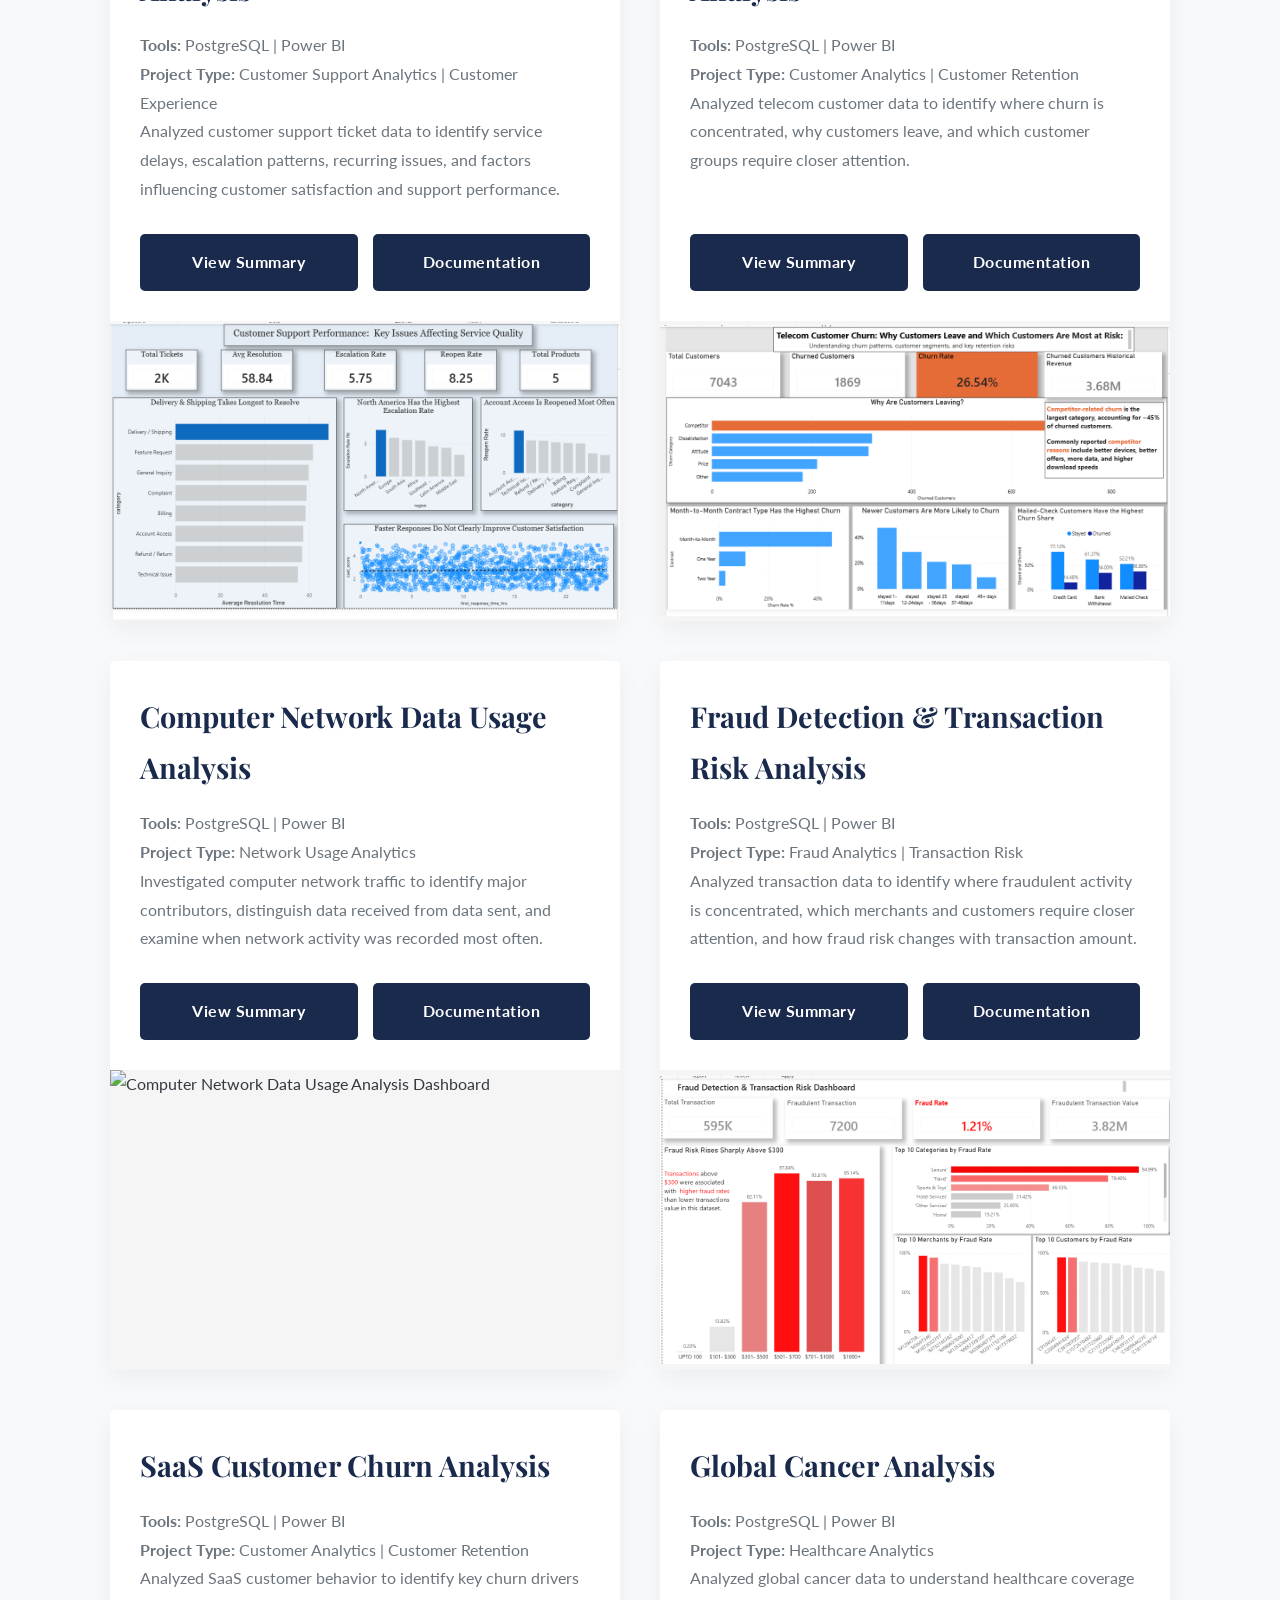
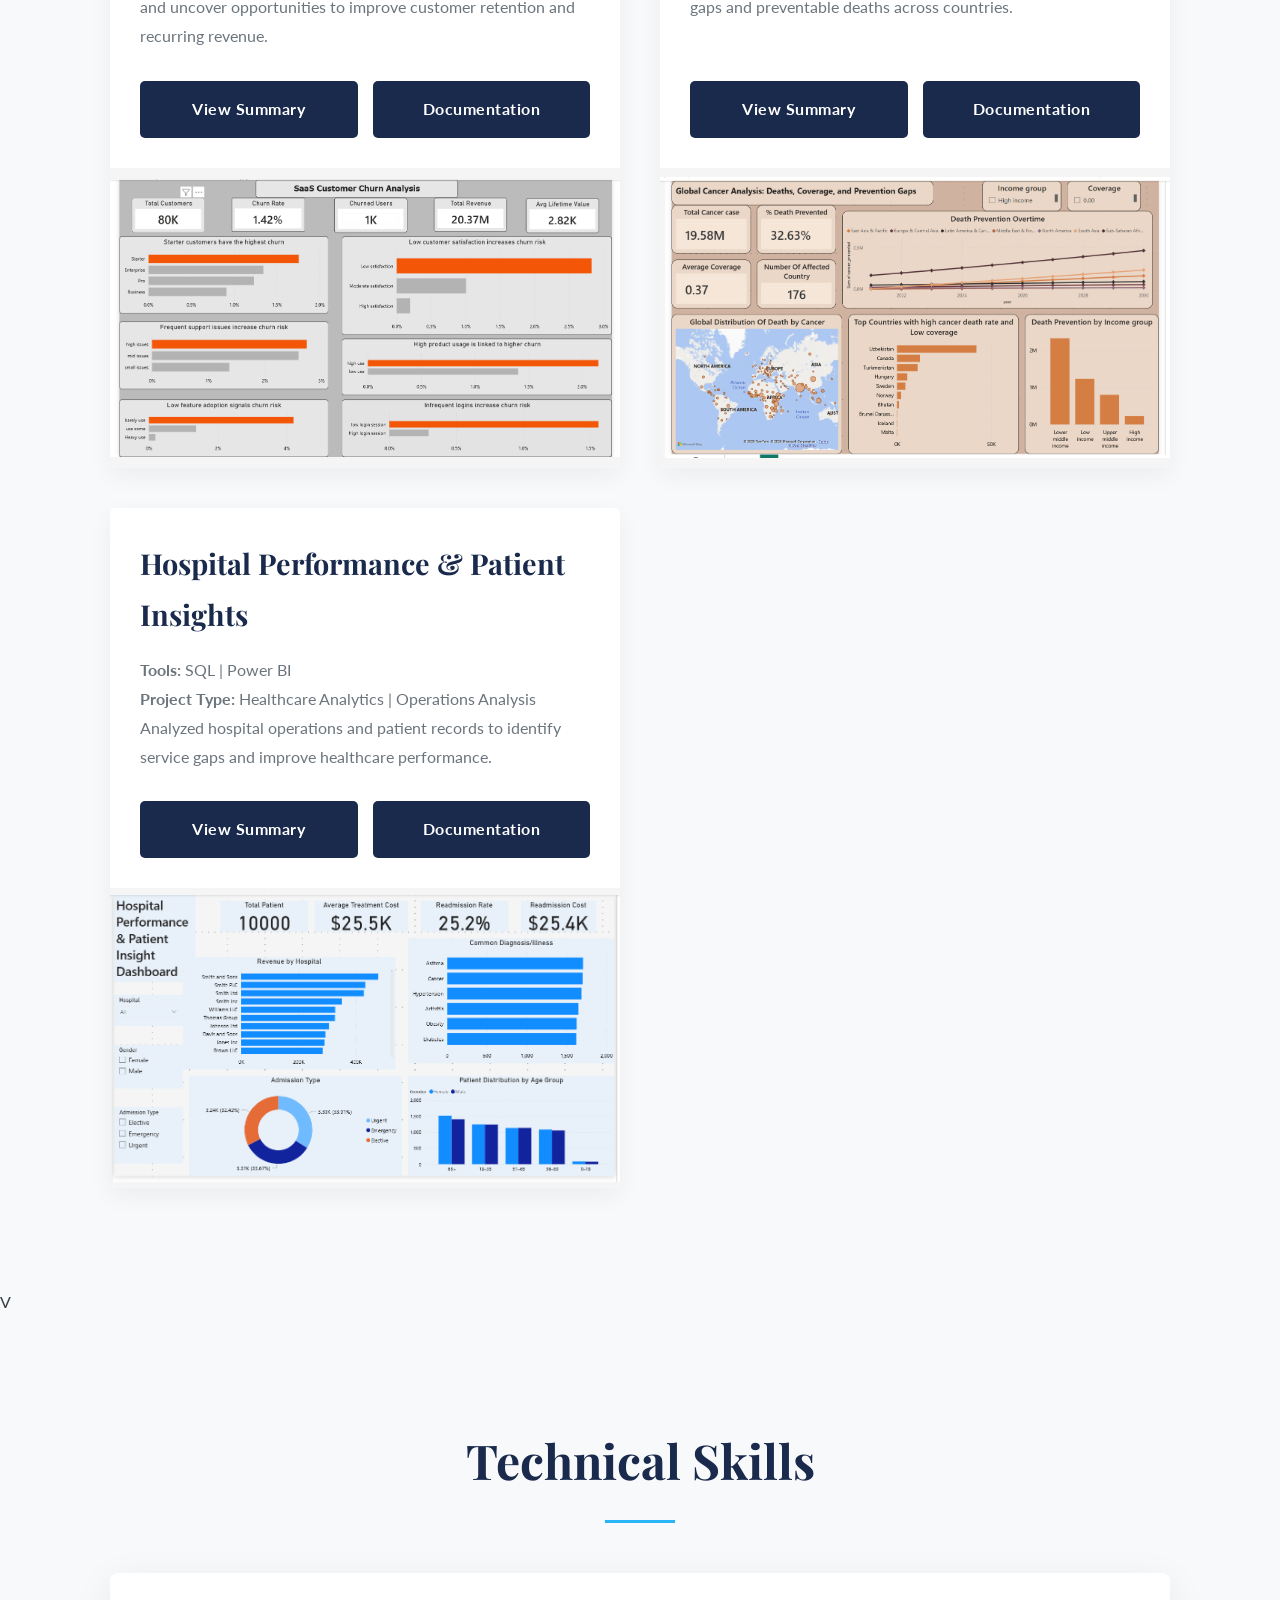
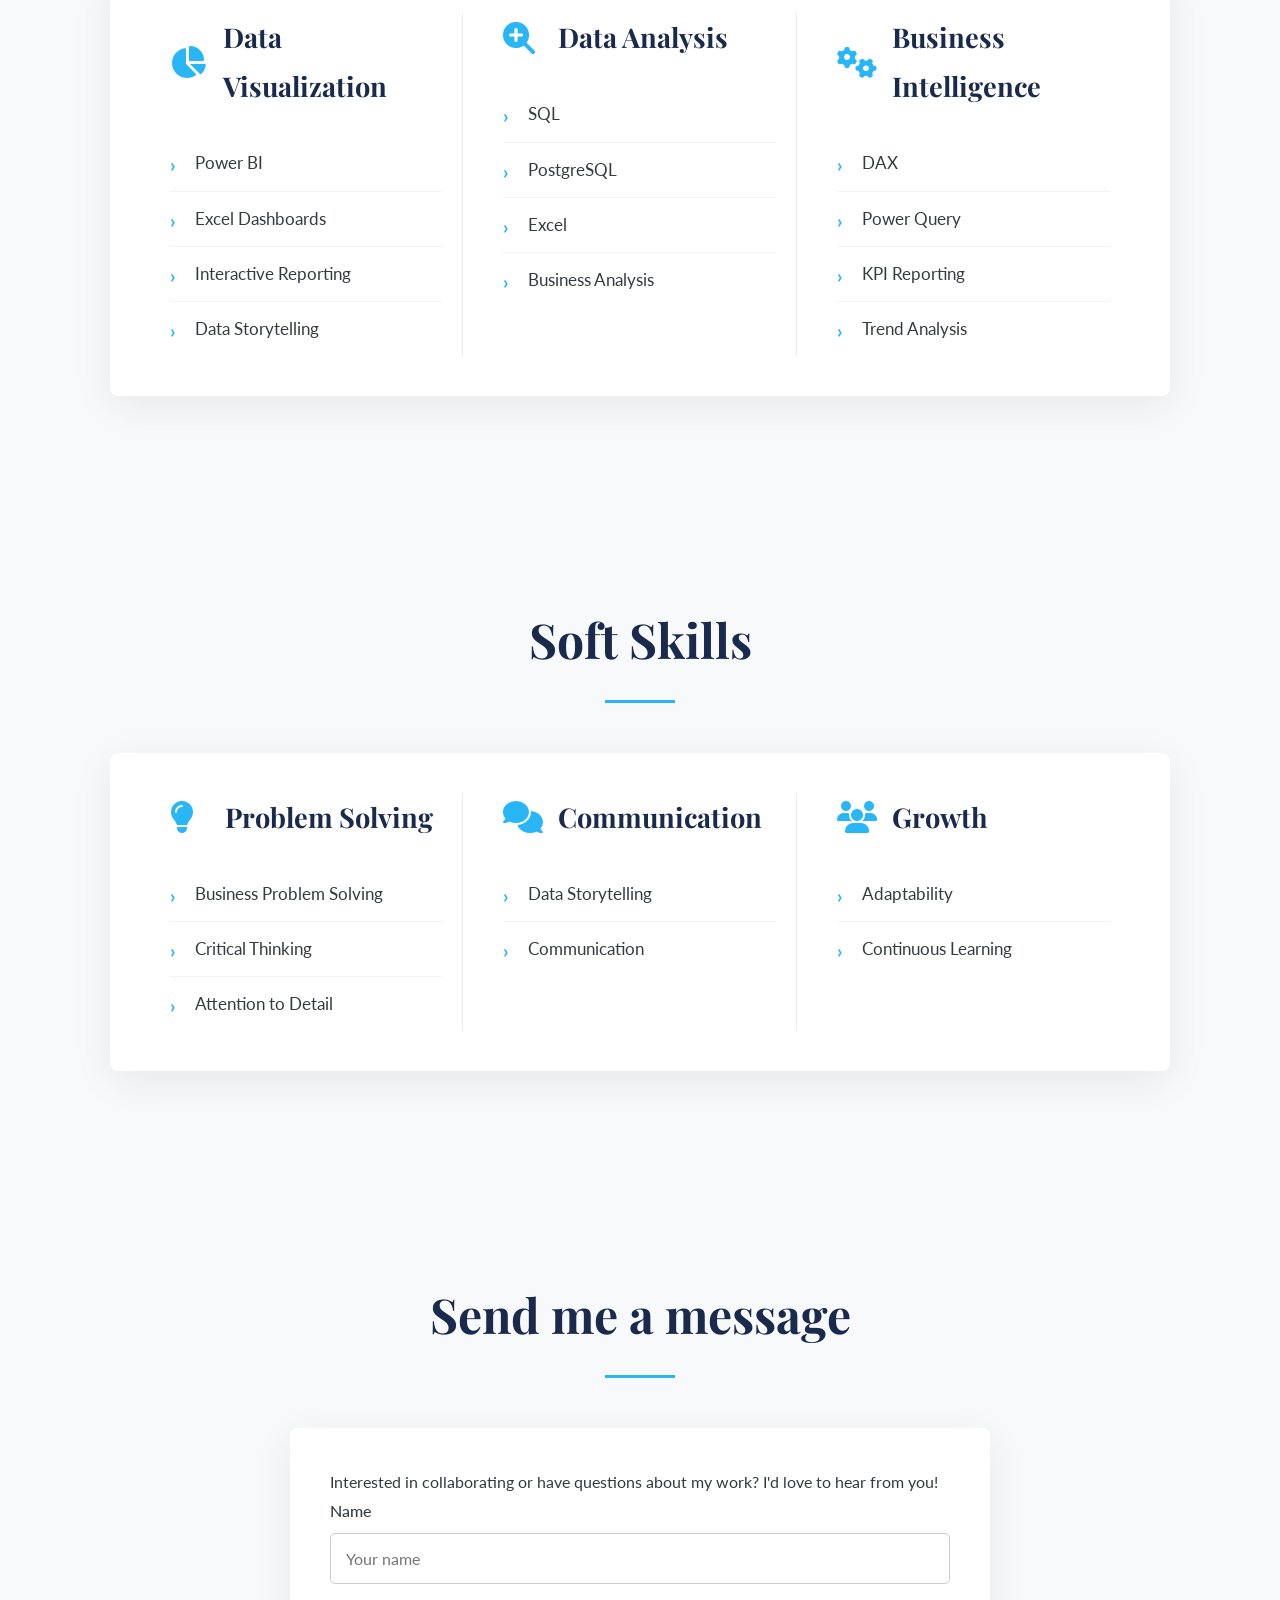
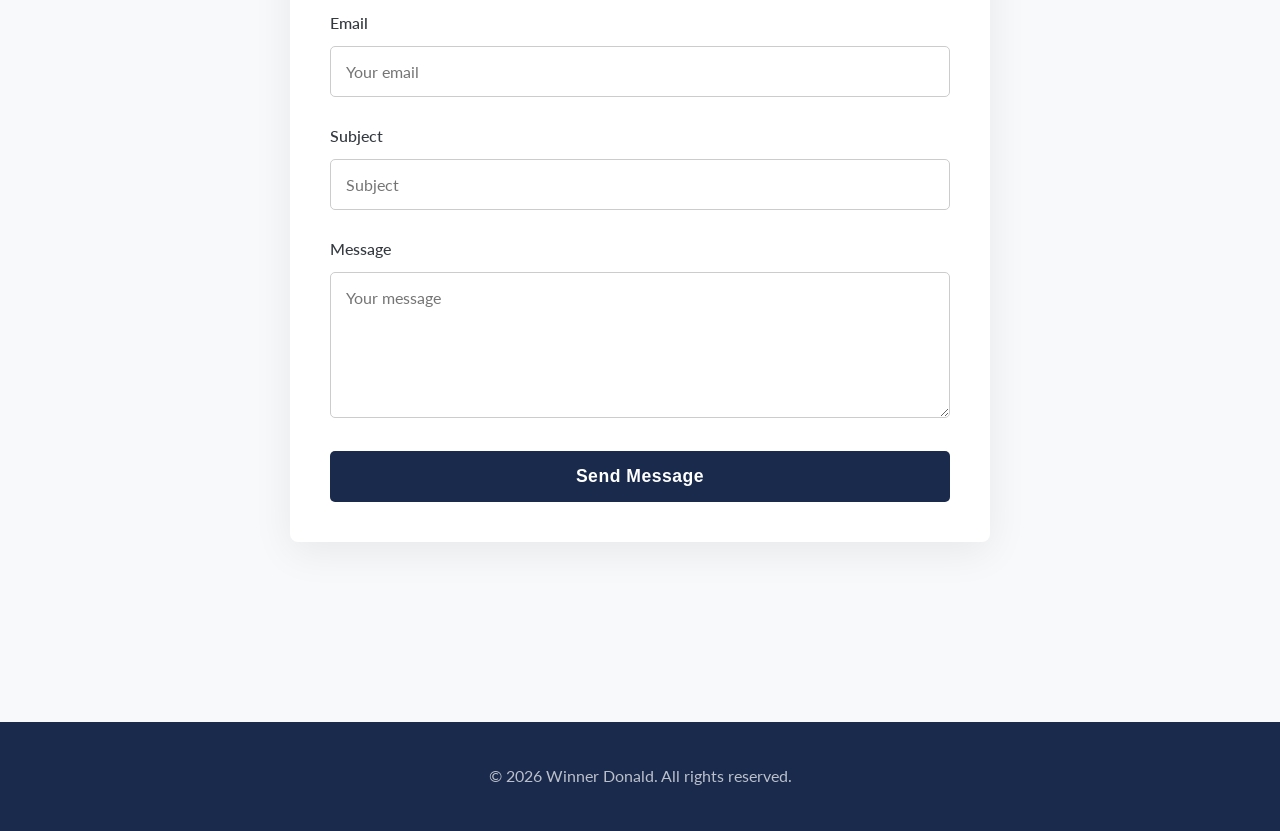
==== commit a934e2f4: "Update project details for network data usage analysis" ====
--- a/index.html
+++ b/index.html
@@ -140,37 +140,46 @@
             </div>
 
 
-           <!-- Project 3: SaaS Customer Churn -->
-            <div class="project-card">
-                <img src="assets/images/saas-customer-churn-dashboard.png"
-                     alt="SaaS Customer Churn Dashboard">
-
-                <div class="project-card-content">
-                    <h3>SaaS Customer Churn Analysis</h3>
-
-                    <p>
-                        <strong>Tools:</strong> PostgreSQL | Power BI<br>
-                        <strong>Project Type:</strong> Customer Analytics | Customer Retention<br>
-                        Analyzed SaaS customer behavior to identify key churn drivers
-                        and uncover opportunities to improve customer retention
-                        and recurring revenue.
-                    </p>
-
-                    <div class="project-buttons">
-                        <a href="summary-page/saas-summary.html" class="btn">
-                            View Summary
-                        </a>
-
-                        <a href="https://github.com/winnerdonald158/saas-customer-churn-analysis"
-                           target="_blank"
-                           rel="noopener noreferrer"
-                           class="btn">
-                            Documentation
-                        </a>
-                    </div>
-                </div>
-            </div>
-  
+<!-- Project: Computer Network Data Usage Analysis -->
+
+<div class="project-card">
+
+    <img src="assets/images/Network Data Usage Dashboard.png"
+         alt="Computer Network Data Usage Analysis Dashboard">
+
+    <div class="project-card-content">
+
+        <h3>Computer Network Data Usage Analysis</h3>
+
+        <p>
+            <strong>Tools:</strong> PostgreSQL | Power BI<br>
+            <strong>Project Type:</strong> Network Usage Analytics<br>
+
+            Investigated computer network traffic to identify major
+            contributors, distinguish data received from data sent,
+            and examine when network activity was recorded most often.
+        </p>
+
+        <div class="project-buttons">
+
+            <a href="summary-page/Computer-Network-Data-summary.html"
+               class="btn">
+                View Summary
+            </a>
+
+            <a href="https://github.com/winnerdonald158/My-Computer-Network-Data-Usage-Analysis/tree/main"
+               target="_blank"
+               rel="noopener noreferrer"
+               class="btn">
+                Documentation
+            </a>
+
+        </div>
+
+    </div>
+
+</div>
+
                 
             <!-- Project: Fraud Detection & Transaction Risk Analysis -->
 
@@ -208,27 +217,28 @@
             </div>
 
 
-            <!-- Project 4: Stock Market -->
+             <!-- Project 5: SaaS Customer Churn -->
             <div class="project-card">
-                <img src="assets/images/Stock-market-analysis-dashboard.png"
-                     alt="Stock Market Analysis Dashboard">
+                <img src="assets/images/saas-customer-churn-dashboard.png"
+                     alt="SaaS Customer Churn Dashboard">
 
                 <div class="project-card-content">
-                    <h3>Stock Market Investment Risk Analysis</h3>
+                    <h3>SaaS Customer Churn Analysis</h3>
 
                     <p>
                         <strong>Tools:</strong> PostgreSQL | Power BI<br>
-                        <strong>Project Type:</strong> Financial Analytics | Investment Analysis<br>
-                        Analyzed stock market performance, volatility, and investment
-                        risk to support data-driven investment decisions.
+                        <strong>Project Type:</strong> Customer Analytics | Customer Retention<br>
+                        Analyzed SaaS customer behavior to identify key churn drivers
+                        and uncover opportunities to improve customer retention
+                        and recurring revenue.
                     </p>
 
                     <div class="project-buttons">
-                        <a href="summary-page/stock-summary.html" class="btn">
+                        <a href="summary-page/saas-summary.html" class="btn">
                             View Summary
                         </a>
 
-                        <a href="https://github.com/winnerdonald158/Stock-Market-Investment-Risk-Analysis"
+                        <a href="https://github.com/winnerdonald158/saas-customer-churn-analysis"
                            target="_blank"
                            rel="noopener noreferrer"
                            class="btn">
@@ -239,6 +249,7 @@
             </div>
 
 
+            
             <!-- Project 5: Global Cancer -->
             <div class="project-card">
                 <img src="assets/images/global-cancer-dashboard.png"
